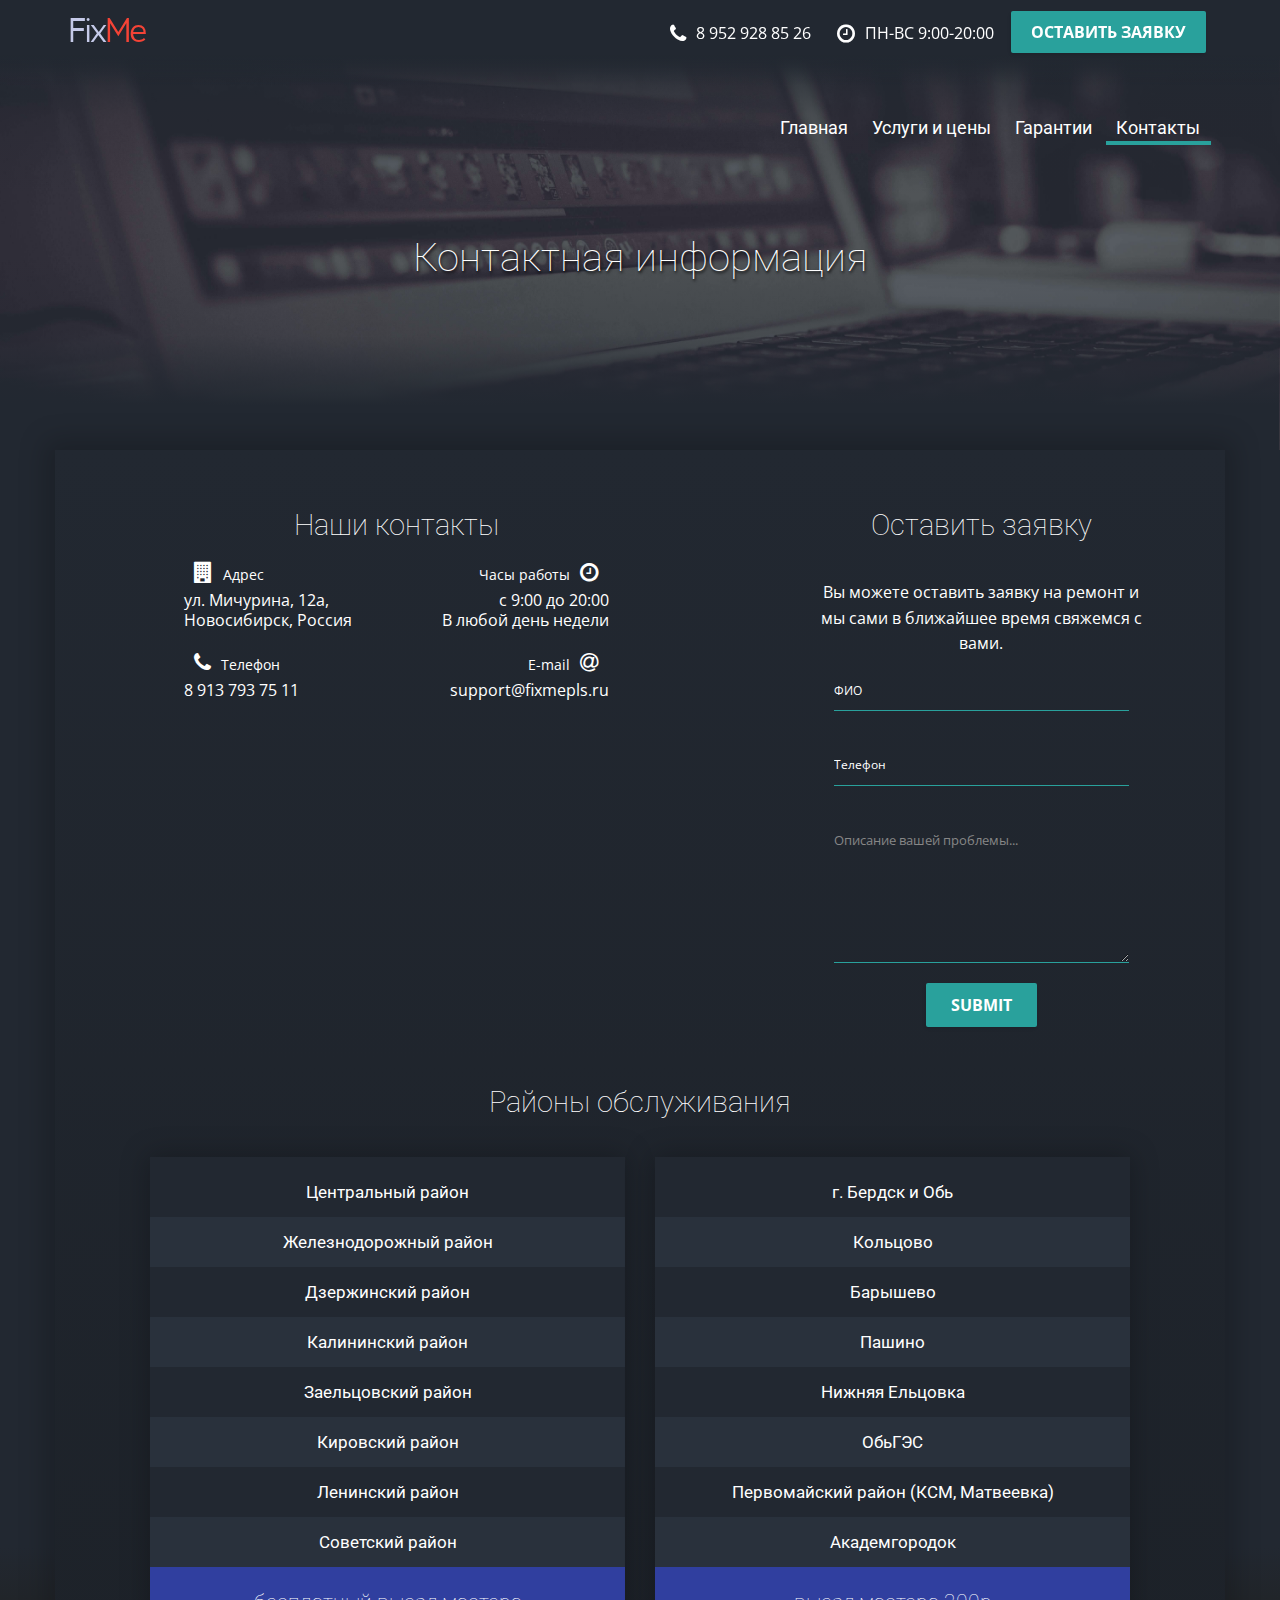
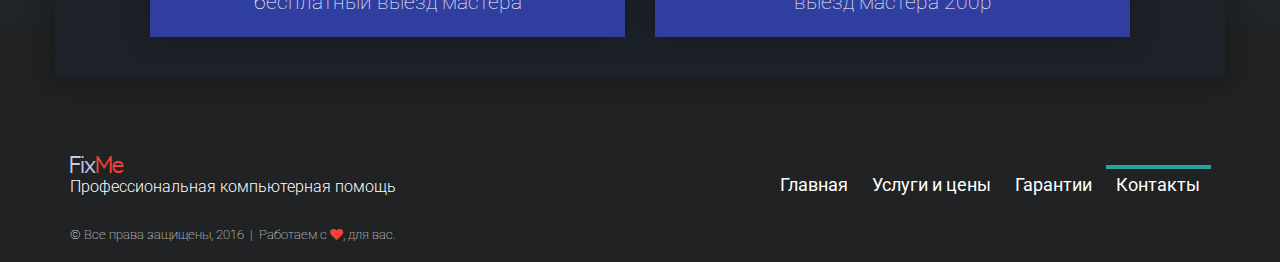
==== contacts.html @ e031663e "Merge pull request #1 from Michael-Zhigulin/Michael-Zhigulin-patch-1" ====
<!DOCTYPE html>
<!--[if lt IE 7 ]><html class="ie ie6" lang="en"> <![endif]-->
<!--[if IE 7 ]><html class="ie ie7" lang="en"> <![endif]-->
<!--[if IE 8 ]><html class="ie ie8" lang="en"> <![endif]-->
<!--[if (gte IE 9)|!(IE)]><!--><html lang="ru" class="no-js"> <!--<![endif]-->

<head>

  <meta charset="utf-8">

  <title>FixMe - Контакты</title>
  <meta name="description" content="Компания FixMe предоставляет качественные услуги по ремонту компьютеров и ноутбуков, настройки роутеров и прокладки сетевого кабеля в Новосибирске. Диагностика, настройка и ремонт производятся на дому.">

  <!-- Grid Styles and Normalize.css -->
  <style>html{font-family:sans-serif;-ms-text-size-adjust:100%;-webkit-text-size-adjust:100%}body{margin:0}article,aside,details,figcaption,figure,footer,header,hgroup,main,menu,nav,section,summary{display:block}audio,canvas,progress,video{display:inline-block;vertical-align:baseline}audio:not([controls]){display:none;height:0}[hidden],template{display:none}a{background-color:transparent}a:active,a:hover{outline:0}abbr[title]{border-bottom:1px dotted}b,strong{font-weight:bold}dfn{font-style:italic}h1{font-size:2em;margin:0.67em 0}mark{background:#ff0;color:#000}small{font-size:80%}sub,sup{font-size:75%;line-height:0;position:relative;vertical-align:baseline}sup{top:-0.5em}sub{bottom:-0.25em}img{border:0}svg:not(:root){overflow:hidden}figure{margin:1em 40px}hr{-moz-box-sizing:content-box;-webkit-box-sizing:content-box;box-sizing:content-box;height:0}pre{overflow:auto}code,kbd,pre,samp{font-family:monospace, monospace;font-size:1em}button,input,optgroup,select,textarea{color:inherit;font:inherit;margin:0}button{overflow:visible}button,select{text-transform:none}button,html input[type="button"],input[type="reset"],input[type="submit"]{-webkit-appearance:button;cursor:pointer}button[disabled],html input[disabled]{cursor:default}button::-moz-focus-inner,input::-moz-focus-inner{border:0;padding:0}input{line-height:normal}input[type="checkbox"],input[type="radio"]{-webkit-box-sizing:border-box;-moz-box-sizing:border-box;box-sizing:border-box;padding:0}input[type="number"]::-webkit-inner-spin-button,input[type="number"]::-webkit-outer-spin-button{height:auto}input[type="search"]{-webkit-appearance:textfield;-moz-box-sizing:content-box;-webkit-box-sizing:content-box;box-sizing:content-box}input[type="search"]::-webkit-search-cancel-button,input[type="search"]::-webkit-search-decoration{-webkit-appearance:none}fieldset{border:1px solid #c0c0c0;margin:0 2px;padding:0.35em 0.625em 0.75em}legend{border:0;padding:0}textarea{overflow:auto}optgroup{font-weight:bold}table{border-collapse:collapse;border-spacing:0}td,th{padding:0}*{-webkit-box-sizing:border-box;-moz-box-sizing:border-box;box-sizing:border-box}*:before,*:after{-webkit-box-sizing:border-box;-moz-box-sizing:border-box;box-sizing:border-box}html{font-size:10px;-webkit-tap-highlight-color:rgba(0,0,0,0)}body{font-family:"Helvetica Neue",Helvetica,Arial,sans-serif;font-size:14px;line-height:1.42857143;color:#333;background-color:#fff}input,button,select,textarea{font-family:inherit;font-size:inherit;line-height:inherit}a{color:#337ab7;text-decoration:none}a:hover,a:focus{color:#23527c;text-decoration:underline}a:focus{outline:thin dotted;outline:5px auto -webkit-focus-ring-color;outline-offset:-2px}figure{margin:0}img{vertical-align:middle}.img-responsive{display:block;max-width:100%;height:auto}.img-rounded{border-radius:6px}.img-thumbnail{padding:4px;line-height:1.42857143;background-color:#fff;border:1px solid #ddd;border-radius:4px;-webkit-transition:all .2s ease-in-out;-o-transition:all .2s ease-in-out;transition:all .2s ease-in-out;display:inline-block;max-width:100%;height:auto}.img-circle{border-radius:50%}hr{margin-top:20px;margin-bottom:20px;border:0;border-top:1px solid #eee}.sr-only{position:absolute;width:1px;height:1px;margin:-1px;padding:0;overflow:hidden;clip:rect(0, 0, 0, 0);border:0}.sr-only-focusable:active,.sr-only-focusable:focus{position:static;width:auto;height:auto;margin:0;overflow:visible;clip:auto}[role="button"]{cursor:pointer}.container{margin-right:auto;margin-left:auto;padding-left:15px;padding-right:15px}@media (min-width:768px){.container{width:750px}}@media (min-width:992px){.container{width:970px}}@media (min-width:1200px){.container{width:1170px}}.container-fluid{margin-right:auto;margin-left:auto;padding-left:15px;padding-right:15px}.row{margin-left:-15px;margin-right:-15px}.col-xs-1, .col-sm-1, .col-md-1, .col-lg-1, .col-xs-2, .col-sm-2, .col-md-2, .col-lg-2, .col-xs-3, .col-sm-3, .col-md-3, .col-lg-3, .col-xs-4, .col-sm-4, .col-md-4, .col-lg-4, .col-xs-5, .col-sm-5, .col-md-5, .col-lg-5, .col-xs-6, .col-sm-6, .col-md-6, .col-lg-6, .col-xs-7, .col-sm-7, .col-md-7, .col-lg-7, .col-xs-8, .col-sm-8, .col-md-8, .col-lg-8, .col-xs-9, .col-sm-9, .col-md-9, .col-lg-9, .col-xs-10, .col-sm-10, .col-md-10, .col-lg-10, .col-xs-11, .col-sm-11, .col-md-11, .col-lg-11, .col-xs-12, .col-sm-12, .col-md-12, .col-lg-12{position:relative;min-height:1px;padding-left:15px;padding-right:15px}.col-xs-1, .col-xs-2, .col-xs-3, .col-xs-4, .col-xs-5, .col-xs-6, .col-xs-7, .col-xs-8, .col-xs-9, .col-xs-10, .col-xs-11, .col-xs-12{float:left}.col-xs-12{width:100%}.col-xs-11{width:91.66666667%}.col-xs-10{width:83.33333333%}.col-xs-9{width:75%}.col-xs-8{width:66.66666667%}.col-xs-7{width:58.33333333%}.col-xs-6{width:50%}.col-xs-5{width:41.66666667%}.col-xs-4{width:33.33333333%}.col-xs-3{width:25%}.col-xs-2{width:16.66666667%}.col-xs-1{width:8.33333333%}.col-xs-pull-12{right:100%}.col-xs-pull-11{right:91.66666667%}.col-xs-pull-10{right:83.33333333%}.col-xs-pull-9{right:75%}.col-xs-pull-8{right:66.66666667%}.col-xs-pull-7{right:58.33333333%}.col-xs-pull-6{right:50%}.col-xs-pull-5{right:41.66666667%}.col-xs-pull-4{right:33.33333333%}.col-xs-pull-3{right:25%}.col-xs-pull-2{right:16.66666667%}.col-xs-pull-1{right:8.33333333%}.col-xs-pull-0{right:auto}.col-xs-push-12{left:100%}.col-xs-push-11{left:91.66666667%}.col-xs-push-10{left:83.33333333%}.col-xs-push-9{left:75%}.col-xs-push-8{left:66.66666667%}.col-xs-push-7{left:58.33333333%}.col-xs-push-6{left:50%}.col-xs-push-5{left:41.66666667%}.col-xs-push-4{left:33.33333333%}.col-xs-push-3{left:25%}.col-xs-push-2{left:16.66666667%}.col-xs-push-1{left:8.33333333%}.col-xs-push-0{left:auto}.col-xs-offset-12{margin-left:100%}.col-xs-offset-11{margin-left:91.66666667%}.col-xs-offset-10{margin-left:83.33333333%}.col-xs-offset-9{margin-left:75%}.col-xs-offset-8{margin-left:66.66666667%}.col-xs-offset-7{margin-left:58.33333333%}.col-xs-offset-6{margin-left:50%}.col-xs-offset-5{margin-left:41.66666667%}.col-xs-offset-4{margin-left:33.33333333%}.col-xs-offset-3{margin-left:25%}.col-xs-offset-2{margin-left:16.66666667%}.col-xs-offset-1{margin-left:8.33333333%}.col-xs-offset-0{margin-left:0}@media (min-width:768px){.col-sm-1, .col-sm-2, .col-sm-3, .col-sm-4, .col-sm-5, .col-sm-6, .col-sm-7, .col-sm-8, .col-sm-9, .col-sm-10, .col-sm-11, .col-sm-12{float:left}.col-sm-12{width:100%}.col-sm-11{width:91.66666667%}.col-sm-10{width:83.33333333%}.col-sm-9{width:75%}.col-sm-8{width:66.66666667%}.col-sm-7{width:58.33333333%}.col-sm-6{width:50%}.col-sm-5{width:41.66666667%}.col-sm-4{width:33.33333333%}.col-sm-3{width:25%}.col-sm-2{width:16.66666667%}.col-sm-1{width:8.33333333%}.col-sm-pull-12{right:100%}.col-sm-pull-11{right:91.66666667%}.col-sm-pull-10{right:83.33333333%}.col-sm-pull-9{right:75%}.col-sm-pull-8{right:66.66666667%}.col-sm-pull-7{right:58.33333333%}.col-sm-pull-6{right:50%}.col-sm-pull-5{right:41.66666667%}.col-sm-pull-4{right:33.33333333%}.col-sm-pull-3{right:25%}.col-sm-pull-2{right:16.66666667%}.col-sm-pull-1{right:8.33333333%}.col-sm-pull-0{right:auto}.col-sm-push-12{left:100%}.col-sm-push-11{left:91.66666667%}.col-sm-push-10{left:83.33333333%}.col-sm-push-9{left:75%}.col-sm-push-8{left:66.66666667%}.col-sm-push-7{left:58.33333333%}.col-sm-push-6{left:50%}.col-sm-push-5{left:41.66666667%}.col-sm-push-4{left:33.33333333%}.col-sm-push-3{left:25%}.col-sm-push-2{left:16.66666667%}.col-sm-push-1{left:8.33333333%}.col-sm-push-0{left:auto}.col-sm-offset-12{margin-left:100%}.col-sm-offset-11{margin-left:91.66666667%}.col-sm-offset-10{margin-left:83.33333333%}.col-sm-offset-9{margin-left:75%}.col-sm-offset-8{margin-left:66.66666667%}.col-sm-offset-7{margin-left:58.33333333%}.col-sm-offset-6{margin-left:50%}.col-sm-offset-5{margin-left:41.66666667%}.col-sm-offset-4{margin-left:33.33333333%}.col-sm-offset-3{margin-left:25%}.col-sm-offset-2{margin-left:16.66666667%}.col-sm-offset-1{margin-left:8.33333333%}.col-sm-offset-0{margin-left:0}}@media (min-width:992px){.col-md-1, .col-md-2, .col-md-3, .col-md-4, .col-md-5, .col-md-6, .col-md-7, .col-md-8, .col-md-9, .col-md-10, .col-md-11, .col-md-12{float:left}.col-md-12{width:100%}.col-md-11{width:91.66666667%}.col-md-10{width:83.33333333%}.col-md-9{width:75%}.col-md-8{width:66.66666667%}.col-md-7{width:58.33333333%}.col-md-6{width:50%}.col-md-5{width:41.66666667%}.col-md-4{width:33.33333333%}.col-md-3{width:25%}.col-md-2{width:16.66666667%}.col-md-1{width:8.33333333%}.col-md-pull-12{right:100%}.col-md-pull-11{right:91.66666667%}.col-md-pull-10{right:83.33333333%}.col-md-pull-9{right:75%}.col-md-pull-8{right:66.66666667%}.col-md-pull-7{right:58.33333333%}.col-md-pull-6{right:50%}.col-md-pull-5{right:41.66666667%}.col-md-pull-4{right:33.33333333%}.col-md-pull-3{right:25%}.col-md-pull-2{right:16.66666667%}.col-md-pull-1{right:8.33333333%}.col-md-pull-0{right:auto}.col-md-push-12{left:100%}.col-md-push-11{left:91.66666667%}.col-md-push-10{left:83.33333333%}.col-md-push-9{left:75%}.col-md-push-8{left:66.66666667%}.col-md-push-7{left:58.33333333%}.col-md-push-6{left:50%}.col-md-push-5{left:41.66666667%}.col-md-push-4{left:33.33333333%}.col-md-push-3{left:25%}.col-md-push-2{left:16.66666667%}.col-md-push-1{left:8.33333333%}.col-md-push-0{left:auto}.col-md-offset-12{margin-left:100%}.col-md-offset-11{margin-left:91.66666667%}.col-md-offset-10{margin-left:83.33333333%}.col-md-offset-9{margin-left:75%}.col-md-offset-8{margin-left:66.66666667%}.col-md-offset-7{margin-left:58.33333333%}.col-md-offset-6{margin-left:50%}.col-md-offset-5{margin-left:41.66666667%}.col-md-offset-4{margin-left:33.33333333%}.col-md-offset-3{margin-left:25%}.col-md-offset-2{margin-left:16.66666667%}.col-md-offset-1{margin-left:8.33333333%}.col-md-offset-0{margin-left:0}}@media (min-width:1200px){.col-lg-1, .col-lg-2, .col-lg-3, .col-lg-4, .col-lg-5, .col-lg-6, .col-lg-7, .col-lg-8, .col-lg-9, .col-lg-10, .col-lg-11, .col-lg-12{float:left}.col-lg-12{width:100%}.col-lg-11{width:91.66666667%}.col-lg-10{width:83.33333333%}.col-lg-9{width:75%}.col-lg-8{width:66.66666667%}.col-lg-7{width:58.33333333%}.col-lg-6{width:50%}.col-lg-5{width:41.66666667%}.col-lg-4{width:33.33333333%}.col-lg-3{width:25%}.col-lg-2{width:16.66666667%}.col-lg-1{width:8.33333333%}.col-lg-pull-12{right:100%}.col-lg-pull-11{right:91.66666667%}.col-lg-pull-10{right:83.33333333%}.col-lg-pull-9{right:75%}.col-lg-pull-8{right:66.66666667%}.col-lg-pull-7{right:58.33333333%}.col-lg-pull-6{right:50%}.col-lg-pull-5{right:41.66666667%}.col-lg-pull-4{right:33.33333333%}.col-lg-pull-3{right:25%}.col-lg-pull-2{right:16.66666667%}.col-lg-pull-1{right:8.33333333%}.col-lg-pull-0{right:auto}.col-lg-push-12{left:100%}.col-lg-push-11{left:91.66666667%}.col-lg-push-10{left:83.33333333%}.col-lg-push-9{left:75%}.col-lg-push-8{left:66.66666667%}.col-lg-push-7{left:58.33333333%}.col-lg-push-6{left:50%}.col-lg-push-5{left:41.66666667%}.col-lg-push-4{left:33.33333333%}.col-lg-push-3{left:25%}.col-lg-push-2{left:16.66666667%}.col-lg-push-1{left:8.33333333%}.col-lg-push-0{left:auto}.col-lg-offset-12{margin-left:100%}.col-lg-offset-11{margin-left:91.66666667%}.col-lg-offset-10{margin-left:83.33333333%}.col-lg-offset-9{margin-left:75%}.col-lg-offset-8{margin-left:66.66666667%}.col-lg-offset-7{margin-left:58.33333333%}.col-lg-offset-6{margin-left:50%}.col-lg-offset-5{margin-left:41.66666667%}.col-lg-offset-4{margin-left:33.33333333%}.col-lg-offset-3{margin-left:25%}.col-lg-offset-2{margin-left:16.66666667%}.col-lg-offset-1{margin-left:8.33333333%}.col-lg-offset-0{margin-left:0}}.clearfix:before,.clearfix:after,.container:before,.container:after,.container-fluid:before,.container-fluid:after,.row:before,.row:after{content:" ";display:table}.clearfix:after,.container:after,.container-fluid:after,.row:after{clear:both}.center-block{display:block;margin-left:auto;margin-right:auto}.pull-right{float:right !important}.pull-left{float:left !important}.hide{display:none !important}.show{display:block !important}.invisible{visibility:hidden}.text-hide{font:0/0 a;color:transparent;text-shadow:none;background-color:transparent;border:0}.hidden{display:none !important}.affix{position:fixed}@-ms-viewport{width:device-width}.visible-xs,.visible-sm,.visible-md,.visible-lg{display:none !important}.visible-xs-block,.visible-xs-inline,.visible-xs-inline-block,.visible-sm-block,.visible-sm-inline,.visible-sm-inline-block,.visible-md-block,.visible-md-inline,.visible-md-inline-block,.visible-lg-block,.visible-lg-inline,.visible-lg-inline-block{display:none !important}@media (max-width:767px){.visible-xs{display:block !important}table.visible-xs{display:table}tr.visible-xs{display:table-row !important}th.visible-xs,td.visible-xs{display:table-cell !important}}@media (max-width:767px){.visible-xs-block{display:block !important}}@media (max-width:767px){.visible-xs-inline{display:inline !important}}@media (max-width:767px){.visible-xs-inline-block{display:inline-block !important}}@media (min-width:768px) and (max-width:991px){.visible-sm{display:block !important}table.visible-sm{display:table}tr.visible-sm{display:table-row !important}th.visible-sm,td.visible-sm{display:table-cell !important}}@media (min-width:768px) and (max-width:991px){.visible-sm-block{display:block !important}}@media (min-width:768px) and (max-width:991px){.visible-sm-inline{display:inline !important}}@media (min-width:768px) and (max-width:991px){.visible-sm-inline-block{display:inline-block !important}}@media (min-width:992px) and (max-width:1199px){.visible-md{display:block !important}table.visible-md{display:table}tr.visible-md{display:table-row !important}th.visible-md,td.visible-md{display:table-cell !important}}@media (min-width:992px) and (max-width:1199px){.visible-md-block{display:block !important}}@media (min-width:992px) and (max-width:1199px){.visible-md-inline{display:inline !important}}@media (min-width:992px) and (max-width:1199px){.visible-md-inline-block{display:inline-block !important}}@media (min-width:1200px){.visible-lg{display:block !important}table.visible-lg{display:table}tr.visible-lg{display:table-row !important}th.visible-lg,td.visible-lg{display:table-cell !important}}@media (min-width:1200px){.visible-lg-block{display:block !important}}@media (min-width:1200px){.visible-lg-inline{display:inline !important}}@media (min-width:1200px){.visible-lg-inline-block{display:inline-block !important}}@media (max-width:767px){.hidden-xs{display:none !important}}@media (min-width:768px) and (max-width:991px){.hidden-sm{display:none !important}}@media (min-width:992px) and (max-width:1199px){.hidden-md{display:none !important}}@media (min-width:1200px){.hidden-lg{display:none !important}}.visible-print{display:none !important}@media print{.visible-print{display:block !important}table.visible-print{display:table}tr.visible-print{display:table-row !important}th.visible-print,td.visible-print{display:table-cell !important}}.visible-print-block{display:none !important}@media print{.visible-print-block{display:block !important}}.visible-print-inline{display:none !important}@media print{.visible-print-inline{display:inline !important}}.visible-print-inline-block{display:none !important}@media print{.visible-print-inline-block{display:inline-block !important}}@media print{.hidden-print{display:none !important}}</style>
  <!-- Header CSS -->
  <style>body{font-family:sans-serif;font-size:16px;min-width:320px;position:relative;line-height:1.6;font-family:"Open Sans",sans-serif;background-color:#222831;color:#fff;overflow-x:hidden}.hidden{display:none}.button{background-color:#29a19c;border:none;text-transform:uppercase;font:500 1em / 24px Roboto,sans-serif;padding:10px 25px;border-radius:2px;box-shadow:-1px 2px 3px 0 rgba(0,0,0,0.1);text-decoration:none;color:#fff;font:700 1em / 24px "Open Sans",sans-serif}.button:hover{background-color:#21807c;text-decoration:none;color:#fff}.button:active{color:#fff;text-decoration:none}.app-closed{display:none;height:100%;width:100%;position:fixed;z-index:1000;background-color:rgba(0,0,0,0.7)}.application-container{display:none}.application-container .application-popup{position:fixed;background-color:#222831;top:50%;-webkit-transform:translateY(-50%);-ms-transform:translateY(-50%);transform:translateY(-50%);padding:0;z-index:1100}.application-container .title{text-align:center;color:#fff;font:300 1.2em / 20px Roboto,sans-serif;padding:20px 0;background-color:#29303b;box-shadow:0 0 9.4px .6px rgba(0,0,0,0.15)}.application-container .description{margin:10px 20px;text-align:center;font-size:.8em}.application-container form{color:#fff;text-align:center}.application-container form label{color:#fff}.application-container form .submit{margin:10px 0 30px}.application-container form textarea + label{color:#878787}.fixed-top{height:85px;position:fixed;top:0;background-image:-webkit-linear-gradient(top,#222831 65%,rgba(34,40,49,0.2) 90%,transparent 100%);background-image:linear-gradient(to bottom,#222831 65%,rgba(34,40,49,0.2) 90%,transparent 100%);left:0;z-index:100}.fixed-top .panel{height:65px}.fixed-top .m-menu-btn{font-size:1.8em;float:right}.fixed-top .logo{font:400 2.1em / 40px Berlin,sans-serif;cursor:pointer;text-decoration:none;margin-top:13px}.fixed-top .logo a:hover{text-decoration:none}.fixed-top span:nth-of-type(1){color:#c5cae9}.fixed-top span:nth-of-type(2){color:#f44336}.fixed-top .info{font:400 1em / 40px "Open Sans",sans-serif;width:350px;margin-top:13px;float:right}.fixed-top .fa-phone{position:relative;top:2px;font-size:1.3em;margin-right:10px}.fixed-top .fa-clock-o{position:relative;top:2px;font-size:1.3em;margin-right:10px}.fixed-top .p{padding:0;text-align:center}.fixed-top .application-btn{margin-top:20px;margin-left:0}.fixed-top .application{font:700 1em / 24px "Open Sans",sans-serif;padding:10px}.fullscreen-container{height:100vh}.fullscreen-bg{position:absolute;top:0;right:0;bottom:0;left:-1px;overflow:hidden;background-color:#222831;z-index:-1000;height:120vh}.fullscreen-bg-image{background:url(/assets/images/image-bg.jpg) center center / cover no-repeat;position:absolute;top:50%;left:50%;width:auto;height:auto;min-width:100%;min-height:100%;-webkit-transform:translate(-50%,-50%);-ms-transform:translate(-50%,-50%);transform:translate(-50%,-50%)}.fullscreen-bg-video{position:absolute;top:50%;left:50%;width:auto;height:auto;min-width:100%;min-height:100%;-webkit-transform:translate(-50%,-50%);-ms-transform:translate(-50%,-50%);transform:translate(-50%,-50%);z-index:-50}.filter-bg{background-color:rgba(34,40,49,.9);position:absolute;left:0;width:auto;height:auto;min-width:105%;min-height:100%}.gradient-top{position:absolute;top:-5px;left:-1px;height:200px;padding:0;margin:0;background-image:-webkit-linear-gradient(top,#222831 25%,rgba(34,40,49,0.2) 60%,transparent 100%);background-image:linear-gradient(to bottom,#222831 25%,rgba(34,40,49,0.2) 60%,transparent 100%);z-index:-50;width:100%}.gradient-bottom{position:absolute;bottom:-5px;left:-1px;height:200px;padding:0;margin:0;background-image:-webkit-linear-gradient(bottom,#222831 25%,rgba(34,40,49,0.2) 60%,transparent 100%);background-image:linear-gradient(to top,#222831 25%,rgba(34,40,49,0.2) 60%,transparent 100%);z-index:-50;width:100%}.top-nav{margin-top:100px}.top-nav ul{margin-right:0;float:right}.top-nav li{display:inline-block;list-style-type:none!important}.top-nav li:hover a{text-decoration:none}.top-nav li:active a{text-decoration:none}.top-nav li a{color:#fff;font:400 18px / 20px Roboto,sans-serif;padding:10px}.top-nav li:nth-of-type(1):after{content:"";position:absolute;width:0;height:4px;margin-top:25px;margin-left:-45px;background-color:#29a19c;-webkit-transform:translateX(-50%);-ms-transform:translateX(-50%);transform:translateX(-50%);-webkit-transition:all 300ms;transition:all 300ms}.top-nav li:nth-of-type(1):hover:after{content:"";position:absolute;width:90px;height:4px;margin-top:25px;margin-left:-45px;background-color:#29a19c;-webkit-transform:translateX(-50%);-ms-transform:translateX(-50%);transform:translateX(-50%)}.top-nav li:nth-of-type(2):after{content:"";position:absolute;width:0;height:4px;margin-top:25px;margin-left:-70px;background-color:#29a19c;-webkit-transform:translateX(-50%);-ms-transform:translateX(-50%);transform:translateX(-50%);-webkit-transition:all 300ms;transition:all 300ms}.top-nav li:nth-of-type(2):hover:after{content:"";position:absolute;width:140px;height:4px;margin-top:25px;margin-left:-70px;background-color:#29a19c;-webkit-transform:translateX(-50%);-ms-transform:translateX(-50%);transform:translateX(-50%)}.top-nav li:nth-of-type(3):after{content:"";position:absolute;width:0;height:4px;margin-top:25px;margin-left:-50px;background-color:#29a19c;-webkit-transform:translateX(-50%);-ms-transform:translateX(-50%);transform:translateX(-50%);-webkit-transition:all 300ms;transition:all 300ms}.top-nav li:nth-of-type(3):hover:after{content:"";position:absolute;width:100px;height:4px;margin-top:25px;margin-left:-50px;background-color:#29a19c;-webkit-transform:translateX(-50%);-ms-transform:translateX(-50%);transform:translateX(-50%)}.top-nav li:nth-of-type(4):after{content:"";position:absolute;width:0;height:4px;margin-top:25px;margin-left:-52.5px;background-color:#29a19c;-webkit-transform:translateX(-50%);-ms-transform:translateX(-50%);transform:translateX(-50%);-webkit-transition:all 300ms;transition:all 300ms}.top-nav li:nth-of-type(4):hover:after{content:"";position:absolute;width:105px;height:4px;margin-top:25px;margin-left:-52.5px;background-color:#29a19c;-webkit-transform:translateX(-50%);-ms-transform:translateX(-50%);transform:translateX(-50%)}.active-t-1:before{content:"";position:absolute;width:90px;height:4px;margin-top:25px;background-color:#29a19c}.active-t-2:before{content:"";position:absolute;width:140px;height:4px;margin-top:25px;background-color:#29a19c}.active-t-3:before{content:"";position:absolute;width:100px;height:4px;margin-top:25px;background-color:#29a19c}.active-t-4:before{content:"";position:absolute;width:105px;height:4px;margin-top:25px;background-color:#29a19c}.header-promo{height:50vh}.header-promo .promo-container{margin-top:15vh}.header-promo .logo{font:400 48px / 40px Berlin,sans-serif;text-shadow:1px 2px 3px #000;margin-top:20px}.header-promo .logo span:nth-of-type(1){color:#c5cae9;font:inherit}.header-promo .logo span:nth-of-type(2){color:#f44336}.header-promo .slogan{color:#fff;font:300 30px / 20px Roboto,sans-serif;text-shadow:1px 2px 3px #000;margin-top:5px}.header-promo .terminal{color:#fff;font:200 36px / 20px Roboto,sans-serif;text-shadow:2px 2px 3px #000;margin-top:40px}.header-promo .promo{color:#fff;font:400 30px / 20px Roboto,sans-serif;text-shadow:1px 2px 3px #000;margin-top:20px}.header-promo .call{position:relative;top:35px}.m-menu{display:none;position:fixed;background-image:-webkit-linear-gradient(left,#202223 70%,transparent 100%);background-image:linear-gradient(to right,#202223 70%,transparent 100%);height:100%;width:320px;left:0;top:0;z-index:3000}.m-menu .logo{font:400 1.5em / 40px Berlin,sans-serif;margin-top:6px;margin-left:40px;cursor:pointer;text-decoration:none;margin-bottom:30px}.m-menu .logo a:hover{text-decoration:none}.m-menu span:nth-of-type(1){color:#c5cae9}.m-menu span:nth-of-type(2){color:#f44336}.m-menu .m-menu-nav li{display:block;list-style-type:none!important;text-align:center;font:400 1.3em / 40px Roboto,sans-serif;margin-bottom:10px;margin-left:-150px}.m-menu .m-menu-nav li:hover a{text-decoration:none}.m-menu .m-menu-nav li:active a{text-decoration:none}.m-menu .m-menu-nav li:nth-of-type(1){margin-top:60px}.m-menu .m-menu-nav .active-t-1:before{content:"";position:absolute;width:90px;height:4px;margin-top:32px;margin-left:-10px;background-color:#29a19c}.m-menu .m-menu-nav .active-t-2:before{content:"";position:absolute;width:140px;height:4px;margin-top:32px;background-color:#29a19c}.m-menu .m-menu-nav .active-t-3:before{content:"";position:absolute;width:100px;height:4px;margin-top:32px;margin-left:-10px;background-color:#29a19c}.m-menu .m-menu-nav .active-t-4:before{content:"";position:absolute;width:105px;height:4px;margin-top:32px;margin-left:-5px;background-color:#29a19c}.m-menu-closed{display:none;height:100%;width:100%;position:fixed;z-index:100;background-color:rgba(0,0,0,0.3);top:0;left:0}.m-menu .m-menu-close-btn{position:fixed;display:none;font-size:1.8em;float:right;z-index:9000;top:60px;left:80%}.m-menu .application-btn .application{padding:8px;margin-left:25px}.fullscreen-container-page{height:450px}.fullscreen-bg-page{position:absolute;top:0;right:0;bottom:0;left:0;overflow:hidden;background-color:#222831;z-index:-1000;height:450px}.fullscreen-bg-page-image{background:url(/assets/images/image-bg.jpg) center center / cover no-repeat;position:absolute;top:50%;left:50%;width:auto;height:auto;min-width:100%;min-height:100%;-webkit-transform:translate(-50%,-50%);-ms-transform:translate(-50%,-50%);transform:translate(-50%,-50%)}.page-title{text-align:center}.page-title .title{color:#fff;font:100 2.5em / 20px Roboto,sans-serif;text-shadow:1px 2px 3px #000;margin-top:90px}_:-ms-lang(x),.fullscreen-bg-video,.filter-bg{display:none}_:-ms-lang(x),_:-webkit-full-screen,.fixed-top .application{margin-left:30px}.fullscreen-bg-video,.filter-bg{display:none\0/;*display:none}</style>

  <!-- Fonts Loader from _fonts.css (HTML5 LocalStorage) -->
  <script>!function(){function e(e,t,n){e.addEventListener?e.addEventListener(t,n,!1):e.attachEvent&&e.attachEvent("on"+t,n)}function t(e){return window.localStorage&&localStorage.font_css_cache&&localStorage.font_css_cache_file===e}function n(){if(window.localStorage&&window.XMLHttpRequest)if(t(o))a(localStorage.font_css_cache);else{var n=new XMLHttpRequest;n.open("GET",o,!0),e(n,"load",function(){4===n.readyState&&(a(n.responseText),localStorage.font_css_cache=n.responseText,localStorage.font_css_cache_file=o)}),n.send()}else{var c=document.createElement("link");c.href=o,c.rel="stylesheet",c.type="text/css",document.getElementsByTagName("head")[0].appendChild(c),document.cookie="font_css_cache"}}function a(e){var t=document.createElement("style");t.innerHTML=e,document.getElementsByTagName("head")[0].appendChild(t)}var o="assets/styles/_fonts.css";window.localStorage&&localStorage.font_css_cache||document.cookie.indexOf("font_css_cache")>-1?n():e(window,"load",n)}();</script>


  <meta http-equiv="X-UA-Compatible" content="IE=edge">
  <meta name="viewport" content="width=device-width, initial-scale=1, maximum-scale=1">

  <link rel="shortcut icon" href="assets/images/favicon/favicon.ico" type="image/x-icon">
  <link rel="apple-touch-icon" href="assets/images/favicon/apple-touch-icon.png">
  <link rel="apple-touch-icon" sizes="72x72" href="assets/images/favicon/apple-touch-icon-72x72.png">
  <link rel="apple-touch-icon" sizes="114x114" href="assets/images/favicon/apple-touch-icon-114x114.png">

  <meta property="og:title" content="FixMe - Профессиональная компьютерная помощь">
  <meta property="og:site_name" content="FixMe">
  <meta property="og:url" content="http://fixmepls.ru/contacts.html">
  <meta property="og:description" content="Компания FixMe предоставляет качественные услуги по ремонту компьютеров и ноутбуков, настройки роутеров и прокладки сетевого кабеля в Новосибирске. Диагностика, настройка и ремонт производятся на дому.">
  <meta property="og:type" content="website">

  <!-- Load CSS Compilled without JS -->
  <noscript>
    <link href='https://fonts.googleapis.com/css?family=Roboto:400,300,100' rel='stylesheet' type='text/css'>
    <link href='https://fonts.googleapis.com/css?family=Open+Sans:400,400italic,300,300italic,700' rel='stylesheet' type='text/css'>
    <link rel="stylesheet" href="https://maxcdn.bootstrapcdn.com/font-awesome/4.5.0/css/font-awesome.min.css">
    <link rel="stylesheet" href="assets/styles/_fonts.css">
    <link rel="stylesheet" href="assets/libs/material/material.css">
    <link rel="stylesheet" href="assets/styles/_main.css">
    <link rel="stylesheet" href="assets/styles/_media.css">
  </noscript>

  <!-- Yandex.Metrika counter -->
  <script type="text/javascript">
    (function (d, w, c) {
      (w[c] = w[c] || []).push(function() {
        try {
          w.yaCounter36923445 = new Ya.Metrika({
            id:36923445,
            clickmap:true,
            trackLinks:true,
            accurateTrackBounce:true,
            webvisor:true
          });
        } catch(e) { }
      });

      var n = d.getElementsByTagName("script")[0],
          s = d.createElement("script"),
          f = function () { n.parentNode.insertBefore(s, n); };
      s.type = "text/javascript";
      s.async = true;
      s.src = "https://mc.yandex.ru/metrika/watch.js";

      if (w.opera == "[object Opera]") {
        d.addEventListener("DOMContentLoaded", f, false);
      } else { f(); }
    })(document, window, "yandex_metrika_callbacks");
  </script>
  <noscript><div><img src="https://mc.yandex.ru/watch/36923445" style="position:absolute; left:-9999px;" alt="" /></div></noscript>
  <!-- /Yandex.Metrika counter -->

</head>

<body>

  <div class="m-menu-closed"></div>
  <div class="m-menu">
    <div  class="logo"><a href="/"><span>Fix</span><span>Me</span></a></div>
    <div class="p application-btn">
      <a href="#form" class="button application">Оставить заявку</a>
    </div>
    <nav class="m-menu-nav">
      <ul>
        <li><a href="/">Главная</a></li>
        <li><a href="services.html">Услуги и цены</a></li>
        <li><a href="warranty.html">Гарантии</a></li>
        <li class="active-t-4"><a href="contacts.html">Контакты</a></li>
      </ul>
    </nav>
    <div class="m-menu-close-btn"><i class="fa fa-close"></i></div>
  </div>

  <div class="app-closed"></div>
  <div class="application-container">
    <div class="container-fluid">
      <div class="row">
        <div class="application-popup col-md-4 col-md-push-4">
          <div class="title">Форма связи</div>
          <p class="description">Вы можете оставить заявку на ремонт и мы сами в ближайшее время свяжемся с вами.</p>
          <form id="top-form" action="http://fixmepls.ru" method="POST">
            <input type="hidden" name="project_name" value="FixMe">
            <input type="hidden" name="admin_email" value="support@fixmepls.ru">
            <input type="hidden" name="form_subject" value="Заявка с сайта FixMe, с верхней формы">
            <div class="mdl-textfield mdl-js-textfield mdl-textfield--floating-label">
              <input class="mdl-textfield__input" name="name" type="text" id="sample3" required="">
              <label class="mdl-textfield__label" for="sample3">ФИО</label>
            </div>
            <div class="mdl-textfield mdl-js-textfield mdl-textfield--floating-label">
              <input class="mdl-textfield__input" type="text" id="sample3" name="phone_number" required="">
              <label class="mdl-textfield__label" for="sample3">Телефон</label>
            </div>
            <div class="mdl-textfield mdl-js-textfield">
              <textarea class="mdl-textfield__input" type="text" cols="40" rows= "5" id="sample5" form="top-form" name="description_problem"></textarea>
              <label class="mdl-textfield__label" for="sample5">Описание вашей проблемы...</label>
            </div>
            <div class="row">
              <input class="button submit" value="Отправить" type="submit">
            </div>
          </form>
        </div>
      </div>
    </div>
  </div>

  <header class="fullscreen-container-page container-fluid">
    <div class="row">
      <div class="fixed-top col-xs-12">
        <div class="container">
          <div class="panel row">
            <div class="col-xs-5">
              <div  class="logo"><a href="/"><span>Fix</span><span>Me</span></a></div>
            </div>
            <div class="col-xs-7 hidden-lg hidden-md hidden-sm">
              <div class="m-menu-btn"><i class="fa fa-bars"></i></div>
            </div>
            <div class="p col-xs-4">
              <div class="info">
                <div class="p col-xs-6 hidden-xs">
                  <div class="p-number"><i class="fa fa-phone"></i>8 952 928 85 26</div>
                </div>
                <div class="p col-xs-6 hidden-xs">
                  <div class="job-time"><i class="fa fa-clock-o"></i>ПН-ВС 9:00-20:00</div>
                </div>
              </div>
            </div>
            <div class="p application-btn row col-xs-3 hidden-xs">
              <a href="#form" class="button application">Оставить заявку</a>
            </div>
          </div>
        </div>
      </div>
    </div>
    <nav class="top-nav container hidden-xs">
      <ul class="row">
        <li><a href="/">Главная</a></li>
        <li><a href="services.html">Услуги и цены</a></li>
        <li><a href="warranty.html">Гарантии</a></li>
        <li class="active-t-4"><a href="contacts.html">Контакты</a></li>
      </ul>
    </nav>
    <div class="fullscreen-bg-page">
      <div class="fullscreen-bg-image">
        <div class="gradient-top"></div>
        <div class="gradient-bottom"></div>
      </div>
    </div>
    <div class="container">
      <div class="page-title row-fluid">
        <div class="title">Контактная информация</div>
      </div>
    </div>
  </header>
  <div class="container">
    <div class="row">
      <div class="page-container col-md-12">
        <div class="contacts-page">
          <div class="row">
            <div class="col-md-7">
              <div class="title">Наши контакты</div>
              <div class="table-contact row">
                <div class="col-sm-4 col-sm-push-2">
                  <div class="title-contact"><i class="fa fa-building hidden-xs"></i>Адреc</div>
                  <div class="info-contact">ул. Мичурина, 12а, Новосибирск, Россия</div>
                </div>
                <div class="col-sm-4 col-sm-push-2">
                  <div class="title-contact right">Часы работы<i class="fa fa-clock-o hidden-xs"></i></div>
                  <div class="info-contact right">с 9:00 до 20:00<br> В любой день недели</div>
                </div>
              </div>
              <div class="table-contact row">
                <div class="col-sm-4 col-sm-push-2">
                  <div class="title-contact"><i class="fa fa-phone hidden-xs"></i>Телефон</div>
                  <div class="info-contact">8 913 793 75 11</div>
                </div>
                <div class="col-sm-4 col-sm-push-2">
                  <div class="title-contact right">E-mail<i class="fa fa-at hidden-xs"></i></div>
                  <div class="info-contact right">support@fixmepls.ru</div>
                </div>
              </div> 
            </div>
            <div class="col-md-5">
              <div class="title">Оставить заявку</div>
              <div class="row">
                <div class="col-md-8 col-md-push-2">
                  <p class="description row">Вы можете оставить заявку на ремонт и мы сами в ближайшее время свяжемся с вами.</p>
                  <form id="bottom-form" action="http://fixmepls.ru" method="POST">
                    <input type="hidden" name="project_name" value="FixMe">
                    <input type="hidden" name="admin_email" value="support@fixmepls.ru">
                    <input type="hidden" name="form_subject" value="Заявка с сайта FixMe">
                    <div class="mdl-textfield mdl-js-textfield mdl-textfield--floating-label">
                      <input class="mdl-textfield__input" name="name" type="text" id="sample3" required="">
                      <label class="mdl-textfield__label" for="sample3">ФИО</label>
                    </div>
                    <div class="mdl-textfield mdl-js-textfield mdl-textfield--floating-label">
                      <input class="mdl-textfield__input" type="text" id="sample3" name="phone_number" required="">
                      <label class="mdl-textfield__label" for="sample3">Телефон</label>
                    </div>
                    <div class="mdl-textfield mdl-js-textfield">
                      <textarea class="mdl-textfield__input" type="text" cols="5" rows= "5" id="sample5" form="bottom-form" name="description_problem"></textarea>
                      <label class="mdl-textfield__label" for="sample5">Описание вашей проблемы...</label>
                    </div>
                    <div class="row">
                      <input class="button submit" type="submit">
                    </div>
                  </form>
                </div>
              </div>
            </div>
          </div>
          <div class="title">Районы обслуживания</div>
          <div class="areas-of-service row">
            <div class="areas col-sm-5 col-sm-push-1">
              <ul>
                <li>Центральный район</li>
                <li>Железнодорожный район</li>
                <li>Дзержинский район</li>
                <li>Калининский район</li>
                <li>Заельцовский район</li>
                <li>Кировский район</li>
                <li>Ленинский район</li>
                <li>Советский район</li>
                <li>бесплатный выезд мастера</li>
              </ul>
            </div>
            <div class="areas col-sm-5 col-sm-push-1">
              <ul>
                <li>г. Бердск и Обь</li>
                <li>Кольцово</li>
                <li>Барышево</li>
                <li>Пашино</li>
                <li>Нижняя Ельцовка</li>
                <li>ОбьГЭС</li>
                <li>Первомайский район (КСМ, Матвеевка)</li>
                <li>Академгородок</li>
                <li>выезд мастера 200р</li>
              </ul>
            </div>
          </div>
        </div>
      </div>
    </div>
  </div>
  <div class="footer-gradient row-fluid"></div>
  <div class="footer container-fluid">
    <footer class="container">
      <div class="footer-container row">
        <div class="col-md-4">
          <div class="logo"><a href="/"><span>Fix</span><span>Me</span></a></div>
          <p class="slogan">Профессиональная компьютерная помощь</p>
          <div class="copyright">© Все права защищены, 2016  |  Работаем с <i class="fa fa-heart"></i>, для вас.</div>
        </div>
        <div class="col-xs-8 hidden-sm hidden-xs">
          <nav class="bottom-nav">
            <ul>
              <li><a href="/">Главная</a></li>
              <li><a href="services.html">Услуги и цены</a></li>
              <li><a href="warranty.html">Гарантии</a></li>
              <li class="active-b-4"><a href="contacts.html">Контакты</a></li>
            </ul>
          </nav>
        </div>
      </div>
    </footer>
  </div>

  <div class="hidden"></div>

  <!--[if lt IE 9]>
<script src="assets/libs/html5shiv/es5-shim.min.js"></script>
<script src="assets/libs/html5shiv/html5shiv.min.js"></script>
<script src="assets/libs/html5shiv/html5shiv-printshiv.min.js"></script>
<script src="assets/libs/respond/respond.min.js"></script>
<![endif]-->

  <!-- Load CSS -->
  <script>
    function loadCSS(hf) {
      var ms=document.createElement("link");ms.rel="stylesheet";
      ms.href=hf;document.getElementsByTagName("head")[0].appendChild(ms);
    }
    loadCSS("https://fonts.googleapis.com/css?family=Roboto:400,300,100' rel='stylesheet' type='text/css");
    loadCSS("https://fonts.googleapis.com/css?family=Open+Sans:400,400italic,300,300italic,700' rel='stylesheet' type='text/css");
    loadCSS("https://maxcdn.bootstrapcdn.com/font-awesome/4.5.0/css/font-awesome.min.css");
    loadCSS("assets/libs/material/material.css");
    loadCSS("assets/styles/_main.css");
    loadCSS("assets/styles/_media.css");
  </script>

  <!-- Load Scripts -->
  <script>var scr = {"scripts":[
  {"src" : "assets/libs/modernizr/modernizr.js", "async" : false},
  {"src" : "assets/libs/jquery/jquery-1.11.2.min.js", "async" : false},
  {"src" : "assets/js/main.js", "async" : false}
]};!function(t,n,r){"use strict";var c=function(t){if("[object Array]"!==Object.prototype.toString.call(t))return!1;for(var r=0;r<t.length;r++){var c=n.createElement("script"),e=t[r];c.src=e.src,c.async=e.async,n.body.appendChild(c)}return!0};t.addEventListener?t.addEventListener("load",function(){c(r.scripts);},!1):t.attachEvent?t.attachEvent("onload",function(){c(r.scripts)}):t.onload=function(){c(r.scripts)}}(window,document,scr);
  </script>
  <script src="assets/libs/material/material.js"></script>

</body>
</html>
---- assets/styles/_fonts.css ----
@font-face {
  font-family: "Berlin";
  src: url("/assets/fonts/BerlinRegular/berlin.eot");
  src: url("/assets/fonts/BerlinRegular/berlin.eot?#iefix") format("embedded-opentype"),
    url("/assets/fonts/BerlinRegular/berlin.woff") format("woff"),
    url("/assets/fonts/BerlinRegular/berlin.ttf") format("truetype");
  font-style: normal;
  font-weight: normal;
}
---- assets/libs/material/material.css ----
a,.mdl-accordion,.mdl-button,.mdl-card,.mdl-checkbox,.mdl-dropdown-menu,.mdl-icon-toggle,.mdl-item,.mdl-radio,.mdl-slider,.mdl-switch,.mdl-tabs__tab{-webkit-tap-highlight-color:transparent;-webkit-tap-highlight-color:rgba(255,255,255,0)}[hidden]{display:none!important}.mdl-typography--display-4{font-family:"Roboto","Helvetica","Arial",sans-serif;font-size:112px;font-weight:300;line-height:1;letter-spacing:-.04em}.mdl-typography--display-4-color-contrast{font-family:"Roboto","Helvetica","Arial",sans-serif;font-size:112px;font-weight:300;line-height:1;letter-spacing:-.04em;opacity:.54}.mdl-typography--display-3{font-family:"Roboto","Helvetica","Arial",sans-serif;font-size:56px;font-weight:400;line-height:1.35;letter-spacing:-.02em}.mdl-typography--display-3-color-contrast{font-family:"Roboto","Helvetica","Arial",sans-serif;font-size:56px;font-weight:400;line-height:1.35;letter-spacing:-.02em;opacity:.54}.mdl-typography--display-2{font-family:"Roboto","Helvetica","Arial",sans-serif;font-size:45px;font-weight:400;line-height:48px}.mdl-typography--display-2-color-contrast{font-family:"Roboto","Helvetica","Arial",sans-serif;font-size:45px;font-weight:400;line-height:48px;opacity:.54}.mdl-typography--display-1{font-family:"Roboto","Helvetica","Arial",sans-serif;font-size:34px;font-weight:400;line-height:40px}.mdl-typography--display-1-color-contrast{font-family:"Roboto","Helvetica","Arial",sans-serif;font-size:34px;font-weight:400;line-height:40px;opacity:.54}.mdl-typography--headline{font-family:"Roboto","Helvetica","Arial",sans-serif;font-size:24px;font-weight:400;line-height:32px;-moz-osx-font-smoothing:grayscale}.mdl-typography--headline-color-contrast{font-family:"Roboto","Helvetica","Arial",sans-serif;font-size:24px;font-weight:400;line-height:32px;-moz-osx-font-smoothing:grayscale;opacity:.87}.mdl-typography--title{font-family:"Roboto","Helvetica","Arial",sans-serif;font-size:20px;font-weight:500;line-height:1;letter-spacing:.02em}.mdl-typography--title-color-contrast{font-family:"Roboto","Helvetica","Arial",sans-serif;font-size:20px;font-weight:500;line-height:1;letter-spacing:.02em;opacity:.87}.mdl-typography--subhead{font-family:"Roboto","Helvetica","Arial",sans-serif;font-size:16px;font-weight:400;line-height:24px;letter-spacing:.04em}.mdl-typography--subhead-color-contrast{font-family:"Roboto","Helvetica","Arial",sans-serif;font-size:16px;font-weight:400;line-height:24px;letter-spacing:.04em;opacity:.87}.mdl-typography--body-2{font-size:14px;font-weight:700;line-height:24px;letter-spacing:0}.mdl-typography--body-2-color-contrast{font-size:14px;font-weight:700;line-height:24px;letter-spacing:0;opacity:.87}.mdl-typography--body-1{font-size:14px;font-weight:400;line-height:24px;letter-spacing:0}.mdl-typography--body-1-color-contrast{font-size:14px;font-weight:400;line-height:24px;letter-spacing:0;opacity:.87}.mdl-typography--body-2-force-preferred-font{font-family:"Roboto","Helvetica","Arial",sans-serif;font-size:14px;font-weight:500;line-height:24px;letter-spacing:0}.mdl-typography--body-2-force-preferred-font-color-contrast{font-family:"Roboto","Helvetica","Arial",sans-serif;font-size:14px;font-weight:500;line-height:24px;letter-spacing:0;opacity:.87}.mdl-typography--body-1-force-preferred-font{font-family:"Roboto","Helvetica","Arial",sans-serif;font-size:14px;font-weight:400;line-height:24px;letter-spacing:0}.mdl-typography--body-1-force-preferred-font-color-contrast{font-family:"Roboto","Helvetica","Arial",sans-serif;font-size:14px;font-weight:400;line-height:24px;letter-spacing:0;opacity:.87}.mdl-typography--caption{font-size:12px;font-weight:400;line-height:1;letter-spacing:0}.mdl-typography--caption-force-preferred-font{font-family:"Roboto","Helvetica","Arial",sans-serif;font-size:12px;font-weight:400;line-height:1;letter-spacing:0}.mdl-typography--caption-color-contrast{font-size:12px;font-weight:400;line-height:1;letter-spacing:0;opacity:.54}.mdl-typography--caption-force-preferred-font-color-contrast{font-family:"Roboto","Helvetica","Arial",sans-serif;font-size:12px;font-weight:400;line-height:1;letter-spacing:0;opacity:.54}.mdl-typography--menu{font-family:"Roboto","Helvetica","Arial",sans-serif;font-size:14px;font-weight:500;line-height:1;letter-spacing:0}.mdl-typography--menu-color-contrast{font-family:"Roboto","Helvetica","Arial",sans-serif;font-size:14px;font-weight:500;line-height:1;letter-spacing:0;opacity:.87}.mdl-typography--button{font-family:"Roboto","Helvetica","Arial",sans-serif;font-size:14px;font-weight:500;text-transform:uppercase;line-height:1;letter-spacing:0}.mdl-typography--button-color-contrast{font-family:"Roboto","Helvetica","Arial",sans-serif;font-size:14px;font-weight:500;text-transform:uppercase;line-height:1;letter-spacing:0;opacity:.87}.mdl-typography--text-left{text-align:left}.mdl-typography--text-right{text-align:right}.mdl-typography--text-center{text-align:center}.mdl-typography--text-justify{text-align:justify}.mdl-typography--text-nowrap{white-space:nowrap}.mdl-typography--text-lowercase{text-transform:lowercase}.mdl-typography--text-uppercase{text-transform:uppercase}.mdl-typography--text-capitalize{text-transform:capitalize}.mdl-typography--font-thin{font-weight:200!important}.mdl-typography--font-light{font-weight:300!important}.mdl-typography--font-regular{font-weight:400!important}.mdl-typography--font-medium{font-weight:500!important}.mdl-typography--font-bold{font-weight:700!important}.mdl-typography--font-black{font-weight:900!important}.material-icons{font-family:'Material Icons';font-weight:400;font-style:normal;font-size:24px;line-height:1;letter-spacing:normal;text-transform:none;display:inline-block;word-wrap:normal;-moz-font-feature-settings:liga;font-feature-settings:liga;-webkit-font-feature-settings:liga;-webkit-font-smoothing:antialiased}.mdl-color-text--red{color:#f44336!important}.mdl-color--red{background-color:#f44336!important}.mdl-color-text--red-50{color:#ffebee!important}.mdl-color--red-50{background-color:#ffebee!important}.mdl-color-text--red-100{color:#ffcdd2!important}.mdl-color--red-100{background-color:#ffcdd2!important}.mdl-color-text--red-200{color:#ef9a9a!important}.mdl-color--red-200{background-color:#ef9a9a!important}.mdl-color-text--red-300{color:#e57373!important}.mdl-color--red-300{background-color:#e57373!important}.mdl-color-text--red-400{color:#ef5350!important}.mdl-color--red-400{background-color:#ef5350!important}.mdl-color-text--red-500{color:#f44336!important}.mdl-color--red-500{background-color:#f44336!important}.mdl-color-text--red-600{color:#e53935!important}.mdl-color--red-600{background-color:#e53935!important}.mdl-color-text--red-700{color:#d32f2f!important}.mdl-color--red-700{background-color:#d32f2f!important}.mdl-color-text--red-800{color:#c62828!important}.mdl-color--red-800{background-color:#c62828!important}.mdl-color-text--red-900{color:#b71c1c!important}.mdl-color--red-900{background-color:#b71c1c!important}.mdl-color-text--red-A100{color:#ff8a80!important}.mdl-color--red-A100{background-color:#ff8a80!important}.mdl-color-text--red-A200{color:#ff5252!important}.mdl-color--red-A200{background-color:#ff5252!important}.mdl-color-text--red-A400{color:#ff1744!important}.mdl-color--red-A400{background-color:#ff1744!important}.mdl-color-text--red-A700{color:#d50000!important}.mdl-color--red-A700{background-color:#d50000!important}.mdl-color-text--pink{color:#e91e63!important}.mdl-color--pink{background-color:#e91e63!important}.mdl-color-text--pink-50{color:#fce4ec!important}.mdl-color--pink-50{background-color:#fce4ec!important}.mdl-color-text--pink-100{color:#f8bbd0!important}.mdl-color--pink-100{background-color:#f8bbd0!important}.mdl-color-text--pink-200{color:#f48fb1!important}.mdl-color--pink-200{background-color:#f48fb1!important}.mdl-color-text--pink-300{color:#f06292!important}.mdl-color--pink-300{background-color:#f06292!important}.mdl-color-text--pink-400{color:#ec407a!important}.mdl-color--pink-400{background-color:#ec407a!important}.mdl-color-text--pink-500{color:#e91e63!important}.mdl-color--pink-500{background-color:#e91e63!important}.mdl-color-text--pink-600{color:#d81b60!important}.mdl-color--pink-600{background-color:#d81b60!important}.mdl-color-text--pink-700{color:#c2185b!important}.mdl-color--pink-700{background-color:#c2185b!important}.mdl-color-text--pink-800{color:#ad1457!important}.mdl-color--pink-800{background-color:#ad1457!important}.mdl-color-text--pink-900{color:#880e4f!important}.mdl-color--pink-900{background-color:#880e4f!important}.mdl-color-text--pink-A100{color:#ff80ab!important}.mdl-color--pink-A100{background-color:#ff80ab!important}.mdl-color-text--pink-A200{color:#ff4081!important}.mdl-color--pink-A200{background-color:#ff4081!important}.mdl-color-text--pink-A400{color:#f50057!important}.mdl-color--pink-A400{background-color:#f50057!important}.mdl-color-text--pink-A700{color:#c51162!important}.mdl-color--pink-A700{background-color:#c51162!important}.mdl-color-text--purple{color:#9c27b0!important}.mdl-color--purple{background-color:#9c27b0!important}.mdl-color-text--purple-50{color:#f3e5f5!important}.mdl-color--purple-50{background-color:#f3e5f5!important}.mdl-color-text--purple-100{color:#e1bee7!important}.mdl-color--purple-100{background-color:#e1bee7!important}.mdl-color-text--purple-200{color:#ce93d8!important}.mdl-color--purple-200{background-color:#ce93d8!important}.mdl-color-text--purple-300{color:#ba68c8!important}.mdl-color--purple-300{background-color:#ba68c8!important}.mdl-color-text--purple-400{color:#ab47bc!important}.mdl-color--purple-400{background-color:#ab47bc!important}.mdl-color-text--purple-500{color:#9c27b0!important}.mdl-color--purple-500{background-color:#9c27b0!important}.mdl-color-text--purple-600{color:#8e24aa!important}.mdl-color--purple-600{background-color:#8e24aa!important}.mdl-color-text--purple-700{color:#7b1fa2!important}.mdl-color--purple-700{background-color:#7b1fa2!important}.mdl-color-text--purple-800{color:#6a1b9a!important}.mdl-color--purple-800{background-color:#6a1b9a!important}.mdl-color-text--purple-900{color:#4a148c!important}.mdl-color--purple-900{background-color:#4a148c!important}.mdl-color-text--purple-A100{color:#ea80fc!important}.mdl-color--purple-A100{background-color:#ea80fc!important}.mdl-color-text--purple-A200{color:#e040fb!important}.mdl-color--purple-A200{background-color:#e040fb!important}.mdl-color-text--purple-A400{color:#d500f9!important}.mdl-color--purple-A400{background-color:#d500f9!important}.mdl-color-text--purple-A700{color:#a0f!important}.mdl-color--purple-A700{background-color:#a0f!important}.mdl-color-text--deep-purple{color:#673ab7!important}.mdl-color--deep-purple{background-color:#673ab7!important}.mdl-color-text--deep-purple-50{color:#ede7f6!important}.mdl-color--deep-purple-50{background-color:#ede7f6!important}.mdl-color-text--deep-purple-100{color:#d1c4e9!important}.mdl-color--deep-purple-100{background-color:#d1c4e9!important}.mdl-color-text--deep-purple-200{color:#b39ddb!important}.mdl-color--deep-purple-200{background-color:#b39ddb!important}.mdl-color-text--deep-purple-300{color:#9575cd!important}.mdl-color--deep-purple-300{background-color:#9575cd!important}.mdl-color-text--deep-purple-400{color:#7e57c2!important}.mdl-color--deep-purple-400{background-color:#7e57c2!important}.mdl-color-text--deep-purple-500{color:#673ab7!important}.mdl-color--deep-purple-500{background-color:#673ab7!important}.mdl-color-text--deep-purple-600{color:#5e35b1!important}.mdl-color--deep-purple-600{background-color:#5e35b1!important}.mdl-color-text--deep-purple-700{color:#512da8!important}.mdl-color--deep-purple-700{background-color:#512da8!important}.mdl-color-text--deep-purple-800{color:#4527a0!important}.mdl-color--deep-purple-800{background-color:#4527a0!important}.mdl-color-text--deep-purple-900{color:#311b92!important}.mdl-color--deep-purple-900{background-color:#311b92!important}.mdl-color-text--deep-purple-A100{color:#b388ff!important}.mdl-color--deep-purple-A100{background-color:#b388ff!important}.mdl-color-text--deep-purple-A200{color:#7c4dff!important}.mdl-color--deep-purple-A200{background-color:#7c4dff!important}.mdl-color-text--deep-purple-A400{color:#651fff!important}.mdl-color--deep-purple-A400{background-color:#651fff!important}.mdl-color-text--deep-purple-A700{color:#6200ea!important}.mdl-color--deep-purple-A700{background-color:#6200ea!important}.mdl-color-text--indigo{color:#3f51b5!important}.mdl-color--indigo{background-color:#3f51b5!important}.mdl-color-text--indigo-50{color:#e8eaf6!important}.mdl-color--indigo-50{background-color:#e8eaf6!important}.mdl-color-text--indigo-100{color:#c5cae9!important}.mdl-color--indigo-100{background-color:#c5cae9!important}.mdl-color-text--indigo-200{color:#9fa8da!important}.mdl-color--indigo-200{background-color:#9fa8da!important}.mdl-color-text--indigo-300{color:#7986cb!important}.mdl-color--indigo-300{background-color:#7986cb!important}.mdl-color-text--indigo-400{color:#5c6bc0!important}.mdl-color--indigo-400{background-color:#5c6bc0!important}.mdl-color-text--indigo-500{color:#3f51b5!important}.mdl-color--indigo-500{background-color:#3f51b5!important}.mdl-color-text--indigo-600{color:#3949ab!important}.mdl-color--indigo-600{background-color:#3949ab!important}.mdl-color-text--indigo-700{color:#303f9f!important}.mdl-color--indigo-700{background-color:#303f9f!important}.mdl-color-text--indigo-800{color:#283593!important}.mdl-color--indigo-800{background-color:#283593!important}.mdl-color-text--indigo-900{color:#1a237e!important}.mdl-color--indigo-900{background-color:#1a237e!important}.mdl-color-text--indigo-A100{color:#8c9eff!important}.mdl-color--indigo-A100{background-color:#8c9eff!important}.mdl-color-text--indigo-A200{color:#536dfe!important}.mdl-color--indigo-A200{background-color:#536dfe!important}.mdl-color-text--indigo-A400{color:#3d5afe!important}.mdl-color--indigo-A400{background-color:#3d5afe!important}.mdl-color-text--indigo-A700{color:#304ffe!important}.mdl-color--indigo-A700{background-color:#304ffe!important}.mdl-color-text--blue{color:#2196f3!important}.mdl-color--blue{background-color:#2196f3!important}.mdl-color-text--blue-50{color:#e3f2fd!important}.mdl-color--blue-50{background-color:#e3f2fd!important}.mdl-color-text--blue-100{color:#bbdefb!important}.mdl-color--blue-100{background-color:#bbdefb!important}.mdl-color-text--blue-200{color:#90caf9!important}.mdl-color--blue-200{background-color:#90caf9!important}.mdl-color-text--blue-300{color:#64b5f6!important}.mdl-color--blue-300{background-color:#64b5f6!important}.mdl-color-text--blue-400{color:#42a5f5!important}.mdl-color--blue-400{background-color:#42a5f5!important}.mdl-color-text--blue-500{color:#2196f3!important}.mdl-color--blue-500{background-color:#2196f3!important}.mdl-color-text--blue-600{color:#1e88e5!important}.mdl-color--blue-600{background-color:#1e88e5!important}.mdl-color-text--blue-700{color:#1976d2!important}.mdl-color--blue-700{background-color:#1976d2!important}.mdl-color-text--blue-800{color:#1565c0!important}.mdl-color--blue-800{background-color:#1565c0!important}.mdl-color-text--blue-900{color:#0d47a1!important}.mdl-color--blue-900{background-color:#0d47a1!important}.mdl-color-text--blue-A100{color:#82b1ff!important}.mdl-color--blue-A100{background-color:#82b1ff!important}.mdl-color-text--blue-A200{color:#448aff!important}.mdl-color--blue-A200{background-color:#448aff!important}.mdl-color-text--blue-A400{color:#2979ff!important}.mdl-color--blue-A400{background-color:#2979ff!important}.mdl-color-text--blue-A700{color:#2962ff!important}.mdl-color--blue-A700{background-color:#2962ff!important}.mdl-color-text--light-blue{color:#03a9f4!important}.mdl-color--light-blue{background-color:#03a9f4!important}.mdl-color-text--light-blue-50{color:#e1f5fe!important}.mdl-color--light-blue-50{background-color:#e1f5fe!important}.mdl-color-text--light-blue-100{color:#b3e5fc!important}.mdl-color--light-blue-100{background-color:#b3e5fc!important}.mdl-color-text--light-blue-200{color:#81d4fa!important}.mdl-color--light-blue-200{background-color:#81d4fa!important}.mdl-color-text--light-blue-300{color:#4fc3f7!important}.mdl-color--light-blue-300{background-color:#4fc3f7!important}.mdl-color-text--light-blue-400{color:#29b6f6!important}.mdl-color--light-blue-400{background-color:#29b6f6!important}.mdl-color-text--light-blue-500{color:#03a9f4!important}.mdl-color--light-blue-500{background-color:#03a9f4!important}.mdl-color-text--light-blue-600{color:#039be5!important}.mdl-color--light-blue-600{background-color:#039be5!important}.mdl-color-text--light-blue-700{color:#0288d1!important}.mdl-color--light-blue-700{background-color:#0288d1!important}.mdl-color-text--light-blue-800{color:#0277bd!important}.mdl-color--light-blue-800{background-color:#0277bd!important}.mdl-color-text--light-blue-900{color:#01579b!important}.mdl-color--light-blue-900{background-color:#01579b!important}.mdl-color-text--light-blue-A100{color:#80d8ff!important}.mdl-color--light-blue-A100{background-color:#80d8ff!important}.mdl-color-text--light-blue-A200{color:#40c4ff!important}.mdl-color--light-blue-A200{background-color:#40c4ff!important}.mdl-color-text--light-blue-A400{color:#00b0ff!important}.mdl-color--light-blue-A400{background-color:#00b0ff!important}.mdl-color-text--light-blue-A700{color:#0091ea!important}.mdl-color--light-blue-A700{background-color:#0091ea!important}.mdl-color-text--cyan{color:#00bcd4!important}.mdl-color--cyan{background-color:#00bcd4!important}.mdl-color-text--cyan-50{color:#e0f7fa!important}.mdl-color--cyan-50{background-color:#e0f7fa!important}.mdl-color-text--cyan-100{color:#b2ebf2!important}.mdl-color--cyan-100{background-color:#b2ebf2!important}.mdl-color-text--cyan-200{color:#80deea!important}.mdl-color--cyan-200{background-color:#80deea!important}.mdl-color-text--cyan-300{color:#4dd0e1!important}.mdl-color--cyan-300{background-color:#4dd0e1!important}.mdl-color-text--cyan-400{color:#26c6da!important}.mdl-color--cyan-400{background-color:#26c6da!important}.mdl-color-text--cyan-500{color:#00bcd4!important}.mdl-color--cyan-500{background-color:#00bcd4!important}.mdl-color-text--cyan-600{color:#00acc1!important}.mdl-color--cyan-600{background-color:#00acc1!important}.mdl-color-text--cyan-700{color:#0097a7!important}.mdl-color--cyan-700{background-color:#0097a7!important}.mdl-color-text--cyan-800{color:#00838f!important}.mdl-color--cyan-800{background-color:#00838f!important}.mdl-color-text--cyan-900{color:#006064!important}.mdl-color--cyan-900{background-color:#006064!important}.mdl-color-text--cyan-A100{color:#84ffff!important}.mdl-color--cyan-A100{background-color:#84ffff!important}.mdl-color-text--cyan-A200{color:#18ffff!important}.mdl-color--cyan-A200{background-color:#18ffff!important}.mdl-color-text--cyan-A400{color:#00e5ff!important}.mdl-color--cyan-A400{background-color:#00e5ff!important}.mdl-color-text--cyan-A700{color:#00b8d4!important}.mdl-color--cyan-A700{background-color:#00b8d4!important}.mdl-color-text--teal{color:#009688!important}.mdl-color--teal{background-color:#009688!important}.mdl-color-text--teal-50{color:#e0f2f1!important}.mdl-color--teal-50{background-color:#e0f2f1!important}.mdl-color-text--teal-100{color:#b2dfdb!important}.mdl-color--teal-100{background-color:#b2dfdb!important}.mdl-color-text--teal-200{color:#80cbc4!important}.mdl-color--teal-200{background-color:#80cbc4!important}.mdl-color-text--teal-300{color:#4db6ac!important}.mdl-color--teal-300{background-color:#4db6ac!important}.mdl-color-text--teal-400{color:#26a69a!important}.mdl-color--teal-400{background-color:#26a69a!important}.mdl-color-text--teal-500{color:#009688!important}.mdl-color--teal-500{background-color:#009688!important}.mdl-color-text--teal-600{color:#00897b!important}.mdl-color--teal-600{background-color:#00897b!important}.mdl-color-text--teal-700{color:#00796b!important}.mdl-color--teal-700{background-color:#00796b!important}.mdl-color-text--teal-800{color:#00695c!important}.mdl-color--teal-800{background-color:#00695c!important}.mdl-color-text--teal-900{color:#004d40!important}.mdl-color--teal-900{background-color:#004d40!important}.mdl-color-text--teal-A100{color:#a7ffeb!important}.mdl-color--teal-A100{background-color:#a7ffeb!important}.mdl-color-text--teal-A200{color:#64ffda!important}.mdl-color--teal-A200{background-color:#64ffda!important}.mdl-color-text--teal-A400{color:#1de9b6!important}.mdl-color--teal-A400{background-color:#1de9b6!important}.mdl-color-text--teal-A700{color:#00bfa5!important}.mdl-color--teal-A700{background-color:#00bfa5!important}.mdl-color-text--green{color:#4caf50!important}.mdl-color--green{background-color:#4caf50!important}.mdl-color-text--green-50{color:#e8f5e9!important}.mdl-color--green-50{background-color:#e8f5e9!important}.mdl-color-text--green-100{color:#c8e6c9!important}.mdl-color--green-100{background-color:#c8e6c9!important}.mdl-color-text--green-200{color:#a5d6a7!important}.mdl-color--green-200{background-color:#a5d6a7!important}.mdl-color-text--green-300{color:#81c784!important}.mdl-color--green-300{background-color:#81c784!important}.mdl-color-text--green-400{color:#66bb6a!important}.mdl-color--green-400{background-color:#66bb6a!important}.mdl-color-text--green-500{color:#4caf50!important}.mdl-color--green-500{background-color:#4caf50!important}.mdl-color-text--green-600{color:#43a047!important}.mdl-color--green-600{background-color:#43a047!important}.mdl-color-text--green-700{color:#388e3c!important}.mdl-color--green-700{background-color:#388e3c!important}.mdl-color-text--green-800{color:#2e7d32!important}.mdl-color--green-800{background-color:#2e7d32!important}.mdl-color-text--green-900{color:#1b5e20!important}.mdl-color--green-900{background-color:#1b5e20!important}.mdl-color-text--green-A100{color:#b9f6ca!important}.mdl-color--green-A100{background-color:#b9f6ca!important}.mdl-color-text--green-A200{color:#69f0ae!important}.mdl-color--green-A200{background-color:#69f0ae!important}.mdl-color-text--green-A400{color:#00e676!important}.mdl-color--green-A400{background-color:#00e676!important}.mdl-color-text--green-A700{color:#00c853!important}.mdl-color--green-A700{background-color:#00c853!important}.mdl-color-text--light-green{color:#8bc34a!important}.mdl-color--light-green{background-color:#8bc34a!important}.mdl-color-text--light-green-50{color:#f1f8e9!important}.mdl-color--light-green-50{background-color:#f1f8e9!important}.mdl-color-text--light-green-100{color:#dcedc8!important}.mdl-color--light-green-100{background-color:#dcedc8!important}.mdl-color-text--light-green-200{color:#c5e1a5!important}.mdl-color--light-green-200{background-color:#c5e1a5!important}.mdl-color-text--light-green-300{color:#aed581!important}.mdl-color--light-green-300{background-color:#aed581!important}.mdl-color-text--light-green-400{color:#9ccc65!important}.mdl-color--light-green-400{background-color:#9ccc65!important}.mdl-color-text--light-green-500{color:#8bc34a!important}.mdl-color--light-green-500{background-color:#8bc34a!important}.mdl-color-text--light-green-600{color:#7cb342!important}.mdl-color--light-green-600{background-color:#7cb342!important}.mdl-color-text--light-green-700{color:#689f38!important}.mdl-color--light-green-700{background-color:#689f38!important}.mdl-color-text--light-green-800{color:#558b2f!important}.mdl-color--light-green-800{background-color:#558b2f!important}.mdl-color-text--light-green-900{color:#33691e!important}.mdl-color--light-green-900{background-color:#33691e!important}.mdl-color-text--light-green-A100{color:#ccff90!important}.mdl-color--light-green-A100{background-color:#ccff90!important}.mdl-color-text--light-green-A200{color:#b2ff59!important}.mdl-color--light-green-A200{background-color:#b2ff59!important}.mdl-color-text--light-green-A400{color:#76ff03!important}.mdl-color--light-green-A400{background-color:#76ff03!important}.mdl-color-text--light-green-A700{color:#64dd17!important}.mdl-color--light-green-A700{background-color:#64dd17!important}.mdl-color-text--lime{color:#cddc39!important}.mdl-color--lime{background-color:#cddc39!important}.mdl-color-text--lime-50{color:#f9fbe7!important}.mdl-color--lime-50{background-color:#f9fbe7!important}.mdl-color-text--lime-100{color:#f0f4c3!important}.mdl-color--lime-100{background-color:#f0f4c3!important}.mdl-color-text--lime-200{color:#e6ee9c!important}.mdl-color--lime-200{background-color:#e6ee9c!important}.mdl-color-text--lime-300{color:#dce775!important}.mdl-color--lime-300{background-color:#dce775!important}.mdl-color-text--lime-400{color:#d4e157!important}.mdl-color--lime-400{background-color:#d4e157!important}.mdl-color-text--lime-500{color:#cddc39!important}.mdl-color--lime-500{background-color:#cddc39!important}.mdl-color-text--lime-600{color:#c0ca33!important}.mdl-color--lime-600{background-color:#c0ca33!important}.mdl-color-text--lime-700{color:#afb42b!important}.mdl-color--lime-700{background-color:#afb42b!important}.mdl-color-text--lime-800{color:#9e9d24!important}.mdl-color--lime-800{background-color:#9e9d24!important}.mdl-color-text--lime-900{color:#827717!important}.mdl-color--lime-900{background-color:#827717!important}.mdl-color-text--lime-A100{color:#f4ff81!important}.mdl-color--lime-A100{background-color:#f4ff81!important}.mdl-color-text--lime-A200{color:#eeff41!important}.mdl-color--lime-A200{background-color:#eeff41!important}.mdl-color-text--lime-A400{color:#c6ff00!important}.mdl-color--lime-A400{background-color:#c6ff00!important}.mdl-color-text--lime-A700{color:#aeea00!important}.mdl-color--lime-A700{background-color:#aeea00!important}.mdl-color-text--yellow{color:#ffeb3b!important}.mdl-color--yellow{background-color:#ffeb3b!important}.mdl-color-text--yellow-50{color:#fffde7!important}.mdl-color--yellow-50{background-color:#fffde7!important}.mdl-color-text--yellow-100{color:#fff9c4!important}.mdl-color--yellow-100{background-color:#fff9c4!important}.mdl-color-text--yellow-200{color:#fff59d!important}.mdl-color--yellow-200{background-color:#fff59d!important}.mdl-color-text--yellow-300{color:#fff176!important}.mdl-color--yellow-300{background-color:#fff176!important}.mdl-color-text--yellow-400{color:#ffee58!important}.mdl-color--yellow-400{background-color:#ffee58!important}.mdl-color-text--yellow-500{color:#ffeb3b!important}.mdl-color--yellow-500{background-color:#ffeb3b!important}.mdl-color-text--yellow-600{color:#fdd835!important}.mdl-color--yellow-600{background-color:#fdd835!important}.mdl-color-text--yellow-700{color:#fbc02d!important}.mdl-color--yellow-700{background-color:#fbc02d!important}.mdl-color-text--yellow-800{color:#f9a825!important}.mdl-color--yellow-800{background-color:#f9a825!important}.mdl-color-text--yellow-900{color:#f57f17!important}.mdl-color--yellow-900{background-color:#f57f17!important}.mdl-color-text--yellow-A100{color:#ffff8d!important}.mdl-color--yellow-A100{background-color:#ffff8d!important}.mdl-color-text--yellow-A200{color:#ff0!important}.mdl-color--yellow-A200{background-color:#ff0!important}.mdl-color-text--yellow-A400{color:#ffea00!important}.mdl-color--yellow-A400{background-color:#ffea00!important}.mdl-color-text--yellow-A700{color:#ffd600!important}.mdl-color--yellow-A700{background-color:#ffd600!important}.mdl-color-text--amber{color:#ffc107!important}.mdl-color--amber{background-color:#ffc107!important}.mdl-color-text--amber-50{color:#fff8e1!important}.mdl-color--amber-50{background-color:#fff8e1!important}.mdl-color-text--amber-100{color:#ffecb3!important}.mdl-color--amber-100{background-color:#ffecb3!important}.mdl-color-text--amber-200{color:#ffe082!important}.mdl-color--amber-200{background-color:#ffe082!important}.mdl-color-text--amber-300{color:#ffd54f!important}.mdl-color--amber-300{background-color:#ffd54f!important}.mdl-color-text--amber-400{color:#ffca28!important}.mdl-color--amber-400{background-color:#ffca28!important}.mdl-color-text--amber-500{color:#ffc107!important}.mdl-color--amber-500{background-color:#ffc107!important}.mdl-color-text--amber-600{color:#ffb300!important}.mdl-color--amber-600{background-color:#ffb300!important}.mdl-color-text--amber-700{color:#ffa000!important}.mdl-color--amber-700{background-color:#ffa000!important}.mdl-color-text--amber-800{color:#ff8f00!important}.mdl-color--amber-800{background-color:#ff8f00!important}.mdl-color-text--amber-900{color:#ff6f00!important}.mdl-color--amber-900{background-color:#ff6f00!important}.mdl-color-text--amber-A100{color:#ffe57f!important}.mdl-color--amber-A100{background-color:#ffe57f!important}.mdl-color-text--amber-A200{color:#ffd740!important}.mdl-color--amber-A200{background-color:#ffd740!important}.mdl-color-text--amber-A400{color:#ffc400!important}.mdl-color--amber-A400{background-color:#ffc400!important}.mdl-color-text--amber-A700{color:#ffab00!important}.mdl-color--amber-A700{background-color:#ffab00!important}.mdl-color-text--orange{color:#ff9800!important}.mdl-color--orange{background-color:#ff9800!important}.mdl-color-text--orange-50{color:#fff3e0!important}.mdl-color--orange-50{background-color:#fff3e0!important}.mdl-color-text--orange-100{color:#ffe0b2!important}.mdl-color--orange-100{background-color:#ffe0b2!important}.mdl-color-text--orange-200{color:#ffcc80!important}.mdl-color--orange-200{background-color:#ffcc80!important}.mdl-color-text--orange-300{color:#ffb74d!important}.mdl-color--orange-300{background-color:#ffb74d!important}.mdl-color-text--orange-400{color:#ffa726!important}.mdl-color--orange-400{background-color:#ffa726!important}.mdl-color-text--orange-500{color:#ff9800!important}.mdl-color--orange-500{background-color:#ff9800!important}.mdl-color-text--orange-600{color:#fb8c00!important}.mdl-color--orange-600{background-color:#fb8c00!important}.mdl-color-text--orange-700{color:#f57c00!important}.mdl-color--orange-700{background-color:#f57c00!important}.mdl-color-text--orange-800{color:#ef6c00!important}.mdl-color--orange-800{background-color:#ef6c00!important}.mdl-color-text--orange-900{color:#e65100!important}.mdl-color--orange-900{background-color:#e65100!important}.mdl-color-text--orange-A100{color:#ffd180!important}.mdl-color--orange-A100{background-color:#ffd180!important}.mdl-color-text--orange-A200{color:#ffab40!important}.mdl-color--orange-A200{background-color:#ffab40!important}.mdl-color-text--orange-A400{color:#ff9100!important}.mdl-color--orange-A400{background-color:#ff9100!important}.mdl-color-text--orange-A700{color:#ff6d00!important}.mdl-color--orange-A700{background-color:#ff6d00!important}.mdl-color-text--deep-orange{color:#ff5722!important}.mdl-color--deep-orange{background-color:#ff5722!important}.mdl-color-text--deep-orange-50{color:#fbe9e7!important}.mdl-color--deep-orange-50{background-color:#fbe9e7!important}.mdl-color-text--deep-orange-100{color:#ffccbc!important}.mdl-color--deep-orange-100{background-color:#ffccbc!important}.mdl-color-text--deep-orange-200{color:#ffab91!important}.mdl-color--deep-orange-200{background-color:#ffab91!important}.mdl-color-text--deep-orange-300{color:#ff8a65!important}.mdl-color--deep-orange-300{background-color:#ff8a65!important}.mdl-color-text--deep-orange-400{color:#ff7043!important}.mdl-color--deep-orange-400{background-color:#ff7043!important}.mdl-color-text--deep-orange-500{color:#ff5722!important}.mdl-color--deep-orange-500{background-color:#ff5722!important}.mdl-color-text--deep-orange-600{color:#f4511e!important}.mdl-color--deep-orange-600{background-color:#f4511e!important}.mdl-color-text--deep-orange-700{color:#e64a19!important}.mdl-color--deep-orange-700{background-color:#e64a19!important}.mdl-color-text--deep-orange-800{color:#d84315!important}.mdl-color--deep-orange-800{background-color:#d84315!important}.mdl-color-text--deep-orange-900{color:#bf360c!important}.mdl-color--deep-orange-900{background-color:#bf360c!important}.mdl-color-text--deep-orange-A100{color:#ff9e80!important}.mdl-color--deep-orange-A100{background-color:#ff9e80!important}.mdl-color-text--deep-orange-A200{color:#ff6e40!important}.mdl-color--deep-orange-A200{background-color:#ff6e40!important}.mdl-color-text--deep-orange-A400{color:#ff3d00!important}.mdl-color--deep-orange-A400{background-color:#ff3d00!important}.mdl-color-text--deep-orange-A700{color:#dd2c00!important}.mdl-color--deep-orange-A700{background-color:#dd2c00!important}.mdl-color-text--brown{color:#795548!important}.mdl-color--brown{background-color:#795548!important}.mdl-color-text--brown-50{color:#efebe9!important}.mdl-color--brown-50{background-color:#efebe9!important}.mdl-color-text--brown-100{color:#d7ccc8!important}.mdl-color--brown-100{background-color:#d7ccc8!important}.mdl-color-text--brown-200{color:#bcaaa4!important}.mdl-color--brown-200{background-color:#bcaaa4!important}.mdl-color-text--brown-300{color:#a1887f!important}.mdl-color--brown-300{background-color:#a1887f!important}.mdl-color-text--brown-400{color:#8d6e63!important}.mdl-color--brown-400{background-color:#8d6e63!important}.mdl-color-text--brown-500{color:#795548!important}.mdl-color--brown-500{background-color:#795548!important}.mdl-color-text--brown-600{color:#6d4c41!important}.mdl-color--brown-600{background-color:#6d4c41!important}.mdl-color-text--brown-700{color:#5d4037!important}.mdl-color--brown-700{background-color:#5d4037!important}.mdl-color-text--brown-800{color:#4e342e!important}.mdl-color--brown-800{background-color:#4e342e!important}.mdl-color-text--brown-900{color:#3e2723!important}.mdl-color--brown-900{background-color:#3e2723!important}.mdl-color-text--grey{color:#9e9e9e!important}.mdl-color--grey{background-color:#9e9e9e!important}.mdl-color-text--grey-50{color:#fafafa!important}.mdl-color--grey-50{background-color:#fafafa!important}.mdl-color-text--grey-100{color:#f5f5f5!important}.mdl-color--grey-100{background-color:#f5f5f5!important}.mdl-color-text--grey-200{color:#eee!important}.mdl-color--grey-200{background-color:#eee!important}.mdl-color-text--grey-300{color:#e0e0e0!important}.mdl-color--grey-300{background-color:#e0e0e0!important}.mdl-color-text--grey-400{color:#bdbdbd!important}.mdl-color--grey-400{background-color:#bdbdbd!important}.mdl-color-text--grey-500{color:#9e9e9e!important}.mdl-color--grey-500{background-color:#9e9e9e!important}.mdl-color-text--grey-600{color:#757575!important}.mdl-color--grey-600{background-color:#757575!important}.mdl-color-text--grey-700{color:#616161!important}.mdl-color--grey-700{background-color:#616161!important}.mdl-color-text--grey-800{color:#424242!important}.mdl-color--grey-800{background-color:#424242!important}.mdl-color-text--grey-900{color:#212121!important}.mdl-color--grey-900{background-color:#212121!important}.mdl-color-text--blue-grey{color:#607d8b!important}.mdl-color--blue-grey{background-color:#607d8b!important}.mdl-color-text--blue-grey-50{color:#eceff1!important}.mdl-color--blue-grey-50{background-color:#eceff1!important}.mdl-color-text--blue-grey-100{color:#cfd8dc!important}.mdl-color--blue-grey-100{background-color:#cfd8dc!important}.mdl-color-text--blue-grey-200{color:#b0bec5!important}.mdl-color--blue-grey-200{background-color:#b0bec5!important}.mdl-color-text--blue-grey-300{color:#90a4ae!important}.mdl-color--blue-grey-300{background-color:#90a4ae!important}.mdl-color-text--blue-grey-400{color:#78909c!important}.mdl-color--blue-grey-400{background-color:#78909c!important}.mdl-color-text--blue-grey-500{color:#607d8b!important}.mdl-color--blue-grey-500{background-color:#607d8b!important}.mdl-color-text--blue-grey-600{color:#546e7a!important}.mdl-color--blue-grey-600{background-color:#546e7a!important}.mdl-color-text--blue-grey-700{color:#455a64!important}.mdl-color--blue-grey-700{background-color:#455a64!important}.mdl-color-text--blue-grey-800{color:#37474f!important}.mdl-color--blue-grey-800{background-color:#37474f!important}.mdl-color-text--blue-grey-900{color:#263238!important}.mdl-color--blue-grey-900{background-color:#263238!important}.mdl-color--black{background-color:#000!important}.mdl-color-text--black{color:#000!important}.mdl-color--white{background-color:#fff!important}.mdl-color-text--white{color:#fff!important}.mdl-color--primary{background-color:#3f51b5!important}.mdl-color--primary-contrast{background-color:#fff!important}.mdl-color--primary-dark{background-color:#303f9f!important}.mdl-color--accent{background-color:#ff4081!important}.mdl-color--accent-contrast{background-color:#fff!important}.mdl-color-text--primary{color:#3f51b5!important}.mdl-color-text--primary-contrast{color:#fff!important}.mdl-color-text--primary-dark{color:#303f9f!important}.mdl-color-text--accent{color:#ff4081!important}.mdl-color-text--accent-contrast{color:#fff!important}.mdl-ripple{background:#000;border-radius:50%;height:50px;left:0;opacity:0;pointer-events:none;position:absolute;top:0;-webkit-transform:translate(-50%,-50%);transform:translate(-50%,-50%);width:50px;overflow:hidden}.mdl-ripple.is-animating{transition:width .3s cubic-bezier(0,0,0.2,1),height .3s cubic-bezier(0,0,0.2,1),opacity .6s cubic-bezier(0,0,0.2,1),-webkit-transform .3s cubic-bezier(0,0,0.2,1);transition:transform .3s cubic-bezier(0,0,0.2,1),width .3s cubic-bezier(0,0,0.2,1),height .3s cubic-bezier(0,0,0.2,1),opacity .6s cubic-bezier(0,0,0.2,1);transition:transform .3s cubic-bezier(0,0,0.2,1),width .3s cubic-bezier(0,0,0.2,1),height .3s cubic-bezier(0,0,0.2,1),opacity .6s cubic-bezier(0,0,0.2,1),-webkit-transform .3s cubic-bezier(0,0,0.2,1)}.mdl-ripple.is-visible{opacity:.3}.mdl-animation--default{transition-timing-function:cubic-bezier(0.4,0,0.2,1)}.mdl-animation--fast-out-slow-in{transition-timing-function:cubic-bezier(0.4,0,0.2,1)}.mdl-animation--linear-out-slow-in{transition-timing-function:cubic-bezier(0,0,0.2,1)}.mdl-animation--fast-out-linear-in{transition-timing-function:cubic-bezier(0.4,0,1,1)}.mdl-badge{position:relative;white-space:nowrap;margin-right:24px}.mdl-badge:not([data-badge]){margin-right:auto}.mdl-badge[data-badge]:after{content:attr(data-badge);display:-webkit-flex;display:-ms-flexbox;display:flex;-webkit-flex-direction:row;-ms-flex-direction:row;flex-direction:row;-webkit-flex-wrap:wrap;-ms-flex-wrap:wrap;flex-wrap:wrap;-webkit-justify-content:center;-ms-flex-pack:center;justify-content:center;-webkit-align-content:center;-ms-flex-line-pack:center;align-content:center;-webkit-align-items:center;-ms-flex-align:center;align-items:center;position:absolute;top:-11px;right:-24px;font-family:"Roboto","Helvetica","Arial",sans-serif;font-weight:600;font-size:12px;width:22px;height:22px;border-radius:50%;background:#ff4081;color:#fff}.mdl-button .mdl-badge[data-badge]:after{top:-10px;right:-5px}.mdl-badge.mdl-badge--no-background[data-badge]:after{color:#ff4081;background:rgba(255,255,255,0.2);box-shadow:0 0 1px gray}.mdl-badge.mdl-badge--overlap{margin-right:10px}.mdl-badge.mdl-badge--overlap:after{right:-10px}.mdl-button{background:transparent;border:none;border-radius:2px;color:#000;position:relative;height:36px;margin:0;min-width:64px;padding:0 16px;display:inline-block;text-transform:uppercase;line-height:1;letter-spacing:0;overflow:hidden;will-change:box-shadow;transition:box-shadow .2s cubic-bezier(0.4,0,1,1),background-color .2s cubic-bezier(0.4,0,0.2,1),color .2s cubic-bezier(0.4,0,0.2,1);outline:none;cursor:pointer;text-decoration:none;text-align:center;line-height:36px;vertical-align:middle}.mdl-button::-moz-focus-inner{border:0}.mdl-button:hover{background-color:rgba(158,158,158,0.20)}.mdl-button:focus:not(:active){background-color:rgba(0,0,0,0.12)}.mdl-button:active{background-color:rgba(158,158,158,0.40)}.mdl-button.mdl-button--colored{color:#3f51b5}.mdl-button.mdl-button--colored:focus:not(:active){background-color:rgba(0,0,0,0.12)}input.mdl-button[type="submit"]{-webkit-appearance:none}.mdl-button--raised{background:rgba(158,158,158,0.20);box-shadow:0 2px 2px 0 rgba(0,0,0,0.14),0 3px 1px -2px rgba(0,0,0,0.2),0 1px 5px 0 rgba(0,0,0,0.12)}.mdl-button--raised:active{box-shadow:0 4px 5px 0 rgba(0,0,0,0.14),0 1px 10px 0 rgba(0,0,0,0.12),0 2px 4px -1px rgba(0,0,0,0.2);background-color:rgba(158,158,158,0.40)}.mdl-button--raised:focus:not(:active){box-shadow:0 0 8px rgba(0,0,0,0.18),0 8px 16px rgba(0,0,0,0.36);background-color:rgba(158,158,158,0.40)}.mdl-button--raised.mdl-button--colored{background:#3f51b5;color:#fff}.mdl-button--raised.mdl-button--colored:hover{background-color:#3f51b5}.mdl-button--raised.mdl-button--colored:active{background-color:#3f51b5}.mdl-button--raised.mdl-button--colored:focus:not(:active){background-color:#3f51b5}.mdl-button--raised.mdl-button--colored .mdl-ripple{background:#fff}.mdl-button--fab{border-radius:50%;font-size:24px;height:56px;margin:auto;min-width:56px;width:56px;padding:0;overflow:hidden;background:rgba(158,158,158,0.20);box-shadow:0 1px 1.5px 0 rgba(0,0,0,0.12),0 1px 1px 0 rgba(0,0,0,0.24);position:relative;line-height:normal}.mdl-button--fab .material-icons{position:absolute;top:50%;left:50%;-webkit-transform:translate(-12px,-12px);transform:translate(-12px,-12px);line-height:24px;width:24px}.mdl-button--fab.mdl-button--mini-fab{height:40px;min-width:40px;width:40px}.mdl-button--fab .mdl-button__ripple-container{border-radius:50%;-webkit-mask-image:-webkit-radial-gradient(circle,white,black)}.mdl-button--fab:active{box-shadow:0 4px 5px 0 rgba(0,0,0,0.14),0 1px 10px 0 rgba(0,0,0,0.12),0 2px 4px -1px rgba(0,0,0,0.2);background-color:rgba(158,158,158,0.40)}.mdl-button--fab:focus:not(:active){box-shadow:0 0 8px rgba(0,0,0,0.18),0 8px 16px rgba(0,0,0,0.36);background-color:rgba(158,158,158,0.40)}.mdl-button--fab.mdl-button--colored{background:#ff4081;color:#fff}.mdl-button--fab.mdl-button--colored:hover{background-color:#ff4081}.mdl-button--fab.mdl-button--colored:focus:not(:active){background-color:#ff4081}.mdl-button--fab.mdl-button--colored:active{background-color:#ff4081}.mdl-button--fab.mdl-button--colored .mdl-ripple{background:#fff}.mdl-button--icon{border-radius:50%;font-size:24px;height:32px;margin-left:0;margin-right:0;min-width:32px;width:32px;padding:0;overflow:hidden;color:inherit;line-height:normal}.mdl-button--icon .material-icons{position:absolute;top:50%;left:50%;-webkit-transform:translate(-12px,-12px);transform:translate(-12px,-12px);line-height:24px;width:24px}.mdl-button--icon.mdl-button--mini-icon{height:24px;min-width:24px;width:24px}.mdl-button--icon.mdl-button--mini-icon .material-icons{top:0;left:0}.mdl-button--icon .mdl-button__ripple-container{border-radius:50%;-webkit-mask-image:-webkit-radial-gradient(circle,white,black)}.mdl-button__ripple-container{display:block;height:100%;left:0;position:absolute;top:0;width:100%;z-index:0;overflow:hidden}.mdl-button[disabled] .mdl-button__ripple-container .mdl-ripple,.mdl-button.mdl-button--disabled .mdl-button__ripple-container .mdl-ripple{background-color:transparent}.mdl-button--primary.mdl-button--primary{color:#3f51b5}.mdl-button--primary.mdl-button--primary .mdl-ripple{background:#fff}.mdl-button--primary.mdl-button--primary.mdl-button--raised,.mdl-button--primary.mdl-button--primary.mdl-button--fab{color:#fff;background-color:#3f51b5}.mdl-button--accent.mdl-button--accent{color:#ff4081}.mdl-button--accent.mdl-button--accent .mdl-ripple{background:#fff}.mdl-button--accent.mdl-button--accent.mdl-button--raised,.mdl-button--accent.mdl-button--accent.mdl-button--fab{color:#fff;background-color:#ff4081}.mdl-button[disabled][disabled],.mdl-button.mdl-button--disabled.mdl-button--disabled{color:rgba(0,0,0,0.26);cursor:default;background-color:transparent}.mdl-button--fab[disabled][disabled],.mdl-button--fab.mdl-button--disabled.mdl-button--disabled{background-color:rgba(0,0,0,0.12);color:rgba(0,0,0,0.26)}.mdl-button--raised[disabled][disabled],.mdl-button--raised.mdl-button--disabled.mdl-button--disabled{background-color:rgba(0,0,0,0.12);color:rgba(0,0,0,0.26);box-shadow:none}.mdl-button--colored[disabled][disabled],.mdl-button--colored.mdl-button--disabled.mdl-button--disabled{color:rgba(0,0,0,0.26)}.mdl-button .material-icons{vertical-align:middle}.mdl-card{display:-webkit-flex;display:-ms-flexbox;display:flex;-webkit-flex-direction:column;-ms-flex-direction:column;flex-direction:column;font-size:16px;font-weight:400;min-height:200px;overflow:hidden;width:330px;z-index:1;position:relative;background:#fff;border-radius:2px;box-sizing:border-box}.mdl-card__media{background-color:#ff4081;background-repeat:repeat;background-position:50% 50%;background-size:cover;background-origin:padding-box;background-attachment:scroll;box-sizing:border-box}.mdl-card__title{-webkit-align-items:center;-ms-flex-align:center;align-items:center;color:#000;display:block;display:-webkit-flex;display:-ms-flexbox;display:flex;-webkit-justify-content:stretch;-ms-flex-pack:stretch;justify-content:stretch;line-height:normal;padding:16px;-webkit-perspective-origin:165px 56px;perspective-origin:165px 56px;-webkit-transform-origin:165px 56px;transform-origin:165px 56px;box-sizing:border-box}.mdl-card__title.mdl-card--border{border-bottom:1px solid rgba(0,0,0,0.1)}.mdl-card__title-text{-webkit-align-self:flex-end;-ms-flex-item-align:end;align-self:flex-end;color:inherit;display:block;display:-webkit-flex;display:-ms-flexbox;display:flex;font-size:24px;font-weight:300;line-height:normal;overflow:hidden;-webkit-transform-origin:149px 48px;transform-origin:149px 48px;margin:0}.mdl-card__subtitle-text{font-size:14px;color:rgba(0,0,0,0.54);margin:0}.mdl-card__supporting-text{color:rgba(0,0,0,0.54);font-size:1rem;line-height:18px;overflow:hidden;padding:16px;width:90%}.mdl-card__actions{font-size:16px;line-height:normal;width:100%;background-color:transparent;padding:8px;box-sizing:border-box}.mdl-card__actions.mdl-card--border{border-top:1px solid rgba(0,0,0,0.1)}.mdl-card--expand{-webkit-flex-grow:1;-ms-flex-positive:1;flex-grow:1}.mdl-card__menu{position:absolute;right:16px;top:16px}.mdl-checkbox{position:relative;z-index:1;vertical-align:middle;display:inline-block;box-sizing:border-box;width:100%;height:24px;margin:0;padding:0}.mdl-checkbox.is-upgraded{padding-left:24px}.mdl-checkbox__input{line-height:24px}.mdl-checkbox.is-upgraded .mdl-checkbox__input{position:absolute;width:0;height:0;margin:0;padding:0;opacity:0;-ms-appearance:none;-moz-appearance:none;-webkit-appearance:none;appearance:none;border:none}.mdl-checkbox__box-outline{position:absolute;top:3px;left:0;display:inline-block;box-sizing:border-box;width:16px;height:16px;margin:0;cursor:pointer;overflow:hidden;border:2px solid rgba(0,0,0,0.54);border-radius:2px;z-index:2}.mdl-checkbox.is-checked .mdl-checkbox__box-outline{border:2px solid #3f51b5}fieldset[disabled] .mdl-checkbox .mdl-checkbox__box-outline,.mdl-checkbox.is-disabled .mdl-checkbox__box-outline{border:2px solid rgba(0,0,0,0.26);cursor:auto}.mdl-checkbox__focus-helper{position:absolute;top:3px;left:0;display:inline-block;box-sizing:border-box;width:16px;height:16px;border-radius:50%;background-color:transparent}.mdl-checkbox.is-focused .mdl-checkbox__focus-helper{box-shadow:0 0 0 8px rgba(0,0,0,0.1);background-color:rgba(0,0,0,0.1)}.mdl-checkbox.is-focused.is-checked .mdl-checkbox__focus-helper{box-shadow:0 0 0 8px rgba(63,81,181,0.26);background-color:rgba(63,81,181,0.26)}.mdl-checkbox__tick-outline{position:absolute;top:0;left:0;height:100%;width:100%;-webkit-mask:url([data-uri]);mask:url([data-uri]);background:transparent;transition-duration:.28s;transition-timing-function:cubic-bezier(0.4,0,0.2,1);transition-property:background}.mdl-checkbox.is-checked .mdl-checkbox__tick-outline{background:#3f51b5 url([data-uri])}fieldset[disabled] .mdl-checkbox.is-checked .mdl-checkbox__tick-outline,.mdl-checkbox.is-checked.is-disabled .mdl-checkbox__tick-outline{background:rgba(0,0,0,0.26) url([data-uri])}.mdl-checkbox__label{position:relative;cursor:pointer;font-size:16px;line-height:24px;margin:0}fieldset[disabled] .mdl-checkbox .mdl-checkbox__label,.mdl-checkbox.is-disabled .mdl-checkbox__label{color:rgba(0,0,0,0.26);cursor:auto}.mdl-checkbox__ripple-container{position:absolute;z-index:2;top:-6px;left:-10px;box-sizing:border-box;width:36px;height:36px;border-radius:50%;cursor:pointer;overflow:hidden;-webkit-mask-image:-webkit-radial-gradient(circle,white,black)}.mdl-checkbox__ripple-container .mdl-ripple{background:#3f51b5}fieldset[disabled] .mdl-checkbox .mdl-checkbox__ripple-container,.mdl-checkbox.is-disabled .mdl-checkbox__ripple-container{cursor:auto}fieldset[disabled] .mdl-checkbox .mdl-checkbox__ripple-container .mdl-ripple,.mdl-checkbox.is-disabled .mdl-checkbox__ripple-container .mdl-ripple{background:transparent}.mdl-data-table{position:relative;border:1px solid rgba(0,0,0,0.12);border-collapse:collapse;white-space:wrap;font-size:13px;background-color:#242a34}.mdl-data-table thead{padding-bottom:3px}.mdl-data-table thead .mdl-data-table__select{margin-top:0}.mdl-data-table tbody tr{position:relative;height:48px;transition-duration:.28s;transition-timing-function:cubic-bezier(0.4,0,0.2,1);transition-property:background-color}.mdl-data-table tbody tr.is-selected{background-color:#242a34}.mdl-data-table tbody tr:hover{background-color:#2f3743}.mdl-data-table td,.mdl-data-table th{padding:0 18px 12px 0;text-align:right}.mdl-data-table td:first-of-type,.mdl-data-table th:first-of-type{padding-left:24px}.mdl-data-table td:last-of-type,.mdl-data-table th:last-of-type{padding-right:24px}.mdl-data-table td{position:relative;vertical-align:middle;height:48px;border-top:1px solid rgba(0,0,0,0.12);border-bottom:1px solid rgba(0,0,0,0.12);padding-top:12px;box-sizing:border-box}.mdl-data-table td .mdl-data-table__select{vertical-align:middle}.mdl-data-table th{position:relative;vertical-align:bottom;text-overflow:ellipsis;font-size:14px;font-weight:700;line-height:24px;letter-spacing:0;height:48px;font-size:12px;color:#fff;padding-bottom:8px;box-sizing:border-box}.mdl-data-table th.mdl-data-table__header--sorted-ascending,.mdl-data-table th.mdl-data-table__header--sorted-descending{color:rgba(0,0,0,0.87)}.mdl-data-table th.mdl-data-table__header--sorted-ascending:before,.mdl-data-table th.mdl-data-table__header--sorted-descending:before{font-family:'Material Icons';font-weight:400;font-style:normal;font-size:24px;line-height:1;letter-spacing:normal;text-transform:none;display:inline-block;word-wrap:normal;-moz-font-feature-settings:liga;font-feature-settings:liga;-webkit-font-feature-settings:liga;-webkit-font-smoothing:antialiased;font-size:16px;content:"\e5d8";margin-right:5px;vertical-align:sub}.mdl-data-table th.mdl-data-table__header--sorted-ascending:hover,.mdl-data-table th.mdl-data-table__header--sorted-descending:hover{cursor:pointer}.mdl-data-table th.mdl-data-table__header--sorted-ascending:hover:before,.mdl-data-table th.mdl-data-table__header--sorted-descending:hover:before{color:rgba(0,0,0,0.26)}.mdl-data-table th.mdl-data-table__header--sorted-descending:before{content:"\e5db"}.mdl-data-table__select{width:16px}.mdl-data-table__cell--non-numeric.mdl-data-table__cell--non-numeric{text-align:left}.mdl-dialog{border:none;box-shadow:0 9px 46px 8px rgba(0,0,0,0.14),0 11px 15px -7px rgba(0,0,0,0.12),0 24px 38px 3px rgba(0,0,0,0.2);width:280px}.mdl-dialog__title{padding:24px 24px 0;margin:0;font-size:2.5rem}.mdl-dialog__actions{padding:8px 8px 8px 24px;display:-webkit-flex;display:-ms-flexbox;display:flex;-webkit-flex-direction:row-reverse;-ms-flex-direction:row-reverse;flex-direction:row-reverse;-webkit-flex-wrap:wrap;-ms-flex-wrap:wrap;flex-wrap:wrap}.mdl-dialog__actions > *{margin-right:8px;height:36px}.mdl-dialog__actions >:first-child{margin-right:0}.mdl-dialog__actions--full-width{padding:0 0 8px}.mdl-dialog__actions--full-width > *{height:48px;-webkit-flex:0 0 100%;-ms-flex:0 0 100%;flex:0 0 100%;padding-right:16px;margin-right:0;text-align:right}.mdl-dialog__content{padding:20px 24px 24px;color:rgba(0,0,0,0.54)}.mdl-mega-footer{padding:16px 40px;color:#9e9e9e;background-color:#424242}.mdl-mega-footer--top-section:after,.mdl-mega-footer--middle-section:after,.mdl-mega-footer--bottom-section:after,.mdl-mega-footer__top-section:after,.mdl-mega-footer__middle-section:after,.mdl-mega-footer__bottom-section:after{content:'';display:block;clear:both}.mdl-mega-footer--left-section,.mdl-mega-footer__left-section{margin-bottom:16px}.mdl-mega-footer--right-section,.mdl-mega-footer__right-section{margin-bottom:16px}.mdl-mega-footer--right-section a,.mdl-mega-footer__right-section a{display:block;margin-bottom:16px;color:inherit;text-decoration:none}@media screen and (min-width: 760px){.mdl-mega-footer--left-section,.mdl-mega-footer__left-section{float:left}.mdl-mega-footer--right-section,.mdl-mega-footer__right-section{float:right}.mdl-mega-footer--right-section a,.mdl-mega-footer__right-section a{display:inline-block;margin-left:16px;line-height:36px;vertical-align:middle}}.mdl-mega-footer--social-btn,.mdl-mega-footer__social-btn{width:36px;height:36px;padding:0;margin:0;background-color:#9e9e9e;border:none}.mdl-mega-footer--drop-down-section,.mdl-mega-footer__drop-down-section{display:block;position:relative}@media screen and (min-width: 760px){.mdl-mega-footer--drop-down-section,.mdl-mega-footer__drop-down-section{width:33%}.mdl-mega-footer--drop-down-section:nth-child(1),.mdl-mega-footer--drop-down-section:nth-child(2),.mdl-mega-footer__drop-down-section:nth-child(1),.mdl-mega-footer__drop-down-section:nth-child(2){float:left}.mdl-mega-footer--drop-down-section:nth-child(3),.mdl-mega-footer__drop-down-section:nth-child(3){float:right}.mdl-mega-footer--drop-down-section:nth-child(3):after,.mdl-mega-footer__drop-down-section:nth-child(3):after{clear:right}.mdl-mega-footer--drop-down-section:nth-child(4),.mdl-mega-footer__drop-down-section:nth-child(4){clear:right;float:right}.mdl-mega-footer--middle-section:after,.mdl-mega-footer__middle-section:after{content:'';display:block;clear:both}.mdl-mega-footer--bottom-section,.mdl-mega-footer__bottom-section{padding-top:0}}@media screen and (min-width: 1024px){.mdl-mega-footer--drop-down-section,.mdl-mega-footer--drop-down-section:nth-child(3),.mdl-mega-footer--drop-down-section:nth-child(4),.mdl-mega-footer__drop-down-section,.mdl-mega-footer__drop-down-section:nth-child(3),.mdl-mega-footer__drop-down-section:nth-child(4){width:24%;float:left}}.mdl-mega-footer--heading-checkbox,.mdl-mega-footer__heading-checkbox{position:absolute;width:100%;height:55.8px;padding:32px;margin:0;margin-top:-16px;cursor:pointer;z-index:1;opacity:0}.mdl-mega-footer--heading-checkbox + .mdl-mega-footer--heading:after,.mdl-mega-footer--heading-checkbox + .mdl-mega-footer__heading:after,.mdl-mega-footer__heading-checkbox + .mdl-mega-footer--heading:after,.mdl-mega-footer__heading-checkbox + .mdl-mega-footer__heading:after{font-family:'Material Icons';content:'\E5CE'}.mdl-mega-footer--heading-checkbox:checked ~ .mdl-mega-footer--link-list,.mdl-mega-footer--heading-checkbox:checked ~ .mdl-mega-footer__link-list,.mdl-mega-footer--heading-checkbox:checked + .mdl-mega-footer--heading + .mdl-mega-footer--link-list,.mdl-mega-footer--heading-checkbox:checked + .mdl-mega-footer__heading + .mdl-mega-footer__link-list,.mdl-mega-footer__heading-checkbox:checked ~ .mdl-mega-footer--link-list,.mdl-mega-footer__heading-checkbox:checked ~ .mdl-mega-footer__link-list,.mdl-mega-footer__heading-checkbox:checked + .mdl-mega-footer--heading + .mdl-mega-footer--link-list,.mdl-mega-footer__heading-checkbox:checked + .mdl-mega-footer__heading + .mdl-mega-footer__link-list{display:none}.mdl-mega-footer--heading-checkbox:checked + .mdl-mega-footer--heading:after,.mdl-mega-footer--heading-checkbox:checked + .mdl-mega-footer__heading:after,.mdl-mega-footer__heading-checkbox:checked + .mdl-mega-footer--heading:after,.mdl-mega-footer__heading-checkbox:checked + .mdl-mega-footer__heading:after{font-family:'Material Icons';content:'\E5CF'}.mdl-mega-footer--heading,.mdl-mega-footer__heading{position:relative;width:100%;padding-right:39.8px;margin-bottom:16px;box-sizing:border-box;font-size:14px;line-height:23.8px;font-weight:500;white-space:nowrap;text-overflow:ellipsis;overflow:hidden;color:#e0e0e0}.mdl-mega-footer--heading:after,.mdl-mega-footer__heading:after{content:'';position:absolute;top:0;right:0;display:block;width:23.8px;height:23.8px;background-size:cover}.mdl-mega-footer--link-list,.mdl-mega-footer__link-list{list-style:none;margin:0;padding:0;margin-bottom:32px}.mdl-mega-footer--link-list:after,.mdl-mega-footer__link-list:after{clear:both;display:block;content:''}.mdl-mega-footer--link-list li,.mdl-mega-footer__link-list li{font-size:14px;font-weight:400;line-height:24px;letter-spacing:0;line-height:20px}.mdl-mega-footer--link-list a,.mdl-mega-footer__link-list a{color:inherit;text-decoration:none;white-space:nowrap}@media screen and (min-width: 760px){.mdl-mega-footer--heading-checkbox,.mdl-mega-footer__heading-checkbox{display:none}.mdl-mega-footer--heading-checkbox + .mdl-mega-footer--heading:after,.mdl-mega-footer--heading-checkbox + .mdl-mega-footer__heading:after,.mdl-mega-footer__heading-checkbox + .mdl-mega-footer--heading:after,.mdl-mega-footer__heading-checkbox + .mdl-mega-footer__heading:after{content:''}.mdl-mega-footer--heading-checkbox:checked ~ .mdl-mega-footer--link-list,.mdl-mega-footer--heading-checkbox:checked ~ .mdl-mega-footer__link-list,.mdl-mega-footer--heading-checkbox:checked + .mdl-mega-footer__heading + .mdl-mega-footer__link-list,.mdl-mega-footer--heading-checkbox:checked + .mdl-mega-footer--heading + .mdl-mega-footer--link-list,.mdl-mega-footer__heading-checkbox:checked ~ .mdl-mega-footer--link-list,.mdl-mega-footer__heading-checkbox:checked ~ .mdl-mega-footer__link-list,.mdl-mega-footer__heading-checkbox:checked + .mdl-mega-footer__heading + .mdl-mega-footer__link-list,.mdl-mega-footer__heading-checkbox:checked + .mdl-mega-footer--heading + .mdl-mega-footer--link-list{display:block}.mdl-mega-footer--heading-checkbox:checked + .mdl-mega-footer--heading:after,.mdl-mega-footer--heading-checkbox:checked + .mdl-mega-footer__heading:after,.mdl-mega-footer__heading-checkbox:checked + .mdl-mega-footer--heading:after,.mdl-mega-footer__heading-checkbox:checked + .mdl-mega-footer__heading:after{content:''}}.mdl-mega-footer--bottom-section,.mdl-mega-footer__bottom-section{padding-top:16px;margin-bottom:16px}.mdl-logo{margin-bottom:16px;color:#fff}.mdl-mega-footer--bottom-section .mdl-mega-footer--link-list li,.mdl-mega-footer__bottom-section .mdl-mega-footer__link-list li{float:left;margin-bottom:0;margin-right:16px}@media screen and (min-width: 760px){.mdl-logo{float:left;margin-bottom:0;margin-right:16px}}.mdl-mini-footer{display:-webkit-flex;display:-ms-flexbox;display:flex;-webkit-flex-flow:row wrap;-ms-flex-flow:row wrap;flex-flow:row wrap;-webkit-justify-content:space-between;-ms-flex-pack:justify;justify-content:space-between;padding:32px 16px;color:#9e9e9e;background-color:#424242}.mdl-mini-footer:after{content:'';display:block}.mdl-mini-footer .mdl-logo{line-height:36px}.mdl-mini-footer--link-list,.mdl-mini-footer__link-list{display:-webkit-flex;display:-ms-flexbox;display:flex;-webkit-flex-flow:row nowrap;-ms-flex-flow:row nowrap;flex-flow:row nowrap;list-style:none;margin:0;padding:0}.mdl-mini-footer--link-list li,.mdl-mini-footer__link-list li{margin-bottom:0;margin-right:16px}@media screen and (min-width: 760px){.mdl-mini-footer--link-list li,.mdl-mini-footer__link-list li{line-height:36px}}.mdl-mini-footer--link-list a,.mdl-mini-footer__link-list a{color:inherit;text-decoration:none;white-space:nowrap}.mdl-mini-footer--left-section,.mdl-mini-footer__left-section{display:inline-block;-webkit-order:0;-ms-flex-order:0;order:0}.mdl-mini-footer--right-section,.mdl-mini-footer__right-section{display:inline-block;-webkit-order:1;-ms-flex-order:1;order:1}.mdl-mini-footer--social-btn,.mdl-mini-footer__social-btn{width:36px;height:36px;padding:0;margin:0;background-color:#9e9e9e;border:none}.mdl-icon-toggle{position:relative;z-index:1;vertical-align:middle;display:inline-block;height:32px;margin:0;padding:0}.mdl-icon-toggle__input{line-height:32px}.mdl-icon-toggle.is-upgraded .mdl-icon-toggle__input{position:absolute;width:0;height:0;margin:0;padding:0;opacity:0;-ms-appearance:none;-moz-appearance:none;-webkit-appearance:none;appearance:none;border:none}.mdl-icon-toggle__label{display:inline-block;position:relative;cursor:pointer;height:32px;width:32px;min-width:32px;color:#616161;border-radius:50%;padding:0;margin-left:0;margin-right:0;text-align:center;background-color:transparent;will-change:background-color;transition:background-color .2s cubic-bezier(0.4,0,0.2,1),color .2s cubic-bezier(0.4,0,0.2,1)}.mdl-icon-toggle__label.material-icons{line-height:32px;font-size:24px}.mdl-icon-toggle.is-checked .mdl-icon-toggle__label{color:#3f51b5}.mdl-icon-toggle.is-disabled .mdl-icon-toggle__label{color:rgba(0,0,0,0.26);cursor:auto;transition:none}.mdl-icon-toggle.is-focused .mdl-icon-toggle__label{background-color:rgba(0,0,0,0.12)}.mdl-icon-toggle.is-focused.is-checked .mdl-icon-toggle__label{background-color:rgba(63,81,181,0.26)}.mdl-icon-toggle__ripple-container{position:absolute;z-index:2;top:-2px;left:-2px;box-sizing:border-box;width:36px;height:36px;border-radius:50%;cursor:pointer;overflow:hidden;-webkit-mask-image:-webkit-radial-gradient(circle,white,black)}.mdl-icon-toggle__ripple-container .mdl-ripple{background:#616161}.mdl-icon-toggle.is-disabled .mdl-icon-toggle__ripple-container{cursor:auto}.mdl-icon-toggle.is-disabled .mdl-icon-toggle__ripple-container .mdl-ripple{background:transparent}.mdl-list{display:block;padding:8px 0;list-style:none}.mdl-list__item{font-family:"Roboto","Helvetica","Arial",sans-serif;font-size:16px;font-weight:400;line-height:24px;letter-spacing:.04em;line-height:1;display:-webkit-flex;display:-ms-flexbox;display:flex;min-height:48px;box-sizing:border-box;-webkit-flex-direction:row;-ms-flex-direction:row;flex-direction:row;-webkit-flex-wrap:nowrap;-ms-flex-wrap:nowrap;flex-wrap:nowrap;-webkit-align-items:center;-ms-flex-align:center;align-items:center;padding:16px;cursor:default;color:rgba(0,0,0,0.87);overflow:hidden}.mdl-list__item .mdl-list__item-primary-content{-webkit-order:0;-ms-flex-order:0;order:0;-webkit-flex-grow:2;-ms-flex-positive:2;flex-grow:2;text-decoration:none;box-sizing:border-box;display:-webkit-flex;display:-ms-flexbox;display:flex;-webkit-align-items:center;-ms-flex-align:center;align-items:center}.mdl-list__item .mdl-list__item-primary-content .mdl-list__item-icon{margin-right:32px}.mdl-list__item .mdl-list__item-primary-content .mdl-list__item-avatar{margin-right:16px}.mdl-list__item .mdl-list__item-secondary-content{display:-webkit-flex;display:-ms-flexbox;display:flex;-webkit-flex-flow:column;-ms-flex-flow:column;flex-flow:column;-webkit-align-items:flex-end;-ms-flex-align:end;align-items:flex-end;margin-left:16px}.mdl-list__item .mdl-list__item-secondary-content .mdl-list__item-secondary-action label{display:inline}.mdl-list__item .mdl-list__item-secondary-content .mdl-list__item-secondary-info{font-size:12px;font-weight:400;line-height:1;letter-spacing:0;color:rgba(0,0,0,0.54)}.mdl-list__item .mdl-list__item-secondary-content .mdl-list__item-sub-header{padding:0 0 0 16px}.mdl-list__item-icon,.mdl-list__item-icon.material-icons{height:24px;width:24px;font-size:24px;box-sizing:border-box;color:#757575}.mdl-list__item-avatar,.mdl-list__item-avatar.material-icons{height:40px;width:40px;box-sizing:border-box;border-radius:50%;background-color:#757575;font-size:40px;color:#fff}.mdl-list__item--two-line{height:72px}.mdl-list__item--two-line .mdl-list__item-primary-content{height:36px;line-height:20px;display:block}.mdl-list__item--two-line .mdl-list__item-primary-content .mdl-list__item-avatar{float:left}.mdl-list__item--two-line .mdl-list__item-primary-content .mdl-list__item-icon{float:left;margin-top:6px}.mdl-list__item--two-line .mdl-list__item-primary-content .mdl-list__item-secondary-content{height:36px}.mdl-list__item--two-line .mdl-list__item-primary-content .mdl-list__item-sub-title{font-size:14px;font-weight:400;line-height:24px;letter-spacing:0;line-height:18px;color:rgba(0,0,0,0.54);display:block;padding:0}.mdl-list__item--three-line{height:88px}.mdl-list__item--three-line .mdl-list__item-primary-content{height:52px;line-height:20px;display:block}.mdl-list__item--three-line .mdl-list__item-primary-content .mdl-list__item-avatar,.mdl-list__item--three-line .mdl-list__item-primary-content .mdl-list__item-icon{float:left}.mdl-list__item--three-line .mdl-list__item-secondary-content{height:52px}.mdl-list__item--three-line .mdl-list__item-text-body{font-size:14px;font-weight:400;line-height:24px;letter-spacing:0;line-height:18px;height:52px;color:rgba(0,0,0,0.54);display:block;padding:0}.mdl-menu__container{display:block;margin:0;padding:0;border:none;position:absolute;overflow:visible;height:0;width:0;visibility:hidden;z-index:-1}.mdl-menu__container.is-visible,.mdl-menu__container.is-animating{z-index:999;visibility:visible}.mdl-menu__outline{display:block;background:#fff;margin:0;padding:0;border:none;border-radius:2px;position:absolute;top:0;left:0;overflow:hidden;opacity:0;-webkit-transform:scale(0);transform:scale(0);-webkit-transform-origin:0 0;transform-origin:0 0;box-shadow:0 2px 2px 0 rgba(0,0,0,0.14),0 3px 1px -2px rgba(0,0,0,0.2),0 1px 5px 0 rgba(0,0,0,0.12);will-change:transform;transition:opacity .2s cubic-bezier(0.4,0,0.2,1),-webkit-transform .3s cubic-bezier(0.4,0,0.2,1);transition:transform .3s cubic-bezier(0.4,0,0.2,1),opacity .2s cubic-bezier(0.4,0,0.2,1);transition:transform .3s cubic-bezier(0.4,0,0.2,1),opacity .2s cubic-bezier(0.4,0,0.2,1),-webkit-transform .3s cubic-bezier(0.4,0,0.2,1);z-index:-1}.mdl-menu__container.is-visible .mdl-menu__outline{opacity:1;-webkit-transform:scale(1);transform:scale(1);z-index:999}.mdl-menu__outline.mdl-menu--bottom-right{-webkit-transform-origin:100% 0;transform-origin:100% 0}.mdl-menu__outline.mdl-menu--top-left{-webkit-transform-origin:0 100%;transform-origin:0 100%}.mdl-menu__outline.mdl-menu--top-right{-webkit-transform-origin:100% 100%;transform-origin:100% 100%}.mdl-menu{position:absolute;list-style:none;top:0;left:0;height:auto;width:auto;min-width:124px;padding:8px 0;margin:0;opacity:0;clip:rect(0 0 0 0);z-index:-1}.mdl-menu__container.is-visible .mdl-menu{opacity:1;z-index:999}.mdl-menu.is-animating{transition:opacity .2s cubic-bezier(0.4,0,0.2,1),clip .3s cubic-bezier(0.4,0,0.2,1)}.mdl-menu.mdl-menu--bottom-right{left:auto;right:0}.mdl-menu.mdl-menu--top-left{top:auto;bottom:0}.mdl-menu.mdl-menu--top-right{top:auto;left:auto;bottom:0;right:0}.mdl-menu.mdl-menu--unaligned{top:auto;left:auto}.mdl-menu__item{display:block;border:none;color:rgba(0,0,0,0.87);background-color:transparent;text-align:left;margin:0;padding:0 16px;outline-color:#bdbdbd;position:relative;overflow:hidden;font-size:14px;font-weight:400;line-height:24px;letter-spacing:0;text-decoration:none;cursor:pointer;height:48px;line-height:48px;white-space:nowrap;opacity:0;transition:opacity .2s cubic-bezier(0.4,0,0.2,1);-webkit-user-select:none;-moz-user-select:none;-ms-user-select:none;user-select:none}.mdl-menu__container.is-visible .mdl-menu__item{opacity:1}.mdl-menu__item::-moz-focus-inner{border:0}.mdl-menu__item--full-bleed-divider{border-bottom:1px solid rgba(0,0,0,0.12)}.mdl-menu__item[disabled],.mdl-menu__item[data-mdl-disabled]{color:#bdbdbd;background-color:transparent;cursor:auto}.mdl-menu__item[disabled]:hover,.mdl-menu__item[data-mdl-disabled]:hover{background-color:transparent}.mdl-menu__item[disabled]:focus,.mdl-menu__item[data-mdl-disabled]:focus{background-color:transparent}.mdl-menu__item[disabled] .mdl-ripple,.mdl-menu__item[data-mdl-disabled] .mdl-ripple{background:transparent}.mdl-menu__item:hover{background-color:#eee}.mdl-menu__item:focus{outline:none;background-color:#eee}.mdl-menu__item:active{background-color:#e0e0e0}.mdl-menu__item--ripple-container{display:block;height:100%;left:0;position:absolute;top:0;width:100%;z-index:0;overflow:hidden}.mdl-progress{display:block;position:relative;height:4px;width:500px;max-width:100%}.mdl-progress > .bar{display:block;position:absolute;top:0;bottom:0;width:0;transition:width .2s cubic-bezier(0.4,0,0.2,1)}.mdl-progress > .progressbar{background-color:#3f51b5;z-index:1;left:0}.mdl-progress > .bufferbar{background-image:linear-gradient(to right,rgba(255,255,255,0.7),rgba(255,255,255,0.7)),linear-gradient(to right,#3f51b5,#3f51b5);z-index:0;left:0}.mdl-progress > .auxbar{right:0}.mdl-progress:not(.mdl-progress--indeterminate) > .auxbar,.mdl-progress:not(.mdl-progress__indeterminate) > .auxbar{background-image:linear-gradient(to right,rgba(255,255,255,0.9),rgba(255,255,255,0.9)),linear-gradient(to right,#3f51b5,#3f51b5)}.mdl-progress.mdl-progress--indeterminate > .bar1,.mdl-progress.mdl-progress__indeterminate > .bar1{background-color:#3f51b5;-webkit-animation-name:indeterminate1;animation-name:indeterminate1;-webkit-animation-duration:2s;animation-duration:2s;-webkit-animation-iteration-count:infinite;animation-iteration-count:infinite;-webkit-animation-timing-function:linear;animation-timing-function:linear}.mdl-progress.mdl-progress--indeterminate > .bar3,.mdl-progress.mdl-progress__indeterminate > .bar3{background-image:none;background-color:#3f51b5;-webkit-animation-name:indeterminate2;animation-name:indeterminate2;-webkit-animation-duration:2s;animation-duration:2s;-webkit-animation-iteration-count:infinite;animation-iteration-count:infinite;-webkit-animation-timing-function:linear;animation-timing-function:linear}@-webkit-keyframes indeterminate1{0%{left:0;width:0}50%{left:25%;width:75%}75%{left:100%;width:0}}@keyframes indeterminate1{0%{left:0;width:0}50%{left:25%;width:75%}75%{left:100%;width:0}}@-webkit-keyframes indeterminate2{0%{left:0;width:0}50%{left:0;width:0}75%{left:0;width:25%}100%{left:100%;width:0}}@keyframes indeterminate2{0%{left:0;width:0}50%{left:0;width:0}75%{left:0;width:25%}100%{left:100%;width:0}}.mdl-navigation{display:-webkit-flex;display:-ms-flexbox;display:flex;-webkit-flex-wrap:nowrap;-ms-flex-wrap:nowrap;flex-wrap:nowrap;box-sizing:border-box}.mdl-navigation__link{color:#424242;text-decoration:none;margin:0;font-size:14px;font-weight:400;line-height:24px;letter-spacing:0;opacity:.87}.mdl-navigation__link .material-icons{vertical-align:middle}.mdl-layout{width:100%;height:100%;display:-webkit-flex;display:-ms-flexbox;display:flex;-webkit-flex-direction:column;-ms-flex-direction:column;flex-direction:column;overflow-y:auto;overflow-x:hidden;position:relative;-webkit-overflow-scrolling:touch}.mdl-layout.is-small-screen .mdl-layout--large-screen-only{display:none}.mdl-layout:not(.is-small-screen) .mdl-layout--small-screen-only{display:none}.mdl-layout__container{position:absolute;width:100%;height:100%}.mdl-layout__title,.mdl-layout-title{display:block;position:relative;font-family:"Roboto","Helvetica","Arial",sans-serif;font-size:20px;font-weight:500;line-height:1;letter-spacing:.02em;font-weight:400;box-sizing:border-box}.mdl-layout-spacer{-webkit-flex-grow:1;-ms-flex-positive:1;flex-grow:1}.mdl-layout__drawer{display:-webkit-flex;display:-ms-flexbox;display:flex;-webkit-flex-direction:column;-ms-flex-direction:column;flex-direction:column;-webkit-flex-wrap:nowrap;-ms-flex-wrap:nowrap;flex-wrap:nowrap;width:240px;height:100%;max-height:100%;position:absolute;top:0;left:0;box-shadow:0 2px 2px 0 rgba(0,0,0,0.14),0 3px 1px -2px rgba(0,0,0,0.2),0 1px 5px 0 rgba(0,0,0,0.12);box-sizing:border-box;border-right:1px solid #e0e0e0;background:#fafafa;-webkit-transform:translateX(-250px);transform:translateX(-250px);-webkit-transform-style:preserve-3d;transform-style:preserve-3d;will-change:transform;transition-duration:.2s;transition-timing-function:cubic-bezier(0.4,0,0.2,1);transition-property:-webkit-transform;transition-property:transform;transition-property:transform,-webkit-transform;color:#424242;overflow:visible;overflow-y:auto;z-index:5}.mdl-layout__drawer.is-visible{-webkit-transform:translateX(0);transform:translateX(0)}.mdl-layout__drawer.is-visible ~ .mdl-layout__content.mdl-layout__content{overflow:hidden}.mdl-layout__drawer > *{-webkit-flex-shrink:0;-ms-flex-negative:0;flex-shrink:0}.mdl-layout__drawer > .mdl-layout__title,.mdl-layout__drawer > .mdl-layout-title{line-height:64px;padding-left:40px}@media screen and (max-width: 1024px){.mdl-layout__drawer > .mdl-layout__title,.mdl-layout__drawer > .mdl-layout-title{line-height:56px;padding-left:16px}}.mdl-layout__drawer .mdl-navigation{-webkit-flex-direction:column;-ms-flex-direction:column;flex-direction:column;-webkit-align-items:stretch;-ms-flex-align:stretch;-ms-grid-row-align:stretch;align-items:stretch;padding-top:16px}.mdl-layout__drawer .mdl-navigation .mdl-navigation__link{display:block;-webkit-flex-shrink:0;-ms-flex-negative:0;flex-shrink:0;padding:16px 40px;margin:0;color:#757575}@media screen and (max-width: 1024px){.mdl-layout__drawer .mdl-navigation .mdl-navigation__link{padding:16px}}.mdl-layout__drawer .mdl-navigation .mdl-navigation__link:hover{background-color:#e0e0e0}.mdl-layout__drawer .mdl-navigation .mdl-navigation__link--current{background-color:#000;color:#e0e0e0}@media screen and (min-width: 1025px){.mdl-layout--fixed-drawer > .mdl-layout__drawer{-webkit-transform:translateX(0);transform:translateX(0)}}.mdl-layout__drawer-button{display:block;position:absolute;height:48px;width:48px;border:0;-webkit-flex-shrink:0;-ms-flex-negative:0;flex-shrink:0;overflow:hidden;text-align:center;cursor:pointer;font-size:26px;line-height:50px;font-family:Helvetica,Arial,sans-serif;margin:10px 12px;top:0;left:0;color:#fff;z-index:4}.mdl-layout__header .mdl-layout__drawer-button{position:absolute;color:#fff;background-color:inherit}@media screen and (max-width: 1024px){.mdl-layout__header .mdl-layout__drawer-button{margin:4px}}@media screen and (max-width: 1024px){.mdl-layout__drawer-button{margin:4px;color:rgba(0,0,0,0.5)}}@media screen and (min-width: 1025px){.mdl-layout--fixed-drawer > .mdl-layout__drawer-button{display:none}.mdl-layout--no-desktop-drawer-button .mdl-layout__drawer-button{display:none}}.mdl-layout--no-drawer-button .mdl-layout__drawer-button{display:none}.mdl-layout__header{display:-webkit-flex;display:-ms-flexbox;display:flex;-webkit-flex-direction:column;-ms-flex-direction:column;flex-direction:column;-webkit-flex-wrap:nowrap;-ms-flex-wrap:nowrap;flex-wrap:nowrap;-webkit-justify-content:flex-start;-ms-flex-pack:start;justify-content:flex-start;box-sizing:border-box;-webkit-flex-shrink:0;-ms-flex-negative:0;flex-shrink:0;width:100%;margin:0;padding:0;border:none;min-height:64px;max-height:1000px;z-index:3;background-color:#3f51b5;color:#fff;box-shadow:0 2px 2px 0 rgba(0,0,0,0.14),0 3px 1px -2px rgba(0,0,0,0.2),0 1px 5px 0 rgba(0,0,0,0.12);transition-duration:.2s;transition-timing-function:cubic-bezier(0.4,0,0.2,1);transition-property:max-height,box-shadow}@media screen and (max-width: 1024px){.mdl-layout__header{min-height:56px}}.mdl-layout--fixed-drawer.is-upgraded:not(.is-small-screen) > .mdl-layout__header{margin-left:240px;width:calc(100% - 240px)}@media screen and (min-width: 1025px){.mdl-layout--fixed-drawer > .mdl-layout__header .mdl-layout__header-row{padding-left:40px}}.mdl-layout__header > .mdl-layout-icon{position:absolute;left:40px;top:16px;height:32px;width:32px;overflow:hidden;z-index:3;display:block}@media screen and (max-width: 1024px){.mdl-layout__header > .mdl-layout-icon{left:16px;top:12px}}.mdl-layout.has-drawer .mdl-layout__header > .mdl-layout-icon{display:none}.mdl-layout__header.is-compact{max-height:64px}@media screen and (max-width: 1024px){.mdl-layout__header.is-compact{max-height:56px}}.mdl-layout__header.is-compact.has-tabs{height:112px}@media screen and (max-width: 1024px){.mdl-layout__header.is-compact.has-tabs{min-height:104px}}@media screen and (max-width: 1024px){.mdl-layout__header{display:none}.mdl-layout--fixed-header > .mdl-layout__header{display:-webkit-flex;display:-ms-flexbox;display:flex}}.mdl-layout__header--transparent.mdl-layout__header--transparent{background-color:transparent;box-shadow:none}.mdl-layout__header--seamed{box-shadow:none}.mdl-layout__header--scroll{box-shadow:none}.mdl-layout__header--waterfall{box-shadow:none;overflow:hidden}.mdl-layout__header--waterfall.is-casting-shadow{box-shadow:0 2px 2px 0 rgba(0,0,0,0.14),0 3px 1px -2px rgba(0,0,0,0.2),0 1px 5px 0 rgba(0,0,0,0.12)}.mdl-layout__header--waterfall.mdl-layout__header--waterfall-hide-top{-webkit-justify-content:flex-end;-ms-flex-pack:end;justify-content:flex-end}.mdl-layout__header-row{display:-webkit-flex;display:-ms-flexbox;display:flex;-webkit-flex-direction:row;-ms-flex-direction:row;flex-direction:row;-webkit-flex-wrap:nowrap;-ms-flex-wrap:nowrap;flex-wrap:nowrap;-webkit-flex-shrink:0;-ms-flex-negative:0;flex-shrink:0;box-sizing:border-box;-webkit-align-self:stretch;-ms-flex-item-align:stretch;align-self:stretch;-webkit-align-items:center;-ms-flex-align:center;align-items:center;height:64px;margin:0;padding:0 40px 0 80px}.mdl-layout--no-drawer-button .mdl-layout__header-row{padding-left:40px}@media screen and (min-width: 1025px){.mdl-layout--no-desktop-drawer-button .mdl-layout__header-row{padding-left:40px}}@media screen and (max-width: 1024px){.mdl-layout__header-row{height:56px;padding:0 16px 0 72px}.mdl-layout--no-drawer-button .mdl-layout__header-row{padding-left:16px}}.mdl-layout__header-row > *{-webkit-flex-shrink:0;-ms-flex-negative:0;flex-shrink:0}.mdl-layout__header--scroll .mdl-layout__header-row{width:100%}.mdl-layout__header-row .mdl-navigation{margin:0;padding:0;height:64px;-webkit-flex-direction:row;-ms-flex-direction:row;flex-direction:row;-webkit-align-items:center;-ms-flex-align:center;-ms-grid-row-align:center;align-items:center}@media screen and (max-width: 1024px){.mdl-layout__header-row .mdl-navigation{height:56px}}.mdl-layout__header-row .mdl-navigation__link{display:block;color:#fff;line-height:64px;padding:0 24px}@media screen and (max-width: 1024px){.mdl-layout__header-row .mdl-navigation__link{line-height:56px;padding:0 16px}}.mdl-layout__obfuscator{background-color:transparent;position:absolute;top:0;left:0;height:100%;width:100%;z-index:4;visibility:hidden;transition-property:background-color;transition-duration:.2s;transition-timing-function:cubic-bezier(0.4,0,0.2,1)}.mdl-layout__obfuscator.is-visible{background-color:rgba(0,0,0,0.5);visibility:visible;pointer-events:auto;opacity:1}.mdl-layout__content{-ms-flex:0 1 auto;position:relative;display:inline-block;overflow-y:auto;overflow-x:hidden;-webkit-flex-grow:1;-ms-flex-positive:1;flex-grow:1;z-index:1;-webkit-overflow-scrolling:touch}.mdl-layout--fixed-drawer > .mdl-layout__content{margin-left:240px}.mdl-layout__container.has-scrolling-header .mdl-layout__content{overflow:visible}@media screen and (max-width: 1024px){.mdl-layout--fixed-drawer > .mdl-layout__content{margin-left:0}.mdl-layout__container.has-scrolling-header .mdl-layout__content{overflow-y:auto;overflow-x:hidden}}.mdl-layout__tab-bar{height:96px;margin:0;width:calc(100% - 112px);padding:0 0 0 56px;display:-webkit-flex;display:-ms-flexbox;display:flex;background-color:#3f51b5;overflow-y:hidden;overflow-x:scroll}.mdl-layout__tab-bar::-webkit-scrollbar{display:none}.mdl-layout--no-drawer-button .mdl-layout__tab-bar{padding-left:16px;width:calc(100% - 32px)}@media screen and (min-width: 1025px){.mdl-layout--no-desktop-drawer-button .mdl-layout__tab-bar{padding-left:16px;width:calc(100% - 32px)}}@media screen and (max-width: 1024px){.mdl-layout__tab-bar{width:calc(100% - 60px);padding:0 0 0 60px}.mdl-layout--no-drawer-button .mdl-layout__tab-bar{width:calc(100% - 8px);padding-left:4px}}.mdl-layout--fixed-tabs .mdl-layout__tab-bar{padding:0;overflow:hidden;width:100%}.mdl-layout__tab-bar-container{position:relative;height:48px;width:100%;border:none;margin:0;z-index:2;-webkit-flex-grow:0;-ms-flex-positive:0;flex-grow:0;-webkit-flex-shrink:0;-ms-flex-negative:0;flex-shrink:0;overflow:hidden}.mdl-layout__container > .mdl-layout__tab-bar-container{position:absolute;top:0;left:0}.mdl-layout__tab-bar-button{display:inline-block;position:absolute;top:0;height:48px;width:56px;z-index:4;text-align:center;background-color:#3f51b5;color:transparent;cursor:pointer;-webkit-user-select:none;-moz-user-select:none;-ms-user-select:none;user-select:none}.mdl-layout--no-desktop-drawer-button .mdl-layout__tab-bar-button,.mdl-layout--no-drawer-button .mdl-layout__tab-bar-button{width:16px}.mdl-layout--no-desktop-drawer-button .mdl-layout__tab-bar-button .material-icons,.mdl-layout--no-drawer-button .mdl-layout__tab-bar-button .material-icons{position:relative;left:-4px}@media screen and (max-width: 1024px){.mdl-layout__tab-bar-button{display:none;width:60px}}.mdl-layout--fixed-tabs .mdl-layout__tab-bar-button{display:none}.mdl-layout__tab-bar-button .material-icons{line-height:48px}.mdl-layout__tab-bar-button.is-active{color:#fff}.mdl-layout__tab-bar-left-button{left:0}.mdl-layout__tab-bar-right-button{right:0}.mdl-layout__tab{margin:0;border:none;padding:0 24px;float:left;position:relative;display:block;-webkit-flex-grow:0;-ms-flex-positive:0;flex-grow:0;-webkit-flex-shrink:0;-ms-flex-negative:0;flex-shrink:0;text-decoration:none;height:48px;line-height:48px;text-align:center;font-weight:500;font-size:14px;text-transform:uppercase;color:rgba(255,255,255,0.6);overflow:hidden}@media screen and (max-width: 1024px){.mdl-layout__tab{padding:0 12px}}.mdl-layout--fixed-tabs .mdl-layout__tab{float:none;-webkit-flex-grow:1;-ms-flex-positive:1;flex-grow:1;padding:0}.mdl-layout.is-upgraded .mdl-layout__tab.is-active{color:#fff}.mdl-layout.is-upgraded .mdl-layout__tab.is-active::after{height:2px;width:100%;display:block;content:" ";bottom:0;left:0;position:absolute;background:#ff4081;-webkit-animation:border-expand .2s cubic-bezier(0.4,0,0.4,1) .01s alternate forwards;animation:border-expand .2s cubic-bezier(0.4,0,0.4,1) .01s alternate forwards;transition:all 1s cubic-bezier(0.4,0,1,1)}.mdl-layout__tab .mdl-layout__tab-ripple-container{display:block;position:absolute;height:100%;width:100%;left:0;top:0;z-index:1;overflow:hidden}.mdl-layout__tab .mdl-layout__tab-ripple-container .mdl-ripple{background-color:#fff}.mdl-layout__tab-panel{display:block}.mdl-layout.is-upgraded .mdl-layout__tab-panel{display:none}.mdl-layout.is-upgraded .mdl-layout__tab-panel.is-active{display:block}.mdl-radio{position:relative;font-size:16px;line-height:24px;display:inline-block;box-sizing:border-box;margin:0;padding-left:0}.mdl-radio.is-upgraded{padding-left:24px}.mdl-radio__button{line-height:24px}.mdl-radio.is-upgraded .mdl-radio__button{position:absolute;width:0;height:0;margin:0;padding:0;opacity:0;-ms-appearance:none;-moz-appearance:none;-webkit-appearance:none;appearance:none;border:none}.mdl-radio__outer-circle{position:absolute;top:4px;left:0;display:inline-block;box-sizing:border-box;width:16px;height:16px;margin:0;cursor:pointer;border:2px solid rgba(0,0,0,0.54);border-radius:50%;z-index:2}.mdl-radio.is-checked .mdl-radio__outer-circle{border:2px solid #3f51b5}.mdl-radio__outer-circle fieldset[disabled] .mdl-radio,.mdl-radio.is-disabled .mdl-radio__outer-circle{border:2px solid rgba(0,0,0,0.26);cursor:auto}.mdl-radio__inner-circle{position:absolute;z-index:1;margin:0;top:8px;left:4px;box-sizing:border-box;width:8px;height:8px;cursor:pointer;transition-duration:.28s;transition-timing-function:cubic-bezier(0.4,0,0.2,1);transition-property:-webkit-transform;transition-property:transform;transition-property:transform,-webkit-transform;-webkit-transform:scale3d(0,0,0);transform:scale3d(0,0,0);border-radius:50%;background:#3f51b5}.mdl-radio.is-checked .mdl-radio__inner-circle{-webkit-transform:scale3d(1,1,1);transform:scale3d(1,1,1)}fieldset[disabled] .mdl-radio .mdl-radio__inner-circle,.mdl-radio.is-disabled .mdl-radio__inner-circle{background:rgba(0,0,0,0.26);cursor:auto}.mdl-radio.is-focused .mdl-radio__inner-circle{box-shadow:0 0 0 10px rgba(0,0,0,0.1)}.mdl-radio__label{cursor:pointer}fieldset[disabled] .mdl-radio .mdl-radio__label,.mdl-radio.is-disabled .mdl-radio__label{color:rgba(0,0,0,0.26);cursor:auto}.mdl-radio__ripple-container{position:absolute;z-index:2;top:-9px;left:-13px;box-sizing:border-box;width:42px;height:42px;border-radius:50%;cursor:pointer;overflow:hidden;-webkit-mask-image:-webkit-radial-gradient(circle,white,black)}.mdl-radio__ripple-container .mdl-ripple{background:#3f51b5}fieldset[disabled] .mdl-radio .mdl-radio__ripple-container,.mdl-radio.is-disabled .mdl-radio__ripple-container{cursor:auto}fieldset[disabled] .mdl-radio .mdl-radio__ripple-container .mdl-ripple,.mdl-radio.is-disabled .mdl-radio__ripple-container .mdl-ripple{background:transparent}_:-ms-input-placeholder,:root .mdl-slider.mdl-slider.is-upgraded{-ms-appearance:none;height:32px;margin:0}.mdl-slider{width:calc(100% - 40px);margin:0 20px}.mdl-slider.is-upgraded{-webkit-appearance:none;-moz-appearance:none;appearance:none;height:2px;background:transparent;-webkit-user-select:none;-moz-user-select:none;-ms-user-select:none;user-select:none;outline:0;padding:0;color:#3f51b5;-webkit-align-self:center;-ms-flex-item-align:center;align-self:center;z-index:1;cursor:pointer}.mdl-slider.is-upgraded::-moz-focus-outer{border:0}.mdl-slider.is-upgraded::-ms-tooltip{display:none}.mdl-slider.is-upgraded::-webkit-slider-runnable-track{background:transparent}.mdl-slider.is-upgraded::-moz-range-track{background:transparent;border:none}.mdl-slider.is-upgraded::-ms-track{background:none;color:transparent;height:2px;width:100%;border:none}.mdl-slider.is-upgraded::-ms-fill-lower{padding:0;background:linear-gradient(to right,transparent,transparent 16px,#3f51b5 16px,#3f51b5 0)}.mdl-slider.is-upgraded::-ms-fill-upper{padding:0;background:linear-gradient(to left,transparent,transparent 16px,rgba(0,0,0,0.26) 16px,rgba(0,0,0,0.26) 0)}.mdl-slider.is-upgraded::-webkit-slider-thumb{-webkit-appearance:none;width:12px;height:12px;box-sizing:border-box;border-radius:50%;background:#3f51b5;border:none;transition:border .18s cubic-bezier(0.4,0,0.2,1),box-shadow .18s cubic-bezier(0.4,0,0.2,1),background .28s cubic-bezier(0.4,0,0.2,1),-webkit-transform .18s cubic-bezier(0.4,0,0.2,1);transition:transform .18s cubic-bezier(0.4,0,0.2,1),border .18s cubic-bezier(0.4,0,0.2,1),box-shadow .18s cubic-bezier(0.4,0,0.2,1),background .28s cubic-bezier(0.4,0,0.2,1);transition:transform .18s cubic-bezier(0.4,0,0.2,1),border .18s cubic-bezier(0.4,0,0.2,1),box-shadow .18s cubic-bezier(0.4,0,0.2,1),background .28s cubic-bezier(0.4,0,0.2,1),-webkit-transform .18s cubic-bezier(0.4,0,0.2,1)}.mdl-slider.is-upgraded::-moz-range-thumb{-moz-appearance:none;width:12px;height:12px;box-sizing:border-box;border-radius:50%;background-image:none;background:#3f51b5;border:none}.mdl-slider.is-upgraded:focus:not(:active)::-webkit-slider-thumb{box-shadow:0 0 0 10px rgba(63,81,181,0.26)}.mdl-slider.is-upgraded:focus:not(:active)::-moz-range-thumb{box-shadow:0 0 0 10px rgba(63,81,181,0.26)}.mdl-slider.is-upgraded:active::-webkit-slider-thumb{background-image:none;background:#3f51b5;-webkit-transform:scale(1.5);transform:scale(1.5)}.mdl-slider.is-upgraded:active::-moz-range-thumb{background-image:none;background:#3f51b5;transform:scale(1.5)}.mdl-slider.is-upgraded::-ms-thumb{width:32px;height:32px;border:none;border-radius:50%;background:#3f51b5;transform:scale(0.375);transition:background .28s cubic-bezier(0.4,0,0.2,1),-webkit-transform .18s cubic-bezier(0.4,0,0.2,1);transition:transform .18s cubic-bezier(0.4,0,0.2,1),background .28s cubic-bezier(0.4,0,0.2,1);transition:transform .18s cubic-bezier(0.4,0,0.2,1),background .28s cubic-bezier(0.4,0,0.2,1),-webkit-transform .18s cubic-bezier(0.4,0,0.2,1)}.mdl-slider.is-upgraded:focus:not(:active)::-ms-thumb{background:radial-gradient(circle closest-side,#3f51b5 0%,#3f51b5 37.5%,rgba(63,81,181,0.26) 37.5%,rgba(63,81,181,0.26) 100%);transform:scale(1)}.mdl-slider.is-upgraded:active::-ms-thumb{background:#3f51b5;transform:scale(0.5625)}.mdl-slider.is-upgraded.is-lowest-value::-webkit-slider-thumb{border:2px solid rgba(0,0,0,0.26);background:transparent}.mdl-slider.is-upgraded.is-lowest-value::-moz-range-thumb{border:2px solid rgba(0,0,0,0.26);background:transparent}.mdl-slider.is-upgraded.is-lowest-value + .mdl-slider__background-flex > .mdl-slider__background-upper{left:6px}.mdl-slider.is-upgraded.is-lowest-value:focus:not(:active)::-webkit-slider-thumb{box-shadow:0 0 0 10px rgba(0,0,0,0.12);background:rgba(0,0,0,0.12)}.mdl-slider.is-upgraded.is-lowest-value:focus:not(:active)::-moz-range-thumb{box-shadow:0 0 0 10px rgba(0,0,0,0.12);background:rgba(0,0,0,0.12)}.mdl-slider.is-upgraded.is-lowest-value:active::-webkit-slider-thumb{border:1.6px solid rgba(0,0,0,0.26);-webkit-transform:scale(1.5);transform:scale(1.5)}.mdl-slider.is-upgraded.is-lowest-value:active + .mdl-slider__background-flex > .mdl-slider__background-upper{left:9px}.mdl-slider.is-upgraded.is-lowest-value:active::-moz-range-thumb{border:1.5px solid rgba(0,0,0,0.26);transform:scale(1.5)}.mdl-slider.is-upgraded.is-lowest-value::-ms-thumb{background:radial-gradient(circle closest-side,transparent 0%,transparent 66.67%,rgba(0,0,0,0.26) 66.67%,rgba(0,0,0,0.26) 100%)}.mdl-slider.is-upgraded.is-lowest-value:focus:not(:active)::-ms-thumb{background:radial-gradient(circle closest-side,rgba(0,0,0,0.12) 0%,rgba(0,0,0,0.12) 25%,rgba(0,0,0,0.26) 25%,rgba(0,0,0,0.26) 37.5%,rgba(0,0,0,0.12) 37.5%,rgba(0,0,0,0.12) 100%);transform:scale(1)}.mdl-slider.is-upgraded.is-lowest-value:active::-ms-thumb{transform:scale(0.5625);background:radial-gradient(circle closest-side,transparent 0%,transparent 77.78%,rgba(0,0,0,0.26) 77.78%,rgba(0,0,0,0.26) 100%)}.mdl-slider.is-upgraded.is-lowest-value::-ms-fill-lower{background:transparent}.mdl-slider.is-upgraded.is-lowest-value::-ms-fill-upper{margin-left:6px}.mdl-slider.is-upgraded.is-lowest-value:active::-ms-fill-upper{margin-left:9px}.mdl-slider.is-upgraded:disabled:focus::-webkit-slider-thumb,.mdl-slider.is-upgraded:disabled:active::-webkit-slider-thumb,.mdl-slider.is-upgraded:disabled::-webkit-slider-thumb{-webkit-transform:scale(0.667);transform:scale(0.667);background:rgba(0,0,0,0.26)}.mdl-slider.is-upgraded:disabled:focus::-moz-range-thumb,.mdl-slider.is-upgraded:disabled:active::-moz-range-thumb,.mdl-slider.is-upgraded:disabled::-moz-range-thumb{transform:scale(0.667);background:rgba(0,0,0,0.26)}.mdl-slider.is-upgraded:disabled + .mdl-slider__background-flex > .mdl-slider__background-lower{background-color:rgba(0,0,0,0.26);left:-6px}.mdl-slider.is-upgraded:disabled + .mdl-slider__background-flex > .mdl-slider__background-upper{left:6px}.mdl-slider.is-upgraded.is-lowest-value:disabled:focus::-webkit-slider-thumb,.mdl-slider.is-upgraded.is-lowest-value:disabled:active::-webkit-slider-thumb,.mdl-slider.is-upgraded.is-lowest-value:disabled::-webkit-slider-thumb{border:3px solid rgba(0,0,0,0.26);background:transparent;-webkit-transform:scale(0.667);transform:scale(0.667)}.mdl-slider.is-upgraded.is-lowest-value:disabled:focus::-moz-range-thumb,.mdl-slider.is-upgraded.is-lowest-value:disabled:active::-moz-range-thumb,.mdl-slider.is-upgraded.is-lowest-value:disabled::-moz-range-thumb{border:3px solid rgba(0,0,0,0.26);background:transparent;transform:scale(0.667)}.mdl-slider.is-upgraded.is-lowest-value:disabled:active + .mdl-slider__background-flex > .mdl-slider__background-upper{left:6px}.mdl-slider.is-upgraded:disabled:focus::-ms-thumb,.mdl-slider.is-upgraded:disabled:active::-ms-thumb,.mdl-slider.is-upgraded:disabled::-ms-thumb{transform:scale(0.25);background:rgba(0,0,0,0.26)}.mdl-slider.is-upgraded.is-lowest-value:disabled:focus::-ms-thumb,.mdl-slider.is-upgraded.is-lowest-value:disabled:active::-ms-thumb,.mdl-slider.is-upgraded.is-lowest-value:disabled::-ms-thumb{transform:scale(0.25);background:radial-gradient(circle closest-side,transparent 0%,transparent 50%,rgba(0,0,0,0.26) 50%,rgba(0,0,0,0.26) 100%)}.mdl-slider.is-upgraded:disabled::-ms-fill-lower{margin-right:6px;background:linear-gradient(to right,transparent,transparent 25px,rgba(0,0,0,0.26) 25px,rgba(0,0,0,0.26) 0)}.mdl-slider.is-upgraded:disabled::-ms-fill-upper{margin-left:6px}.mdl-slider.is-upgraded.is-lowest-value:disabled:active::-ms-fill-upper{margin-left:6px}.mdl-slider__ie-container{height:18px;overflow:visible;border:none;margin:none;padding:none}.mdl-slider__container{height:18px;position:relative;background:none;display:-webkit-flex;display:-ms-flexbox;display:flex;-webkit-flex-direction:row;-ms-flex-direction:row;flex-direction:row}.mdl-slider__background-flex{background:transparent;position:absolute;height:2px;width:calc(100% - 52px);top:50%;left:0;margin:0 26px;display:-webkit-flex;display:-ms-flexbox;display:flex;overflow:hidden;border:0;padding:0;-webkit-transform:translate(0,-1px);transform:translate(0,-1px)}.mdl-slider__background-lower{background:#3f51b5;-webkit-flex:0;-ms-flex:0;flex:0;position:relative;border:0;padding:0}.mdl-slider__background-upper{background:rgba(0,0,0,0.26);-webkit-flex:0;-ms-flex:0;flex:0;position:relative;border:0;padding:0;transition:left .18s cubic-bezier(0.4,0,0.2,1)}.mdl-snackbar{position:fixed;bottom:0;left:50%;cursor:default;background-color:#323232;z-index:3;display:block;display:-webkit-flex;display:-ms-flexbox;display:flex;-webkit-justify-content:space-between;-ms-flex-pack:justify;justify-content:space-between;font-family:"Roboto","Helvetica","Arial",sans-serif;will-change:transform;-webkit-transform:translate(0,80px);transform:translate(0,80px);transition:-webkit-transform .25s cubic-bezier(0.4,0,1,1);transition:transform .25s cubic-bezier(0.4,0,1,1);transition:transform .25s cubic-bezier(0.4,0,1,1),-webkit-transform .25s cubic-bezier(0.4,0,1,1);pointer-events:none}@media (max-width: 479px){.mdl-snackbar{width:100%;left:0;min-height:48px;max-height:80px}}@media (min-width: 480px){.mdl-snackbar{min-width:288px;max-width:568px;border-radius:2px;-webkit-transform:translate(-50%,80px);transform:translate(-50%,80px)}}.mdl-snackbar--active{-webkit-transform:translate(0,0);transform:translate(0,0);pointer-events:auto;transition:-webkit-transform .25s cubic-bezier(0,0,0.2,1);transition:transform .25s cubic-bezier(0,0,0.2,1);transition:transform .25s cubic-bezier(0,0,0.2,1),-webkit-transform .25s cubic-bezier(0,0,0.2,1)}@media (min-width: 480px){.mdl-snackbar--active{-webkit-transform:translate(-50%,0);transform:translate(-50%,0)}}.mdl-snackbar__text{padding:14px 12px 14px 24px;vertical-align:middle;color:#fff;float:left}.mdl-snackbar__action{background:transparent;border:none;color:#ff4081;float:right;text-transform:uppercase;padding:14px 24px 14px 12px;font-family:"Roboto","Helvetica","Arial",sans-serif;font-size:14px;font-weight:500;text-transform:uppercase;line-height:1;letter-spacing:0;overflow:hidden;outline:none;opacity:0;pointer-events:none;cursor:pointer;text-decoration:none;text-align:center;-webkit-align-self:center;-ms-flex-item-align:center;align-self:center}.mdl-snackbar__action::-moz-focus-inner{border:0}.mdl-snackbar__action:not([aria-hidden]){opacity:1;pointer-events:auto}.mdl-spinner{display:inline-block;position:relative;width:28px;height:28px}.mdl-spinner:not(.is-upgraded).is-active:after{content:"Loading..."}.mdl-spinner.is-upgraded.is-active{-webkit-animation:mdl-spinner__container-rotate 1568.23529412ms linear infinite;animation:mdl-spinner__container-rotate 1568.23529412ms linear infinite}@-webkit-keyframes mdl-spinner__container-rotate{to{-webkit-transform:rotate(360deg);transform:rotate(360deg)}}@keyframes mdl-spinner__container-rotate{to{-webkit-transform:rotate(360deg);transform:rotate(360deg)}}.mdl-spinner__layer{position:absolute;width:100%;height:100%;opacity:0}.mdl-spinner__layer-1{border-color:#42a5f5}.mdl-spinner--single-color .mdl-spinner__layer-1{border-color:#3f51b5}.mdl-spinner.is-active .mdl-spinner__layer-1{-webkit-animation:mdl-spinner__fill-unfill-rotate 5332ms cubic-bezier(0.4,0,0.2,1) infinite both,mdl-spinner__layer-1-fade-in-out 5332ms cubic-bezier(0.4,0,0.2,1) infinite both;animation:mdl-spinner__fill-unfill-rotate 5332ms cubic-bezier(0.4,0,0.2,1) infinite both,mdl-spinner__layer-1-fade-in-out 5332ms cubic-bezier(0.4,0,0.2,1) infinite both}.mdl-spinner__layer-2{border-color:#f44336}.mdl-spinner--single-color .mdl-spinner__layer-2{border-color:#3f51b5}.mdl-spinner.is-active .mdl-spinner__layer-2{-webkit-animation:mdl-spinner__fill-unfill-rotate 5332ms cubic-bezier(0.4,0,0.2,1) infinite both,mdl-spinner__layer-2-fade-in-out 5332ms cubic-bezier(0.4,0,0.2,1) infinite both;animation:mdl-spinner__fill-unfill-rotate 5332ms cubic-bezier(0.4,0,0.2,1) infinite both,mdl-spinner__layer-2-fade-in-out 5332ms cubic-bezier(0.4,0,0.2,1) infinite both}.mdl-spinner__layer-3{border-color:#fdd835}.mdl-spinner--single-color .mdl-spinner__layer-3{border-color:#3f51b5}.mdl-spinner.is-active .mdl-spinner__layer-3{-webkit-animation:mdl-spinner__fill-unfill-rotate 5332ms cubic-bezier(0.4,0,0.2,1) infinite both,mdl-spinner__layer-3-fade-in-out 5332ms cubic-bezier(0.4,0,0.2,1) infinite both;animation:mdl-spinner__fill-unfill-rotate 5332ms cubic-bezier(0.4,0,0.2,1) infinite both,mdl-spinner__layer-3-fade-in-out 5332ms cubic-bezier(0.4,0,0.2,1) infinite both}.mdl-spinner__layer-4{border-color:#4caf50}.mdl-spinner--single-color .mdl-spinner__layer-4{border-color:#3f51b5}.mdl-spinner.is-active .mdl-spinner__layer-4{-webkit-animation:mdl-spinner__fill-unfill-rotate 5332ms cubic-bezier(0.4,0,0.2,1) infinite both,mdl-spinner__layer-4-fade-in-out 5332ms cubic-bezier(0.4,0,0.2,1) infinite both;animation:mdl-spinner__fill-unfill-rotate 5332ms cubic-bezier(0.4,0,0.2,1) infinite both,mdl-spinner__layer-4-fade-in-out 5332ms cubic-bezier(0.4,0,0.2,1) infinite both}@-webkit-keyframes mdl-spinner__fill-unfill-rotate{12.5%{-webkit-transform:rotate(135deg);transform:rotate(135deg)}25%{-webkit-transform:rotate(270deg);transform:rotate(270deg)}37.5%{-webkit-transform:rotate(405deg);transform:rotate(405deg)}50%{-webkit-transform:rotate(540deg);transform:rotate(540deg)}62.5%{-webkit-transform:rotate(675deg);transform:rotate(675deg)}75%{-webkit-transform:rotate(810deg);transform:rotate(810deg)}87.5%{-webkit-transform:rotate(945deg);transform:rotate(945deg)}to{-webkit-transform:rotate(1080deg);transform:rotate(1080deg)}}@keyframes mdl-spinner__fill-unfill-rotate{12.5%{-webkit-transform:rotate(135deg);transform:rotate(135deg)}25%{-webkit-transform:rotate(270deg);transform:rotate(270deg)}37.5%{-webkit-transform:rotate(405deg);transform:rotate(405deg)}50%{-webkit-transform:rotate(540deg);transform:rotate(540deg)}62.5%{-webkit-transform:rotate(675deg);transform:rotate(675deg)}75%{-webkit-transform:rotate(810deg);transform:rotate(810deg)}87.5%{-webkit-transform:rotate(945deg);transform:rotate(945deg)}to{-webkit-transform:rotate(1080deg);transform:rotate(1080deg)}}@-webkit-keyframes mdl-spinner__layer-1-fade-in-out{from{opacity:.99}25%{opacity:.99}26%{opacity:0}89%{opacity:0}90%{opacity:.99}100%{opacity:.99}}@keyframes mdl-spinner__layer-1-fade-in-out{from{opacity:.99}25%{opacity:.99}26%{opacity:0}89%{opacity:0}90%{opacity:.99}100%{opacity:.99}}@-webkit-keyframes mdl-spinner__layer-2-fade-in-out{from{opacity:0}15%{opacity:0}25%{opacity:.99}50%{opacity:.99}51%{opacity:0}}@keyframes mdl-spinner__layer-2-fade-in-out{from{opacity:0}15%{opacity:0}25%{opacity:.99}50%{opacity:.99}51%{opacity:0}}@-webkit-keyframes mdl-spinner__layer-3-fade-in-out{from{opacity:0}40%{opacity:0}50%{opacity:.99}75%{opacity:.99}76%{opacity:0}}@keyframes mdl-spinner__layer-3-fade-in-out{from{opacity:0}40%{opacity:0}50%{opacity:.99}75%{opacity:.99}76%{opacity:0}}@-webkit-keyframes mdl-spinner__layer-4-fade-in-out{from{opacity:0}65%{opacity:0}75%{opacity:.99}90%{opacity:.99}100%{opacity:0}}@keyframes mdl-spinner__layer-4-fade-in-out{from{opacity:0}65%{opacity:0}75%{opacity:.99}90%{opacity:.99}100%{opacity:0}}.mdl-spinner__gap-patch{position:absolute;box-sizing:border-box;top:0;left:45%;width:10%;height:100%;overflow:hidden;border-color:inherit}.mdl-spinner__gap-patch .mdl-spinner__circle{width:1000%;left:-450%}.mdl-spinner__circle-clipper{display:inline-block;position:relative;width:50%;height:100%;overflow:hidden;border-color:inherit}.mdl-spinner__circle-clipper .mdl-spinner__circle{width:200%}.mdl-spinner__circle{box-sizing:border-box;height:100%;border-width:3px;border-style:solid;border-color:inherit;border-bottom-color:transparent!important;border-radius:50%;-webkit-animation:none;animation:none;position:absolute;top:0;right:0;bottom:0;left:0}.mdl-spinner__left .mdl-spinner__circle{border-right-color:transparent!important;-webkit-transform:rotate(129deg);transform:rotate(129deg)}.mdl-spinner.is-active .mdl-spinner__left .mdl-spinner__circle{-webkit-animation:mdl-spinner__left-spin 1333ms cubic-bezier(0.4,0,0.2,1) infinite both;animation:mdl-spinner__left-spin 1333ms cubic-bezier(0.4,0,0.2,1) infinite both}.mdl-spinner__right .mdl-spinner__circle{left:-100%;border-left-color:transparent!important;-webkit-transform:rotate(-129deg);transform:rotate(-129deg)}.mdl-spinner.is-active .mdl-spinner__right .mdl-spinner__circle{-webkit-animation:mdl-spinner__right-spin 1333ms cubic-bezier(0.4,0,0.2,1) infinite both;animation:mdl-spinner__right-spin 1333ms cubic-bezier(0.4,0,0.2,1) infinite both}@-webkit-keyframes mdl-spinner__left-spin{from{-webkit-transform:rotate(130deg);transform:rotate(130deg)}50%{-webkit-transform:rotate(-5deg);transform:rotate(-5deg)}to{-webkit-transform:rotate(130deg);transform:rotate(130deg)}}@keyframes mdl-spinner__left-spin{from{-webkit-transform:rotate(130deg);transform:rotate(130deg)}50%{-webkit-transform:rotate(-5deg);transform:rotate(-5deg)}to{-webkit-transform:rotate(130deg);transform:rotate(130deg)}}@-webkit-keyframes mdl-spinner__right-spin{from{-webkit-transform:rotate(-130deg);transform:rotate(-130deg)}50%{-webkit-transform:rotate(5deg);transform:rotate(5deg)}to{-webkit-transform:rotate(-130deg);transform:rotate(-130deg)}}@keyframes mdl-spinner__right-spin{from{-webkit-transform:rotate(-130deg);transform:rotate(-130deg)}50%{-webkit-transform:rotate(5deg);transform:rotate(5deg)}to{-webkit-transform:rotate(-130deg);transform:rotate(-130deg)}}.mdl-switch{position:relative;z-index:1;vertical-align:middle;display:inline-block;box-sizing:border-box;width:100%;height:24px;margin:0;padding:0;overflow:visible;-webkit-touch-callout:none;-webkit-user-select:none;-moz-user-select:none;-ms-user-select:none;user-select:none}.mdl-switch.is-upgraded{padding-left:28px}.mdl-switch__input{line-height:24px}.mdl-switch.is-upgraded .mdl-switch__input{position:absolute;width:0;height:0;margin:0;padding:0;opacity:0;-ms-appearance:none;-moz-appearance:none;-webkit-appearance:none;appearance:none;border:none}.mdl-switch__track{background:rgba(0,0,0,0.26);position:absolute;left:0;top:5px;height:14px;width:36px;border-radius:14px;cursor:pointer}.mdl-switch.is-checked .mdl-switch__track{background:rgba(63,81,181,0.5)}.mdl-switch__track fieldset[disabled] .mdl-switch,.mdl-switch.is-disabled .mdl-switch__track{background:rgba(0,0,0,0.12);cursor:auto}.mdl-switch__thumb{background:#fafafa;position:absolute;left:0;top:2px;height:20px;width:20px;border-radius:50%;cursor:pointer;box-shadow:0 2px 2px 0 rgba(0,0,0,0.14),0 3px 1px -2px rgba(0,0,0,0.2),0 1px 5px 0 rgba(0,0,0,0.12);transition-duration:.28s;transition-timing-function:cubic-bezier(0.4,0,0.2,1);transition-property:left}.mdl-switch.is-checked .mdl-switch__thumb{background:#3f51b5;left:16px;box-shadow:0 3px 4px 0 rgba(0,0,0,0.14),0 3px 3px -2px rgba(0,0,0,0.2),0 1px 8px 0 rgba(0,0,0,0.12)}.mdl-switch__thumb fieldset[disabled] .mdl-switch,.mdl-switch.is-disabled .mdl-switch__thumb{background:#bdbdbd;cursor:auto}.mdl-switch__focus-helper{position:absolute;top:50%;left:50%;-webkit-transform:translate(-4px,-4px);transform:translate(-4px,-4px);display:inline-block;box-sizing:border-box;width:8px;height:8px;border-radius:50%;background-color:transparent}.mdl-switch.is-focused .mdl-switch__focus-helper{box-shadow:0 0 0 20px rgba(0,0,0,0.1);background-color:rgba(0,0,0,0.1)}.mdl-switch.is-focused.is-checked .mdl-switch__focus-helper{box-shadow:0 0 0 20px rgba(63,81,181,0.26);background-color:rgba(63,81,181,0.26)}.mdl-switch__label{position:relative;cursor:pointer;font-size:16px;line-height:24px;margin:0;left:24px}.mdl-switch__label fieldset[disabled] .mdl-switch,.mdl-switch.is-disabled .mdl-switch__label{color:#bdbdbd;cursor:auto}.mdl-switch__ripple-container{position:absolute;z-index:2;top:-12px;left:-14px;box-sizing:border-box;width:48px;height:48px;border-radius:50%;cursor:pointer;overflow:hidden;-webkit-mask-image:-webkit-radial-gradient(circle,white,black);transition-duration:.4s;transition-timing-function:step-end;transition-property:left}.mdl-switch__ripple-container .mdl-ripple{background:#3f51b5}.mdl-switch__ripple-container fieldset[disabled] .mdl-switch,.mdl-switch.is-disabled .mdl-switch__ripple-container{cursor:auto}fieldset[disabled] .mdl-switch .mdl-switch__ripple-container .mdl-ripple,.mdl-switch.is-disabled .mdl-switch__ripple-container .mdl-ripple{background:transparent}.mdl-switch.is-checked .mdl-switch__ripple-container{left:2px}.mdl-tabs{display:block;width:100%}.mdl-tabs__tab-bar{display:-webkit-flex;display:-ms-flexbox;display:flex;-webkit-flex-direction:row;-ms-flex-direction:row;flex-direction:row;-webkit-justify-content:center;-ms-flex-pack:center;justify-content:center;-webkit-align-content:space-between;-ms-flex-line-pack:justify;align-content:space-between;-webkit-align-items:flex-start;-ms-flex-align:start;align-items:flex-start;height:48px;padding:0;margin:0;border-bottom:1px solid #e0e0e0}.mdl-tabs__tab{margin:0;border:none;padding:0 24px;float:left;position:relative;display:block;text-decoration:none;height:48px;line-height:48px;text-align:center;font-weight:500;font-size:14px;text-transform:uppercase;color:rgba(0,0,0,0.54);overflow:hidden}.mdl-tabs.is-upgraded .mdl-tabs__tab.is-active{color:rgba(0,0,0,0.87)}.mdl-tabs.is-upgraded .mdl-tabs__tab.is-active:after{height:2px;width:100%;display:block;content:" ";bottom:0;left:0;position:absolute;background:#3f51b5;-webkit-animation:border-expand .2s cubic-bezier(0.4,0,0.4,1) .01s alternate forwards;animation:border-expand .2s cubic-bezier(0.4,0,0.4,1) .01s alternate forwards;transition:all 1s cubic-bezier(0.4,0,1,1)}.mdl-tabs__tab .mdl-tabs__ripple-container{display:block;position:absolute;height:100%;width:100%;left:0;top:0;z-index:1;overflow:hidden}.mdl-tabs__tab .mdl-tabs__ripple-container .mdl-ripple{background:#3f51b5}.mdl-tabs__panel{display:block}.mdl-tabs.is-upgraded .mdl-tabs__panel{display:none}.mdl-tabs.is-upgraded .mdl-tabs__panel.is-active{display:block}@-webkit-keyframes border-expand{0%{opacity:0;width:0}100%{opacity:1;width:100%}}@keyframes border-expand{0%{opacity:0;width:0}100%{opacity:1;width:100%}}.mdl-textfield{position:relative;font-size:16px;display:inline-block;box-sizing:border-box;width:300px;max-width:100%;margin:0;padding:20px 0}.mdl-textfield .mdl-button{position:absolute;bottom:20px}.mdl-textfield--align-right{text-align:right}.mdl-textfield--full-width{width:100%}.mdl-textfield--expandable{min-width:32px;width:auto;min-height:32px}.mdl-textfield__input{border:none;border-bottom:1px solid #29a19c;display:block;font-size:16px;font-family:"Helvetica","Arial",sans-serif;margin:0;padding:4px 0;width:100%;background:none;text-align:left;color:inherit}.mdl-textfield__input[type="number"]{-moz-appearance:textfield}.mdl-textfield__input[type="number"]::-webkit-inner-spin-button,.mdl-textfield__input[type="number"]::-webkit-outer-spin-button{-webkit-appearance:none;margin:0}.mdl-textfield.is-focused .mdl-textfield__input{outline:none}.mdl-textfield.is-invalid .mdl-textfield__input{border-color:#29a19c;box-shadow:none}fieldset[disabled] .mdl-textfield .mdl-textfield__input,.mdl-textfield.is-disabled .mdl-textfield__input{background-color:transparent;border-bottom:1px dotted rgba(0,0,0,0.12);color:rgba(0,0,0,0.26)}.mdl-textfield textarea.mdl-textfield__input{display:block}.mdl-textfield__label{bottom:0;color:rgba(0,0,0,0.26);font-size:13px;left:0;right:0;pointer-events:none;position:absolute;display:block;top:24px;width:100%;overflow:hidden;white-space:nowrap;text-align:left}.mdl-textfield.is-dirty .mdl-textfield__label,.mdl-textfield.has-placeholder .mdl-textfield__label{visibility:hidden}.mdl-textfield--floating-label .mdl-textfield__label{transition-duration:.2s;transition-timing-function:cubic-bezier(0.4,0,0.2,1)}.mdl-textfield--floating-label.has-placeholder .mdl-textfield__label{transition:none}fieldset[disabled] .mdl-textfield .mdl-textfield__label,.mdl-textfield.is-disabled.is-disabled .mdl-textfield__label{color:rgba(0,0,0,0.26)}.mdl-textfield--floating-label.is-focused .mdl-textfield__label,.mdl-textfield--floating-label.is-dirty .mdl-textfield__label,.mdl-textfield--floating-label.has-placeholder .mdl-textfield__label{color:#29a19c;font-size:12px;top:4px;visibility:visible}.mdl-textfield--floating-label.is-focused .mdl-textfield__expandable-holder .mdl-textfield__label,.mdl-textfield--floating-label.is-dirty .mdl-textfield__expandable-holder .mdl-textfield__label,.mdl-textfield--floating-label.has-placeholder .mdl-textfield__expandable-holder .mdl-textfield__label{top:-16px}.mdl-textfield--floating-label.is-invalid .mdl-textfield__label{color:#fff;font-size:12px}.mdl-textfield__label:after{background-color:#303f9f;bottom:20px;content:'';height:2px;left:45%;position:absolute;transition-duration:.2s;transition-timing-function:cubic-bezier(0.4,0,0.2,1);visibility:hidden;width:10px}.mdl-textfield.is-focused .mdl-textfield__label:after{left:0;visibility:visible;width:100%}.mdl-textfield.is-invalid .mdl-textfield__label:after{background-color:#303f9f}.mdl-textfield__error{color:#d50000;position:absolute;font-size:12px;margin-top:3px;visibility:hidden;display:block}.mdl-textfield.is-invalid .mdl-textfield__error{visibility:visible}.mdl-textfield__expandable-holder{display:inline-block;position:relative;margin-left:32px;transition-duration:.2s;transition-timing-function:cubic-bezier(0.4,0,0.2,1);display:inline-block;max-width:.1px}.mdl-textfield.is-focused .mdl-textfield__expandable-holder,.mdl-textfield.is-dirty .mdl-textfield__expandable-holder{max-width:600px}.mdl-textfield__expandable-holder .mdl-textfield__label:after{bottom:0}.mdl-tooltip{-webkit-transform:scale(0);transform:scale(0);-webkit-transform-origin:top center;transform-origin:top center;will-change:transform;z-index:999;background:rgba(97,97,97,0.9);border-radius:2px;color:#fff;display:inline-block;font-size:10px;font-weight:500;line-height:14px;max-width:170px;position:fixed;top:-500px;left:-500px;padding:8px;text-align:center}.mdl-tooltip.is-active{-webkit-animation:pulse 200ms cubic-bezier(0,0,0.2,1) forwards;animation:pulse 200ms cubic-bezier(0,0,0.2,1) forwards}.mdl-tooltip--large{line-height:14px;font-size:14px;padding:16px}@-webkit-keyframes pulse{0%{-webkit-transform:scale(0);transform:scale(0);opacity:0}50%{-webkit-transform:scale(0.99);transform:scale(0.99)}100%{-webkit-transform:scale(1);transform:scale(1);opacity:1;visibility:visible}}@keyframes pulse{0%{-webkit-transform:scale(0);transform:scale(0);opacity:0}50%{-webkit-transform:scale(0.99);transform:scale(0.99)}100%{-webkit-transform:scale(1);transform:scale(1);opacity:1;visibility:visible}}.mdl-shadow--2dp{box-shadow:0 2px 2px 0 rgba(0,0,0,0.14),0 3px 1px -2px rgba(0,0,0,0.2),0 1px 5px 0 rgba(0,0,0,0.12)}.mdl-shadow--3dp{box-shadow:0 3px 4px 0 rgba(0,0,0,0.14),0 3px 3px -2px rgba(0,0,0,0.2),0 1px 8px 0 rgba(0,0,0,0.12)}.mdl-shadow--4dp{box-shadow:0 4px 5px 0 rgba(0,0,0,0.14),0 1px 10px 0 rgba(0,0,0,0.12),0 2px 4px -1px rgba(0,0,0,0.2)}.mdl-shadow--6dp{box-shadow:0 6px 10px 0 rgba(0,0,0,0.14),0 1px 18px 0 rgba(0,0,0,0.12),0 3px 5px -1px rgba(0,0,0,0.2)}.mdl-shadow--8dp{box-shadow:0 8px 10px 1px rgba(0,0,0,0.14),0 3px 14px 2px rgba(0,0,0,0.12),0 5px 5px -3px rgba(0,0,0,0.2)}.mdl-shadow--16dp{box-shadow:0 16px 24px 2px rgba(0,0,0,0.14),0 6px 30px 5px rgba(0,0,0,0.12),0 8px 10px -5px rgba(0,0,0,0.2)}.mdl-shadow--24dp{box-shadow:0 9px 46px 8px rgba(0,0,0,0.14),0 11px 15px -7px rgba(0,0,0,0.12),0 24px 38px 3px rgba(0,0,0,0.2)}.mdl-grid{display:-webkit-flex;display:-ms-flexbox;display:flex;-webkit-flex-flow:row wrap;-ms-flex-flow:row wrap;flex-flow:row wrap;margin:0 auto;-webkit-align-items:stretch;-ms-flex-align:stretch;align-items:stretch}.mdl-grid.mdl-grid--no-spacing{padding:0}.mdl-cell{box-sizing:border-box}.mdl-cell--top{-webkit-align-self:flex-start;-ms-flex-item-align:start;align-self:flex-start}.mdl-cell--middle{-webkit-align-self:center;-ms-flex-item-align:center;align-self:center}.mdl-cell--bottom{-webkit-align-self:flex-end;-ms-flex-item-align:end;align-self:flex-end}.mdl-cell--stretch{-webkit-align-self:stretch;-ms-flex-item-align:stretch;align-self:stretch}.mdl-grid.mdl-grid--no-spacing > .mdl-cell{margin:0}.mdl-cell--order-1{-webkit-order:1;-ms-flex-order:1;order:1}.mdl-cell--order-2{-webkit-order:2;-ms-flex-order:2;order:2}.mdl-cell--order-3{-webkit-order:3;-ms-flex-order:3;order:3}.mdl-cell--order-4{-webkit-order:4;-ms-flex-order:4;order:4}.mdl-cell--order-5{-webkit-order:5;-ms-flex-order:5;order:5}.mdl-cell--order-6{-webkit-order:6;-ms-flex-order:6;order:6}.mdl-cell--order-7{-webkit-order:7;-ms-flex-order:7;order:7}.mdl-cell--order-8{-webkit-order:8;-ms-flex-order:8;order:8}.mdl-cell--order-9{-webkit-order:9;-ms-flex-order:9;order:9}.mdl-cell--order-10{-webkit-order:10;-ms-flex-order:10;order:10}.mdl-cell--order-11{-webkit-order:11;-ms-flex-order:11;order:11}.mdl-cell--order-12{-webkit-order:12;-ms-flex-order:12;order:12}@media (max-width: 479px){.mdl-grid{padding:8px}.mdl-cell{margin:8px;width:calc(100% - 16px)}.mdl-grid--no-spacing > .mdl-cell{width:100%}.mdl-cell--hide-phone{display:none!important}.mdl-cell--order-1-phone.mdl-cell--order-1-phone{-webkit-order:1;-ms-flex-order:1;order:1}.mdl-cell--order-2-phone.mdl-cell--order-2-phone{-webkit-order:2;-ms-flex-order:2;order:2}.mdl-cell--order-3-phone.mdl-cell--order-3-phone{-webkit-order:3;-ms-flex-order:3;order:3}.mdl-cell--order-4-phone.mdl-cell--order-4-phone{-webkit-order:4;-ms-flex-order:4;order:4}.mdl-cell--order-5-phone.mdl-cell--order-5-phone{-webkit-order:5;-ms-flex-order:5;order:5}.mdl-cell--order-6-phone.mdl-cell--order-6-phone{-webkit-order:6;-ms-flex-order:6;order:6}.mdl-cell--order-7-phone.mdl-cell--order-7-phone{-webkit-order:7;-ms-flex-order:7;order:7}.mdl-cell--order-8-phone.mdl-cell--order-8-phone{-webkit-order:8;-ms-flex-order:8;order:8}.mdl-cell--order-9-phone.mdl-cell--order-9-phone{-webkit-order:9;-ms-flex-order:9;order:9}.mdl-cell--order-10-phone.mdl-cell--order-10-phone{-webkit-order:10;-ms-flex-order:10;order:10}.mdl-cell--order-11-phone.mdl-cell--order-11-phone{-webkit-order:11;-ms-flex-order:11;order:11}.mdl-cell--order-12-phone.mdl-cell--order-12-phone{-webkit-order:12;-ms-flex-order:12;order:12}.mdl-cell--1-col,.mdl-cell--1-col-phone.mdl-cell--1-col-phone{width:calc(25% - 16px)}.mdl-grid--no-spacing > .mdl-cell--1-col,.mdl-grid--no-spacing > .mdl-cell--1-col-phone.mdl-cell--1-col-phone{width:25%}.mdl-cell--2-col,.mdl-cell--2-col-phone.mdl-cell--2-col-phone{width:calc(50% - 16px)}.mdl-grid--no-spacing > .mdl-cell--2-col,.mdl-grid--no-spacing > .mdl-cell--2-col-phone.mdl-cell--2-col-phone{width:50%}.mdl-cell--3-col,.mdl-cell--3-col-phone.mdl-cell--3-col-phone{width:calc(75% - 16px)}.mdl-grid--no-spacing > .mdl-cell--3-col,.mdl-grid--no-spacing > .mdl-cell--3-col-phone.mdl-cell--3-col-phone{width:75%}.mdl-cell--4-col,.mdl-cell--4-col-phone.mdl-cell--4-col-phone{width:calc(100% - 16px)}.mdl-grid--no-spacing > .mdl-cell--4-col,.mdl-grid--no-spacing > .mdl-cell--4-col-phone.mdl-cell--4-col-phone{width:100%}.mdl-cell--5-col,.mdl-cell--5-col-phone.mdl-cell--5-col-phone{width:calc(100% - 16px)}.mdl-grid--no-spacing > .mdl-cell--5-col,.mdl-grid--no-spacing > .mdl-cell--5-col-phone.mdl-cell--5-col-phone{width:100%}.mdl-cell--6-col,.mdl-cell--6-col-phone.mdl-cell--6-col-phone{width:calc(100% - 16px)}.mdl-grid--no-spacing > .mdl-cell--6-col,.mdl-grid--no-spacing > .mdl-cell--6-col-phone.mdl-cell--6-col-phone{width:100%}.mdl-cell--7-col,.mdl-cell--7-col-phone.mdl-cell--7-col-phone{width:calc(100% - 16px)}.mdl-grid--no-spacing > .mdl-cell--7-col,.mdl-grid--no-spacing > .mdl-cell--7-col-phone.mdl-cell--7-col-phone{width:100%}.mdl-cell--8-col,.mdl-cell--8-col-phone.mdl-cell--8-col-phone{width:calc(100% - 16px)}.mdl-grid--no-spacing > .mdl-cell--8-col,.mdl-grid--no-spacing > .mdl-cell--8-col-phone.mdl-cell--8-col-phone{width:100%}.mdl-cell--9-col,.mdl-cell--9-col-phone.mdl-cell--9-col-phone{width:calc(100% - 16px)}.mdl-grid--no-spacing > .mdl-cell--9-col,.mdl-grid--no-spacing > .mdl-cell--9-col-phone.mdl-cell--9-col-phone{width:100%}.mdl-cell--10-col,.mdl-cell--10-col-phone.mdl-cell--10-col-phone{width:calc(100% - 16px)}.mdl-grid--no-spacing > .mdl-cell--10-col,.mdl-grid--no-spacing > .mdl-cell--10-col-phone.mdl-cell--10-col-phone{width:100%}.mdl-cell--11-col,.mdl-cell--11-col-phone.mdl-cell--11-col-phone{width:calc(100% - 16px)}.mdl-grid--no-spacing > .mdl-cell--11-col,.mdl-grid--no-spacing > .mdl-cell--11-col-phone.mdl-cell--11-col-phone{width:100%}.mdl-cell--12-col,.mdl-cell--12-col-phone.mdl-cell--12-col-phone{width:calc(100% - 16px)}.mdl-grid--no-spacing > .mdl-cell--12-col,.mdl-grid--no-spacing > .mdl-cell--12-col-phone.mdl-cell--12-col-phone{width:100%}.mdl-cell--1-offset,.mdl-cell--1-offset-phone.mdl-cell--1-offset-phone{margin-left:calc(25% + 8px)}.mdl-grid.mdl-grid--no-spacing > .mdl-cell--1-offset,.mdl-grid.mdl-grid--no-spacing > .mdl-cell--1-offset-phone.mdl-cell--1-offset-phone{margin-left:25%}.mdl-cell--2-offset,.mdl-cell--2-offset-phone.mdl-cell--2-offset-phone{margin-left:calc(50% + 8px)}.mdl-grid.mdl-grid--no-spacing > .mdl-cell--2-offset,.mdl-grid.mdl-grid--no-spacing > .mdl-cell--2-offset-phone.mdl-cell--2-offset-phone{margin-left:50%}.mdl-cell--3-offset,.mdl-cell--3-offset-phone.mdl-cell--3-offset-phone{margin-left:calc(75% + 8px)}.mdl-grid.mdl-grid--no-spacing > .mdl-cell--3-offset,.mdl-grid.mdl-grid--no-spacing > .mdl-cell--3-offset-phone.mdl-cell--3-offset-phone{margin-left:75%}}@media (min-width: 480px) and (max-width: 839px){.mdl-grid{padding:8px}.mdl-cell{margin:8px;width:calc(50% - 16px)}.mdl-grid--no-spacing > .mdl-cell{width:50%}.mdl-cell--hide-tablet{display:none!important}.mdl-cell--order-1-tablet.mdl-cell--order-1-tablet{-webkit-order:1;-ms-flex-order:1;order:1}.mdl-cell--order-2-tablet.mdl-cell--order-2-tablet{-webkit-order:2;-ms-flex-order:2;order:2}.mdl-cell--order-3-tablet.mdl-cell--order-3-tablet{-webkit-order:3;-ms-flex-order:3;order:3}.mdl-cell--order-4-tablet.mdl-cell--order-4-tablet{-webkit-order:4;-ms-flex-order:4;order:4}.mdl-cell--order-5-tablet.mdl-cell--order-5-tablet{-webkit-order:5;-ms-flex-order:5;order:5}.mdl-cell--order-6-tablet.mdl-cell--order-6-tablet{-webkit-order:6;-ms-flex-order:6;order:6}.mdl-cell--order-7-tablet.mdl-cell--order-7-tablet{-webkit-order:7;-ms-flex-order:7;order:7}.mdl-cell--order-8-tablet.mdl-cell--order-8-tablet{-webkit-order:8;-ms-flex-order:8;order:8}.mdl-cell--order-9-tablet.mdl-cell--order-9-tablet{-webkit-order:9;-ms-flex-order:9;order:9}.mdl-cell--order-10-tablet.mdl-cell--order-10-tablet{-webkit-order:10;-ms-flex-order:10;order:10}.mdl-cell--order-11-tablet.mdl-cell--order-11-tablet{-webkit-order:11;-ms-flex-order:11;order:11}.mdl-cell--order-12-tablet.mdl-cell--order-12-tablet{-webkit-order:12;-ms-flex-order:12;order:12}.mdl-cell--1-col,.mdl-cell--1-col-tablet.mdl-cell--1-col-tablet{width:calc(12.5% - 16px)}.mdl-grid--no-spacing > .mdl-cell--1-col,.mdl-grid--no-spacing > .mdl-cell--1-col-tablet.mdl-cell--1-col-tablet{width:12.5%}.mdl-cell--2-col,.mdl-cell--2-col-tablet.mdl-cell--2-col-tablet{width:calc(25% - 16px)}.mdl-grid--no-spacing > .mdl-cell--2-col,.mdl-grid--no-spacing > .mdl-cell--2-col-tablet.mdl-cell--2-col-tablet{width:25%}.mdl-cell--3-col,.mdl-cell--3-col-tablet.mdl-cell--3-col-tablet{width:calc(37.5% - 16px)}.mdl-grid--no-spacing > .mdl-cell--3-col,.mdl-grid--no-spacing > .mdl-cell--3-col-tablet.mdl-cell--3-col-tablet{width:37.5%}.mdl-cell--4-col,.mdl-cell--4-col-tablet.mdl-cell--4-col-tablet{width:calc(50% - 16px)}.mdl-grid--no-spacing > .mdl-cell--4-col,.mdl-grid--no-spacing > .mdl-cell--4-col-tablet.mdl-cell--4-col-tablet{width:50%}.mdl-cell--5-col,.mdl-cell--5-col-tablet.mdl-cell--5-col-tablet{width:calc(62.5% - 16px)}.mdl-grid--no-spacing > .mdl-cell--5-col,.mdl-grid--no-spacing > .mdl-cell--5-col-tablet.mdl-cell--5-col-tablet{width:62.5%}.mdl-cell--6-col,.mdl-cell--6-col-tablet.mdl-cell--6-col-tablet{width:calc(75% - 16px)}.mdl-grid--no-spacing > .mdl-cell--6-col,.mdl-grid--no-spacing > .mdl-cell--6-col-tablet.mdl-cell--6-col-tablet{width:75%}.mdl-cell--7-col,.mdl-cell--7-col-tablet.mdl-cell--7-col-tablet{width:calc(87.5% - 16px)}.mdl-grid--no-spacing > .mdl-cell--7-col,.mdl-grid--no-spacing > .mdl-cell--7-col-tablet.mdl-cell--7-col-tablet{width:87.5%}.mdl-cell--8-col,.mdl-cell--8-col-tablet.mdl-cell--8-col-tablet{width:calc(100% - 16px)}.mdl-grid--no-spacing > .mdl-cell--8-col,.mdl-grid--no-spacing > .mdl-cell--8-col-tablet.mdl-cell--8-col-tablet{width:100%}.mdl-cell--9-col,.mdl-cell--9-col-tablet.mdl-cell--9-col-tablet{width:calc(100% - 16px)}.mdl-grid--no-spacing > .mdl-cell--9-col,.mdl-grid--no-spacing > .mdl-cell--9-col-tablet.mdl-cell--9-col-tablet{width:100%}.mdl-cell--10-col,.mdl-cell--10-col-tablet.mdl-cell--10-col-tablet{width:calc(100% - 16px)}.mdl-grid--no-spacing > .mdl-cell--10-col,.mdl-grid--no-spacing > .mdl-cell--10-col-tablet.mdl-cell--10-col-tablet{width:100%}.mdl-cell--11-col,.mdl-cell--11-col-tablet.mdl-cell--11-col-tablet{width:calc(100% - 16px)}.mdl-grid--no-spacing > .mdl-cell--11-col,.mdl-grid--no-spacing > .mdl-cell--11-col-tablet.mdl-cell--11-col-tablet{width:100%}.mdl-cell--12-col,.mdl-cell--12-col-tablet.mdl-cell--12-col-tablet{width:calc(100% - 16px)}.mdl-grid--no-spacing > .mdl-cell--12-col,.mdl-grid--no-spacing > .mdl-cell--12-col-tablet.mdl-cell--12-col-tablet{width:100%}.mdl-cell--1-offset,.mdl-cell--1-offset-tablet.mdl-cell--1-offset-tablet{margin-left:calc(12.5% + 8px)}.mdl-grid.mdl-grid--no-spacing > .mdl-cell--1-offset,.mdl-grid.mdl-grid--no-spacing > .mdl-cell--1-offset-tablet.mdl-cell--1-offset-tablet{margin-left:12.5%}.mdl-cell--2-offset,.mdl-cell--2-offset-tablet.mdl-cell--2-offset-tablet{margin-left:calc(25% + 8px)}.mdl-grid.mdl-grid--no-spacing > .mdl-cell--2-offset,.mdl-grid.mdl-grid--no-spacing > .mdl-cell--2-offset-tablet.mdl-cell--2-offset-tablet{margin-left:25%}.mdl-cell--3-offset,.mdl-cell--3-offset-tablet.mdl-cell--3-offset-tablet{margin-left:calc(37.5% + 8px)}.mdl-grid.mdl-grid--no-spacing > .mdl-cell--3-offset,.mdl-grid.mdl-grid--no-spacing > .mdl-cell--3-offset-tablet.mdl-cell--3-offset-tablet{margin-left:37.5%}.mdl-cell--4-offset,.mdl-cell--4-offset-tablet.mdl-cell--4-offset-tablet{margin-left:calc(50% + 8px)}.mdl-grid.mdl-grid--no-spacing > .mdl-cell--4-offset,.mdl-grid.mdl-grid--no-spacing > .mdl-cell--4-offset-tablet.mdl-cell--4-offset-tablet{margin-left:50%}.mdl-cell--5-offset,.mdl-cell--5-offset-tablet.mdl-cell--5-offset-tablet{margin-left:calc(62.5% + 8px)}.mdl-grid.mdl-grid--no-spacing > .mdl-cell--5-offset,.mdl-grid.mdl-grid--no-spacing > .mdl-cell--5-offset-tablet.mdl-cell--5-offset-tablet{margin-left:62.5%}.mdl-cell--6-offset,.mdl-cell--6-offset-tablet.mdl-cell--6-offset-tablet{margin-left:calc(75% + 8px)}.mdl-grid.mdl-grid--no-spacing > .mdl-cell--6-offset,.mdl-grid.mdl-grid--no-spacing > .mdl-cell--6-offset-tablet.mdl-cell--6-offset-tablet{margin-left:75%}.mdl-cell--7-offset,.mdl-cell--7-offset-tablet.mdl-cell--7-offset-tablet{margin-left:calc(87.5% + 8px)}.mdl-grid.mdl-grid--no-spacing > .mdl-cell--7-offset,.mdl-grid.mdl-grid--no-spacing > .mdl-cell--7-offset-tablet.mdl-cell--7-offset-tablet{margin-left:87.5%}}@media (min-width: 840px){.mdl-grid{padding:8px}.mdl-cell{margin:8px;width:calc(33.3333333333% - 16px)}.mdl-grid--no-spacing > .mdl-cell{width:33.3333333333%}.mdl-cell--hide-desktop{display:none!important}.mdl-cell--order-1-desktop.mdl-cell--order-1-desktop{-webkit-order:1;-ms-flex-order:1;order:1}.mdl-cell--order-2-desktop.mdl-cell--order-2-desktop{-webkit-order:2;-ms-flex-order:2;order:2}.mdl-cell--order-3-desktop.mdl-cell--order-3-desktop{-webkit-order:3;-ms-flex-order:3;order:3}.mdl-cell--order-4-desktop.mdl-cell--order-4-desktop{-webkit-order:4;-ms-flex-order:4;order:4}.mdl-cell--order-5-desktop.mdl-cell--order-5-desktop{-webkit-order:5;-ms-flex-order:5;order:5}.mdl-cell--order-6-desktop.mdl-cell--order-6-desktop{-webkit-order:6;-ms-flex-order:6;order:6}.mdl-cell--order-7-desktop.mdl-cell--order-7-desktop{-webkit-order:7;-ms-flex-order:7;order:7}.mdl-cell--order-8-desktop.mdl-cell--order-8-desktop{-webkit-order:8;-ms-flex-order:8;order:8}.mdl-cell--order-9-desktop.mdl-cell--order-9-desktop{-webkit-order:9;-ms-flex-order:9;order:9}.mdl-cell--order-10-desktop.mdl-cell--order-10-desktop{-webkit-order:10;-ms-flex-order:10;order:10}.mdl-cell--order-11-desktop.mdl-cell--order-11-desktop{-webkit-order:11;-ms-flex-order:11;order:11}.mdl-cell--order-12-desktop.mdl-cell--order-12-desktop{-webkit-order:12;-ms-flex-order:12;order:12}.mdl-cell--1-col,.mdl-cell--1-col-desktop.mdl-cell--1-col-desktop{width:calc(8.3333333333% - 16px)}.mdl-grid--no-spacing > .mdl-cell--1-col,.mdl-grid--no-spacing > .mdl-cell--1-col-desktop.mdl-cell--1-col-desktop{width:8.3333333333%}.mdl-cell--2-col,.mdl-cell--2-col-desktop.mdl-cell--2-col-desktop{width:calc(16.6666666667% - 16px)}.mdl-grid--no-spacing > .mdl-cell--2-col,.mdl-grid--no-spacing > .mdl-cell--2-col-desktop.mdl-cell--2-col-desktop{width:16.6666666667%}.mdl-cell--3-col,.mdl-cell--3-col-desktop.mdl-cell--3-col-desktop{width:calc(25% - 16px)}.mdl-grid--no-spacing > .mdl-cell--3-col,.mdl-grid--no-spacing > .mdl-cell--3-col-desktop.mdl-cell--3-col-desktop{width:25%}.mdl-cell--4-col,.mdl-cell--4-col-desktop.mdl-cell--4-col-desktop{width:calc(33.3333333333% - 16px)}.mdl-grid--no-spacing > .mdl-cell--4-col,.mdl-grid--no-spacing > .mdl-cell--4-col-desktop.mdl-cell--4-col-desktop{width:33.3333333333%}.mdl-cell--5-col,.mdl-cell--5-col-desktop.mdl-cell--5-col-desktop{width:calc(41.6666666667% - 16px)}.mdl-grid--no-spacing > .mdl-cell--5-col,.mdl-grid--no-spacing > .mdl-cell--5-col-desktop.mdl-cell--5-col-desktop{width:41.6666666667%}.mdl-cell--6-col,.mdl-cell--6-col-desktop.mdl-cell--6-col-desktop{width:calc(50% - 16px)}.mdl-grid--no-spacing > .mdl-cell--6-col,.mdl-grid--no-spacing > .mdl-cell--6-col-desktop.mdl-cell--6-col-desktop{width:50%}.mdl-cell--7-col,.mdl-cell--7-col-desktop.mdl-cell--7-col-desktop{width:calc(58.3333333333% - 16px)}.mdl-grid--no-spacing > .mdl-cell--7-col,.mdl-grid--no-spacing > .mdl-cell--7-col-desktop.mdl-cell--7-col-desktop{width:58.3333333333%}.mdl-cell--8-col,.mdl-cell--8-col-desktop.mdl-cell--8-col-desktop{width:calc(66.6666666667% - 16px)}.mdl-grid--no-spacing > .mdl-cell--8-col,.mdl-grid--no-spacing > .mdl-cell--8-col-desktop.mdl-cell--8-col-desktop{width:66.6666666667%}.mdl-cell--9-col,.mdl-cell--9-col-desktop.mdl-cell--9-col-desktop{width:calc(75% - 16px)}.mdl-grid--no-spacing > .mdl-cell--9-col,.mdl-grid--no-spacing > .mdl-cell--9-col-desktop.mdl-cell--9-col-desktop{width:75%}.mdl-cell--10-col,.mdl-cell--10-col-desktop.mdl-cell--10-col-desktop{width:calc(83.3333333333% - 16px)}.mdl-grid--no-spacing > .mdl-cell--10-col,.mdl-grid--no-spacing > .mdl-cell--10-col-desktop.mdl-cell--10-col-desktop{width:83.3333333333%}.mdl-cell--11-col,.mdl-cell--11-col-desktop.mdl-cell--11-col-desktop{width:calc(91.6666666667% - 16px)}.mdl-grid--no-spacing > .mdl-cell--11-col,.mdl-grid--no-spacing > .mdl-cell--11-col-desktop.mdl-cell--11-col-desktop{width:91.6666666667%}.mdl-cell--12-col,.mdl-cell--12-col-desktop.mdl-cell--12-col-desktop{width:calc(100% - 16px)}.mdl-grid--no-spacing > .mdl-cell--12-col,.mdl-grid--no-spacing > .mdl-cell--12-col-desktop.mdl-cell--12-col-desktop{width:100%}.mdl-cell--1-offset,.mdl-cell--1-offset-desktop.mdl-cell--1-offset-desktop{margin-left:calc(8.3333333333% + 8px)}.mdl-grid.mdl-grid--no-spacing > .mdl-cell--1-offset,.mdl-grid.mdl-grid--no-spacing > .mdl-cell--1-offset-desktop.mdl-cell--1-offset-desktop{margin-left:8.3333333333%}.mdl-cell--2-offset,.mdl-cell--2-offset-desktop.mdl-cell--2-offset-desktop{margin-left:calc(16.6666666667% + 8px)}.mdl-grid.mdl-grid--no-spacing > .mdl-cell--2-offset,.mdl-grid.mdl-grid--no-spacing > .mdl-cell--2-offset-desktop.mdl-cell--2-offset-desktop{margin-left:16.6666666667%}.mdl-cell--3-offset,.mdl-cell--3-offset-desktop.mdl-cell--3-offset-desktop{margin-left:calc(25% + 8px)}.mdl-grid.mdl-grid--no-spacing > .mdl-cell--3-offset,.mdl-grid.mdl-grid--no-spacing > .mdl-cell--3-offset-desktop.mdl-cell--3-offset-desktop{margin-left:25%}.mdl-cell--4-offset,.mdl-cell--4-offset-desktop.mdl-cell--4-offset-desktop{margin-left:calc(33.3333333333% + 8px)}.mdl-grid.mdl-grid--no-spacing > .mdl-cell--4-offset,.mdl-grid.mdl-grid--no-spacing > .mdl-cell--4-offset-desktop.mdl-cell--4-offset-desktop{margin-left:33.3333333333%}.mdl-cell--5-offset,.mdl-cell--5-offset-desktop.mdl-cell--5-offset-desktop{margin-left:calc(41.6666666667% + 8px)}.mdl-grid.mdl-grid--no-spacing > .mdl-cell--5-offset,.mdl-grid.mdl-grid--no-spacing > .mdl-cell--5-offset-desktop.mdl-cell--5-offset-desktop{margin-left:41.6666666667%}.mdl-cell--6-offset,.mdl-cell--6-offset-desktop.mdl-cell--6-offset-desktop{margin-left:calc(50% + 8px)}.mdl-grid.mdl-grid--no-spacing > .mdl-cell--6-offset,.mdl-grid.mdl-grid--no-spacing > .mdl-cell--6-offset-desktop.mdl-cell--6-offset-desktop{margin-left:50%}.mdl-cell--7-offset,.mdl-cell--7-offset-desktop.mdl-cell--7-offset-desktop{margin-left:calc(58.3333333333% + 8px)}.mdl-grid.mdl-grid--no-spacing > .mdl-cell--7-offset,.mdl-grid.mdl-grid--no-spacing > .mdl-cell--7-offset-desktop.mdl-cell--7-offset-desktop{margin-left:58.3333333333%}.mdl-cell--8-offset,.mdl-cell--8-offset-desktop.mdl-cell--8-offset-desktop{margin-left:calc(66.6666666667% + 8px)}.mdl-grid.mdl-grid--no-spacing > .mdl-cell--8-offset,.mdl-grid.mdl-grid--no-spacing > .mdl-cell--8-offset-desktop.mdl-cell--8-offset-desktop{margin-left:66.6666666667%}.mdl-cell--9-offset,.mdl-cell--9-offset-desktop.mdl-cell--9-offset-desktop{margin-left:calc(75% + 8px)}.mdl-grid.mdl-grid--no-spacing > .mdl-cell--9-offset,.mdl-grid.mdl-grid--no-spacing > .mdl-cell--9-offset-desktop.mdl-cell--9-offset-desktop{margin-left:75%}.mdl-cell--10-offset,.mdl-cell--10-offset-desktop.mdl-cell--10-offset-desktop{margin-left:calc(83.3333333333% + 8px)}.mdl-grid.mdl-grid--no-spacing > .mdl-cell--10-offset,.mdl-grid.mdl-grid--no-spacing > .mdl-cell--10-offset-desktop.mdl-cell--10-offset-desktop{margin-left:83.3333333333%}.mdl-cell--11-offset,.mdl-cell--11-offset-desktop.mdl-cell--11-offset-desktop{margin-left:calc(91.6666666667% + 8px)}.mdl-grid.mdl-grid--no-spacing > .mdl-cell--11-offset,.mdl-grid.mdl-grid--no-spacing > .mdl-cell--11-offset-desktop.mdl-cell--11-offset-desktop{margin-left:91.6666666667%}}
---- assets/styles/_main.css ----
/* Generated by less 2.5.1 */
.r {
  outline: 2px solid red;
}
.services {
  background-color: #222831;
  z-index: 500;
  background-image: linear-gradient(180deg, #222831 0%, #1d2229 100%);
  box-shadow: 0px 0px 26.68px 10.32px rgba(0, 0, 0, 0.2);
  border-radius: 3px;
}
.services .title {
  margin-top: 60px;
  text-align: center;
}
.services .title a {
  color: #98e5ec;
  font: 100 1.8em / 20px "Roboto", sans-serif;
  cursor: pointer;
}
.services .title a:hover {
  text-decoration: none;
}
.services .description {
  color: #ffffff;
  font: 300 1em / 30px "Open Sans", sans-serif;
  text-align: center;
  margin: 40px 10px 20px 10px;
}
.services .btn-container {
  text-align: center;
  padding: 20px 0 70px 0;
}
.popular-services-container {
  background-color: #2c3440;
  text-align: center;
  margin-top: 90px;
  margin-top: 40px;
  padding: 0;
  box-shadow: 0px 0px 9.4px 0.6px rgba(0, 0, 0, 0.15);
}
.popular-services-container .popular-services {
  background-color: #303f9f;
  color: #ffffff;
  font: 400 1.1em / 40px "Roboto", sans-serif;
  text-decoration: underline;
  padding: 10px 0;
  box-shadow: 0px 0px 9.4px 0.6px rgba(0, 0, 0, 0.15);
}
.popular-services-container .category {
  color: #98e5ec;
  font: 300 1em / 40px "Open Sans", sans-serif;
  padding: 6px 0;
  border-bottom: 2px solid #29313c;
  cursor: pointer;
}
.popular-services-container .category:hover {
  background-color: #313946;
}
.popular-services-container .list {
  background-color: #29313c;
  margin: 0;
}
.popular-services-container .list li {
  list-style-type: none;
  color: #98e5ec;
  font: 300 0.8em / 30px "Open Sans", sans-serif;
  margin-left: -40px;
  padding: 4px 0;
  border-left: 4px solid #2c3440;
  border-right: 4px solid #2c3440;
}
.popular-services-container .list li:hover {
  color: #2ccad8;
  cursor: pointer;
}
.popular-services-container .full-services {
  padding: 25px 0;
}
.separator {
  height: 390px;
  z-index: -1000;
  margin-top: -130px;
}
.separator .one {
  background: url("/assets/images/separator-one.jpg") center center / cover no-repeat;
  position: relative;
  top: 50%;
  left: 50%;
  width: auto;
  height: auto;
  min-width: 100%;
  min-height: 100%;
  transform: translate(-50%, -50%);
  z-index: -1000;
}
.separator .one .title {
  color: #98e5ec;
  position: absolute;
  top: 50%;
  transform: translateY(-50%);
  z-index: 500;
  text-shadow: 1px 2px 3px #000000;
  z-index: 9999;
}
.separator .one .title a {
  color: #98e5ec;
  cursor: pointer;
  font: 100 1.8em / 20px "Roboto", sans-serif;
}
.separator .one .title a:hover {
  text-decoration: none;
}
.separator .two {
  background: url("/assets/images/separator-two.jpg") center center / cover no-repeat;
  position: relative;
  top: 50%;
  left: 50%;
  width: auto;
  height: auto;
  min-width: 100%;
  min-height: 100%;
  transform: translate(-50%, -50%);
  z-index: -1000;
  text-align: center;
}
.separator .two .title {
  color: #98e5ec;
  z-index: 500;
  margin-top: 165px;
  text-shadow: 1px 2px 3px #000000;
  z-index: 9999;
}
.separator .two .title a {
  color: #98e5ec;
  font: 100 1.8em / 20px "Roboto", sans-serif;
  cursor: pointer;
}
.separator .two .title a:hover {
  text-decoration: none;
}
.separator .two .description {
  color: #ffffff;
  font: 400 1.1em / 20px "Open Sans", sans-serif;
  margin: 20px 0;
  text-shadow: 1px 2px 3px #000000;
}
.warranty {
  background-color: #222831;
  background-image: linear-gradient(180deg, #222831 0%, #1d2229 100%);
  text-align: center;
  margin-top: -130px;
  box-shadow: 0px 0px 26.68px 10.32px rgba(0, 0, 0, 0.2);
}
.warranty .top-container {
  margin-top: 40px;
  box-shadow: 0px 0px 9.4px 0.6px rgba(0, 0, 0, 0.15);
  padding: 0;
  background-color: #303f9f;
}
.warranty .icon {
  font-size: 3em;
}
.warranty .title {
  color: #ffffff;
  text-decoration: underline;
  padding-bottom: 20px;
}
.warranty .title a {
  font: 400 1.1em / 20px "Roboto", sans-serif;
}
.warranty .description {
  color: #ffffff;
  font: 300 0.9em / 20px "Open Sans", sans-serif;
  background-color: #2c3440;
  padding: 20px 0;
}
.warranty .content {
  margin-top: 40px;
  color: #ffffff;
  font: 300 1em / 30px "Open Sans", sans-serif;
}
.warranty .all-warranty {
  padding: 40px 0;
}
.areas-of-service {
  margin-top: -130px;
}
.areas-of-service .areas {
  background-color: #222831;
  box-shadow: 0px 0px 26.68px 2.32px rgba(0, 0, 0, 0.25);
  padding: 0;
}
.areas-of-service .areas:nth-child(1) {
  margin-right: 15px;
  margin-left: -15px;
}
.areas-of-service .areas:nth-child(2) {
  margin-right: -15px;
  margin-left: 15px;
}
.areas-of-service .areas ul {
  text-align: center;
  padding: 0;
  margin: 0;
}
.areas-of-service .areas ul li {
  list-style-type: none;
  color: #ffffff;
  font: 400 1.05em / 50px "Roboto", sans-serif;
}
.areas-of-service .areas ul li:nth-child(even) {
  background-color: #29313c;
}
.areas-of-service .areas ul li:first-child {
  padding-top: 10px;
}
.areas-of-service .areas ul li:last-child {
  padding: 10px 0;
  color: #ffffff;
  font: 100 1.6em / 50px "Roboto", sans-serif;
  background-color: #303f9f;
}
.footer {
  background-color: #202223;
}
.footer-gradient {
  margin-top: -130px;
  height: 200px;
  z-index: -500;
  background-image: linear-gradient(to top, #202223 50%, transparent 100%);
}
.footer .logo {
  font: 400 1.5em / 40px "Berlin", sans-serif;
  cursor: pointer;
  text-decoration: none;
}
.footer .logo a:hover {
  text-decoration: none;
}
.footer .logo span:nth-of-type(1) {
  color: #c5cae9;
}
.footer .logo span:nth-of-type(2) {
  color: #f44336;
}
.footer .slogan {
  color: #ffffff;
  font: 300 1em / 20px "Roboto", sans-serif;
  margin-top: -10px;
}
.footer .copyright {
  color: #ffffff;
  font: 100 0.8em / 15px "Roboto", sans-serif;
  margin-top: 30px;
  margin-bottom: 20px;
}
.footer .copyright .fa-heart {
  color: #f44336;
}
.footer .bottom-nav {
  margin-top: 10px;
  float: right;
}
.footer .bottom-nav ul {
  margin-right: 0;
}
.footer .bottom-nav li {
  display: inline-block;
  list-style-type: none !important;
}
.footer .bottom-nav li:hover a {
  text-decoration: none;
}
.footer .bottom-nav li:active a {
  text-decoration: none;
}
.footer .bottom-nav li a {
  color: #ffffff;
  font: 400 1.1em / 20px "Roboto", sans-serif;
  padding: 10px;
}
.footer .bottom-nav li:nth-of-type(1):after {
  content: "";
  position: absolute;
  width: 0;
  height: 4px;
  margin-top: -8px;
  margin-left: -45px;
  background-color: #29a19c;
  transform: translateX(-50%);
  transition: all 300ms;
}
.footer .bottom-nav li:nth-of-type(1):hover:after {
  content: "";
  position: absolute;
  width: 90px;
  height: 4px;
  margin-top: -8px;
  margin-left: -45px;
  background-color: #29a19c;
  transform: translateX(-50%);
}
.footer .bottom-nav li:nth-of-type(2):after {
  content: "";
  position: absolute;
  width: 0;
  height: 4px;
  margin-top: -8px;
  margin-left: -70px;
  background-color: #29a19c;
  transform: translateX(-50%);
  transition: all 300ms;
}
.footer .bottom-nav li:nth-of-type(2):hover:after {
  content: "";
  position: absolute;
  width: 140px;
  height: 4px;
  margin-top: -8px;
  margin-left: -70px;
  background-color: #29a19c;
  transform: translateX(-50%);
}
.footer .bottom-nav li:nth-of-type(3):after {
  content: "";
  position: absolute;
  width: 0;
  height: 4px;
  margin-top: -8px;
  margin-left: -50px;
  background-color: #29a19c;
  transform: translateX(-50%);
  transition: all 300ms;
}
.footer .bottom-nav li:nth-of-type(3):hover:after {
  content: "";
  position: absolute;
  width: 100px;
  height: 4px;
  margin-top: -8px;
  margin-left: -50px;
  background-color: #29a19c;
  transform: translateX(-50%);
}
.footer .bottom-nav li:nth-of-type(4):after {
  content: "";
  position: absolute;
  width: 0;
  height: 4px;
  margin-top: -8px;
  margin-left: -52.5px;
  background-color: #29a19c;
  transform: translateX(-50%);
  transition: all 300ms;
}
.footer .bottom-nav li:nth-of-type(4):hover:after {
  content: "";
  position: absolute;
  width: 105px;
  height: 4px;
  margin-top: -8px;
  margin-left: -52.5px;
  background-color: #29a19c;
  transform: translateX(-50%);
}
.active-b-1:before {
  content: "";
  position: absolute;
  width: 90px;
  height: 4px;
  margin-top: -8px;
  background-color: #29a19c;
}
.active-b-2:before {
  content: "";
  position: absolute;
  width: 140px;
  height: 4px;
  margin-top: -8px;
  background-color: #29a19c;
}
.active-b-3:before {
  content: "";
  position: absolute;
  width: 100px;
  height: 4px;
  margin-top: -8px;
  background-color: #29a19c;
}
.active-b-4:before {
  content: "";
  position: absolute;
  width: 105px;
  height: 4px;
  margin-top: -8px;
  background-color: #29a19c;
}
/* --- PAGES --- */
.page-container {
  background-color: #222831;
  background-image: linear-gradient(180deg, #222831 0%, #1d2229 100%);
  box-shadow: 0px 0px 26.68px 10.32px rgba(0, 0, 0, 0.2);
}
.warranty-page {
  text-align: center;
}
.warranty-page-title {
  color: #ffffff;
  font: 400 1.1em / 30px "Open Sans", sans-serif;
  margin-top: 60px;
}
.warranty-page-content {
  color: #ffffff;
  font: 300 1em / 30px "Open Sans", sans-serif;
  margin-top: 30px;
  margin-bottom: 60px;
}
.services-page {
  text-align: center;
}
.services-page .description {
  color: #ffffff;
  font: 300 1em / 30px "Open Sans", sans-serif;
  margin-top: 0;
  padding-top: 60px;
}
.services-page .title {
  color: #ffffff;
  font: 300 1.5em / 30px "Open Sans", sans-serif;
  margin-top: 70px;
}
.services-page .info {
  color: #ffffff;
  font: 300 0.8em / 20px "Open Sans", sans-serif;
  margin-top: 20px;
}
.services-page table {
  width: 100%;
  color: #ffffff;
  margin-top: 20px;
}
.services-page .btn-container {
  margin: 0;
  padding: 40px 0;
}
.services-page-filter {
  background-color: #2c3440;
  text-align: center;
  margin-top: 90px;
  margin-left: -50px;
  box-shadow: 0px 0px 9.4px 0.6px rgba(0, 0, 0, 0.15);
}
.services-page-filter .filter {
  background-color: #303f9f;
  color: #ffffff;
  font: 400 1.1em / 40px "Roboto", sans-serif;
  text-decoration: underline;
  padding: 10px 0;
  box-shadow: 0px 0px 9.4px 0.6px rgba(0, 0, 0, 0.15);
}
.services-page-filter .category {
  color: #98e5ec;
  font: 300 0.9em / 40px "Open Sans", sans-serif;
  padding: 6px 0;
  border-bottom: 2px solid #29313c;
  cursor: pointer;
}
.services-page-filter .category:hover {
  background-color: #313946;
}
.services-page-filter .filter-btn-container {
  margin: 30px 0;
}
.contacts-page {
  text-align: center;
}
.contacts-page .title {
  color: #ffffff;
  font: 100 1.8em / 30px Roboto;
  margin-top: 60px;
}
.contacts-page .table-contact {
  text-align: left;
  margin-top: 20px;
}
.contacts-page .table-contact .right {
  text-align: right;
}
.contacts-page .table-contact .fa {
  font-size: 1.5em;
  padding: 0 10px;
}
.contacts-page .table-contact .title-contact {
  color: #ffffff;
  font: 400 0.9em / 30px "Open Sans", sans-serif;
}
.contacts-page .table-contact .info-contact {
  color: #ffffff;
  font: 400 1em / 20px "Open Sans", sans-serif;
}
.contacts-page .description {
  margin-top: 40px;
  margin-bottom: 0;
}
.contacts-page textarea + label {
  color: #878787;
}
.contacts-page .areas-of-service {
  margin: 40px 0;
}
.contacts-page .areas-of-service .areas ul li:last-child {
  font: 100 1.3em / 50px Roboto;
}
a {
  color: #ffffff;
  transition: all 300ms;
}
a:focus {
  color: #ffffff;
  text-decoration: none;
}
.repair,
.optimization,
.internet {
  display: none;
}
.popup-closed {
  display: none;
  height: 100%;
  width: 100%;
  position: fixed;
  z-index: 1000;
  background-color: rgba(0, 0, 0, 0.7);
}
.popup-container {
  display: none;
}
.popup-container .services-popup {
  position: fixed;
  background-color: #222831;
  top: 50%;
  transform: translateY(-50%);
  padding: 0;
  z-index: 1100;
}
.popup-container .popup-title {
  text-align: center;
  color: #ffffff;
  font: 300 1.1em / 20px "Roboto", sans-serif;
  padding: 30px 0;
  background-color: #29303b;
  box-shadow: 0px 0px 9.4px 0.6px rgba(0, 0, 0, 0.15);
}
.popup-container .popup-description {
  margin: 10px 40px;
  text-align: left;
  font-size: .8em;
  padding: 20px 0;
}
.popup-container .popup-price {
  background-color: #303f9f;
  text-align: center;
  color: #ffffff;
  font: 300 1em / 20px "Roboto", sans-serif;
  padding: 30px 0;
  box-shadow: 0px 0px 9.4px 0.6px rgba(0, 0, 0, 0.15);
}
_:-ms-lang(x),
_:-webkit-full-screen,
.fixed-top .application {
  margin-left: 30px;
}
---- assets/styles/_media.css ----
/* Generated by less 2.5.1 */
/*==========  Desktop First Method  ==========*/
/* Large Devices, Wide Screens */
/* Medium Devices, Desktops */
/* Small Devices, Tablets */
@media only screen and (max-width: 768px) {
  .areas-of-service .areas ul li:last-child {
    font: 400 1.1em / 50px "Roboto", sans-serif;
  }
  .application-container .application-popup {
    top: 80px;
    transform: none;
  }
  .application-container .application-popup form {
    overflow-y: scroll;
    overflow-x: hidden;
    height: 300px;
  }
  .popup-container .services-popup {
    top: 80px;
    transform: none;
  }
  .popup-container .services-popup .popup-description {
    overflow-y: scroll;
    overflow-x: hidden;
    height: 300px;
  }
  .separator .one .title {
    margin-left: 100px;
  }
  .separator .two .title {
    position: absolute;
    margin-top: 160px;
    margin-left: 100px;
  }
  /*Disable Animation on Mobile Devices*/
  /* .animated {
  -o-transition-property: none !important;
  -moz-transition-property: none !important;
  -ms-transition-property: none !important;
  -webkit-transition-property: none !important;
  transition-property: none !important;
  -o-transform: none !important;
  -moz-transform: none !important;
  -ms-transform: none !important;
  -webkit-transform: none !important;
  transform: none !important;
  -webkit-animation: none !important;
  -moz-animation: none !important;
  -o-animation: none !important;
  -ms-animation: none !important;
  animation: none !important;
} */
}
/* Extra Small Devices, Phones */
@media only screen and (max-width: 440px) {
  .areas-of-service .areas:nth-child(1),
  .areas-of-service .areas:nth-child(2) {
    margin-left: 0;
    margin-right: 0;
    margin-bottom: 20px;
  }
  .promo-container {
    text-align: center;
    margin-top: 185px;
  }
  .separator .one .title {
    margin-left: 0;
  }
  .separator .two .title {
    margin-top: 180px;
    margin-left: 0;
  }
  .promo-container .logo {
    font: 400 40px / 40px "Berlin", sans-serif;
    margin-top: 100px;
  }
  .promo-container .slogan {
    font: 300 20px / 20px "Roboto", sans-serif;
  }
  .fullscreen-container {
    height: 300px;
  }
  .fullscreen-bg {
    height: 300px;
  }
  .fullscreen-container-page {
    height: 300px;
  }
  .fullscreen-bg-page {
    height: 300px;
  }
  .fixed-top {
    height: 65px;
  }
  .fixed-top .logo {
    font: 400 1.5em / 40px "Berlin", sans-serif;
    margin-top: 6px;
  }
  .page-title {
    margin-top: 150px;
  }
  .warranty-page-title {
    color: #ffffff;
    font: 400 1em / 30px "Open Sans", sans-serif;
    margin-top: 60px;
  }
  .warranty-page-content {
    color: #ffffff;
    font: 300 0.9em / 30px "Open Sans", sans-serif;
    margin-top: 30px;
    margin-bottom: 60px;
  }
  .contacts-page .areas-of-service .areas {
    margin-left: 0;
    margin-right: 0;
    margin-bottom: 20px;
  }
  .contacts-page .table-contact {
    text-align: center;
  }
  .contacts-page .table-contact .info-contact {
    font: 400 0.9em / 20px "Open Sans", sans-serif;
  }
  .contacts-page .table-contact > div[class^="col-"] {
    margin-bottom: 20px;
  }
  .contacts-page .table-contact .right {
    text-align: center;
  }
  .page-title {
    font-size: 12px;
  }
}
/* Custom, iPhone Retina */
@media only screen and (max-width: 375px) {
  .footer .slogan {
    font: 300 0.8em / 20px "Roboto", sans-serif;
  }
  .footer .copyright {
    font: 100 0.7em / 15px "Roboto", sans-serif;
  }
}
/* Custom, iPhone Retina */
@media only screen and (max-width: 320px) {
  .page-title {
    font-size: 10px;
  }
  .popup-container .services-popup {
    top: 0px;
  }
  .application-container .application-popup {
    top: 0px;
  }
}
/*==========  Mobile First Method  ==========*/
/* Custom, iPhone Retina */
/* Extra Small Devices, Phones */
/* Small Devices, Tablets */
/* Medium Devices, Desktops */
/* Large Devices, Wide Screens */
@media only screen and (min-width: 1200px) {
  .fixed-top .info {
    margin-right: -70px;
  }
  .fixed-top .application {
    padding: 10px 20px;
    margin-right: -60px;
  }
}
@media only screen and (min-width: 2000px) {
  .fullscreen-container {
    height: 550px;
  }
  .fullscreen-bg {
    height: 550px;
  }
  .header-promo .promo-container {
    margin-top: 0;
  }
}
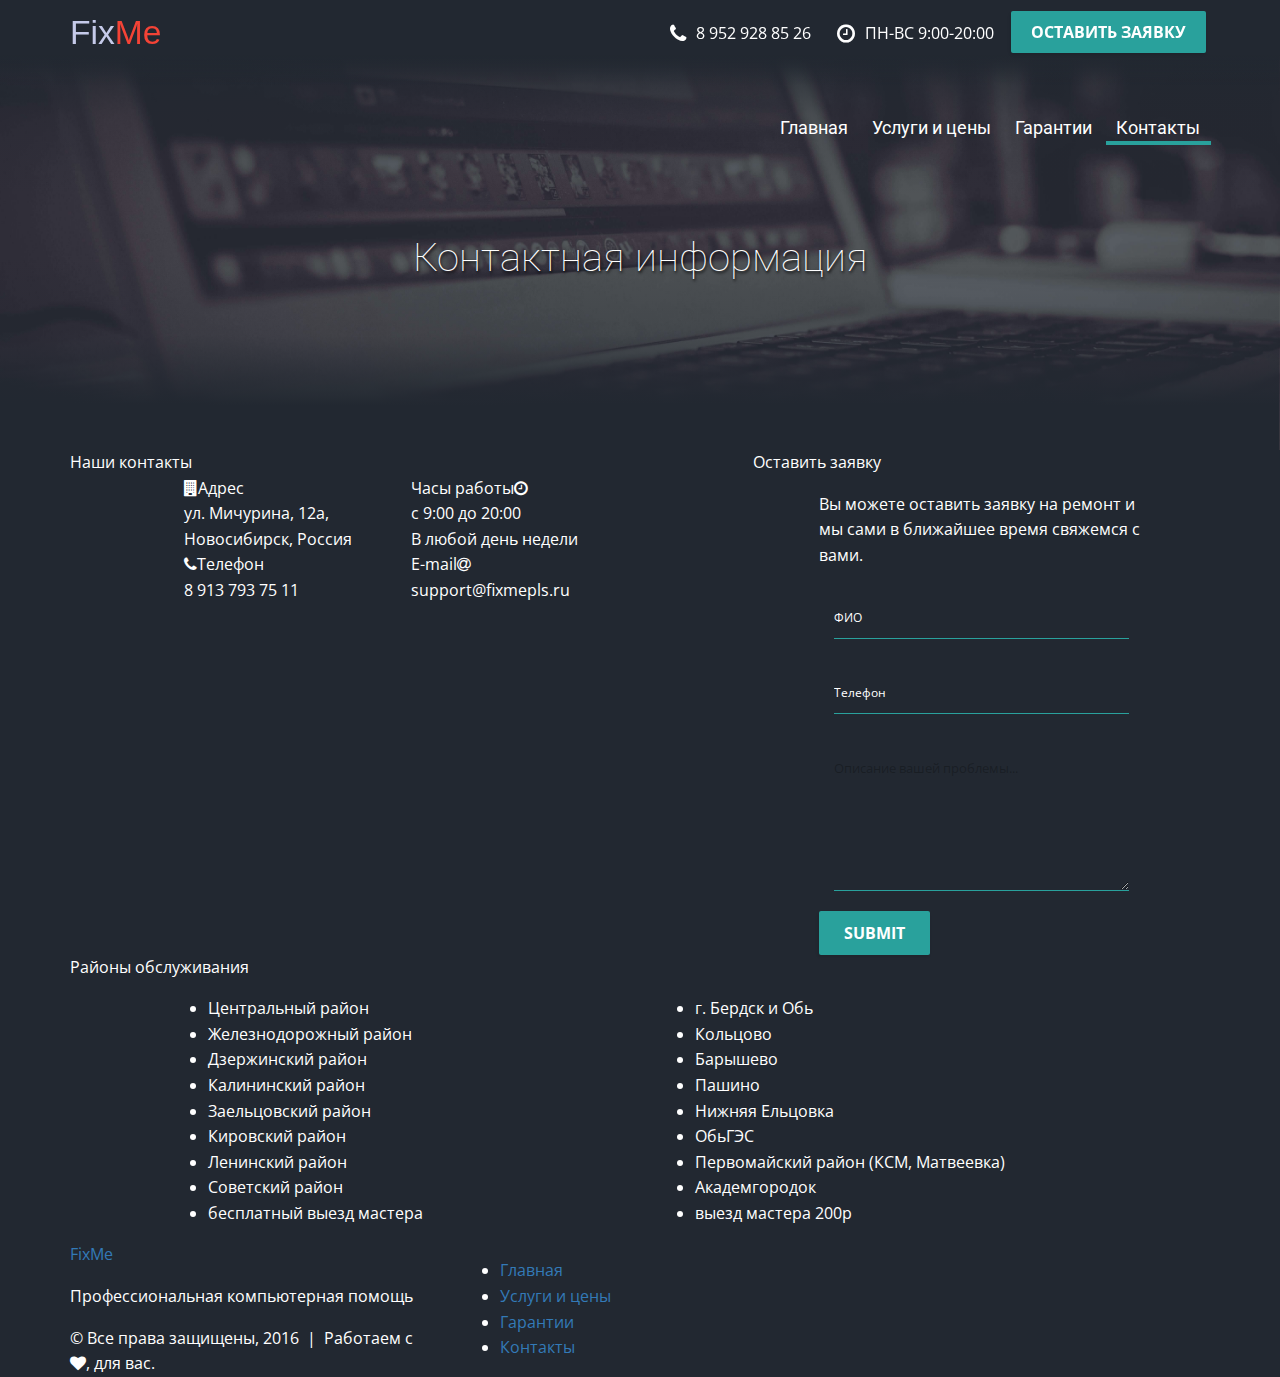
==== commit 270b7131: "Update contacts.html" ====
--- a/contacts.html
+++ b/contacts.html
@@ -1,8 +1,4 @@
 <!DOCTYPE html>
-<!--[if lt IE 7 ]><html class="ie ie6" lang="en"> <![endif]-->
-<!--[if IE 7 ]><html class="ie ie7" lang="en"> <![endif]-->
-<!--[if IE 8 ]><html class="ie ie8" lang="en"> <![endif]-->
-<!--[if (gte IE 9)|!(IE)]><!--><html lang="ru" class="no-js"> <!--<![endif]-->
 
 <head>
 
@@ -14,10 +10,8 @@
   <!-- Grid Styles and Normalize.css -->
   <style>html{font-family:sans-serif;-ms-text-size-adjust:100%;-webkit-text-size-adjust:100%}body{margin:0}article,aside,details,figcaption,figure,footer,header,hgroup,main,menu,nav,section,summary{display:block}audio,canvas,progress,video{display:inline-block;vertical-align:baseline}audio:not([controls]){display:none;height:0}[hidden],template{display:none}a{background-color:transparent}a:active,a:hover{outline:0}abbr[title]{border-bottom:1px dotted}b,strong{font-weight:bold}dfn{font-style:italic}h1{font-size:2em;margin:0.67em 0}mark{background:#ff0;color:#000}small{font-size:80%}sub,sup{font-size:75%;line-height:0;position:relative;vertical-align:baseline}sup{top:-0.5em}sub{bottom:-0.25em}img{border:0}svg:not(:root){overflow:hidden}figure{margin:1em 40px}hr{-moz-box-sizing:content-box;-webkit-box-sizing:content-box;box-sizing:content-box;height:0}pre{overflow:auto}code,kbd,pre,samp{font-family:monospace, monospace;font-size:1em}button,input,optgroup,select,textarea{color:inherit;font:inherit;margin:0}button{overflow:visible}button,select{text-transform:none}button,html input[type="button"],input[type="reset"],input[type="submit"]{-webkit-appearance:button;cursor:pointer}button[disabled],html input[disabled]{cursor:default}button::-moz-focus-inner,input::-moz-focus-inner{border:0;padding:0}input{line-height:normal}input[type="checkbox"],input[type="radio"]{-webkit-box-sizing:border-box;-moz-box-sizing:border-box;box-sizing:border-box;padding:0}input[type="number"]::-webkit-inner-spin-button,input[type="number"]::-webkit-outer-spin-button{height:auto}input[type="search"]{-webkit-appearance:textfield;-moz-box-sizing:content-box;-webkit-box-sizing:content-box;box-sizing:content-box}input[type="search"]::-webkit-search-cancel-button,input[type="search"]::-webkit-search-decoration{-webkit-appearance:none}fieldset{border:1px solid #c0c0c0;margin:0 2px;padding:0.35em 0.625em 0.75em}legend{border:0;padding:0}textarea{overflow:auto}optgroup{font-weight:bold}table{border-collapse:collapse;border-spacing:0}td,th{padding:0}*{-webkit-box-sizing:border-box;-moz-box-sizing:border-box;box-sizing:border-box}*:before,*:after{-webkit-box-sizing:border-box;-moz-box-sizing:border-box;box-sizing:border-box}html{font-size:10px;-webkit-tap-highlight-color:rgba(0,0,0,0)}body{font-family:"Helvetica Neue",Helvetica,Arial,sans-serif;font-size:14px;line-height:1.42857143;color:#333;background-color:#fff}input,button,select,textarea{font-family:inherit;font-size:inherit;line-height:inherit}a{color:#337ab7;text-decoration:none}a:hover,a:focus{color:#23527c;text-decoration:underline}a:focus{outline:thin dotted;outline:5px auto -webkit-focus-ring-color;outline-offset:-2px}figure{margin:0}img{vertical-align:middle}.img-responsive{display:block;max-width:100%;height:auto}.img-rounded{border-radius:6px}.img-thumbnail{padding:4px;line-height:1.42857143;background-color:#fff;border:1px solid #ddd;border-radius:4px;-webkit-transition:all .2s ease-in-out;-o-transition:all .2s ease-in-out;transition:all .2s ease-in-out;display:inline-block;max-width:100%;height:auto}.img-circle{border-radius:50%}hr{margin-top:20px;margin-bottom:20px;border:0;border-top:1px solid #eee}.sr-only{position:absolute;width:1px;height:1px;margin:-1px;padding:0;overflow:hidden;clip:rect(0, 0, 0, 0);border:0}.sr-only-focusable:active,.sr-only-focusable:focus{position:static;width:auto;height:auto;margin:0;overflow:visible;clip:auto}[role="button"]{cursor:pointer}.container{margin-right:auto;margin-left:auto;padding-left:15px;padding-right:15px}@media (min-width:768px){.container{width:750px}}@media (min-width:992px){.container{width:970px}}@media (min-width:1200px){.container{width:1170px}}.container-fluid{margin-right:auto;margin-left:auto;padding-left:15px;padding-right:15px}.row{margin-left:-15px;margin-right:-15px}.col-xs-1, .col-sm-1, .col-md-1, .col-lg-1, .col-xs-2, .col-sm-2, .col-md-2, .col-lg-2, .col-xs-3, .col-sm-3, .col-md-3, .col-lg-3, .col-xs-4, .col-sm-4, .col-md-4, .col-lg-4, .col-xs-5, .col-sm-5, .col-md-5, .col-lg-5, .col-xs-6, .col-sm-6, .col-md-6, .col-lg-6, .col-xs-7, .col-sm-7, .col-md-7, .col-lg-7, .col-xs-8, .col-sm-8, .col-md-8, .col-lg-8, .col-xs-9, .col-sm-9, .col-md-9, .col-lg-9, .col-xs-10, .col-sm-10, .col-md-10, .col-lg-10, .col-xs-11, .col-sm-11, .col-md-11, .col-lg-11, .col-xs-12, .col-sm-12, .col-md-12, .col-lg-12{position:relative;min-height:1px;padding-left:15px;padding-right:15px}.col-xs-1, .col-xs-2, .col-xs-3, .col-xs-4, .col-xs-5, .col-xs-6, .col-xs-7, .col-xs-8, .col-xs-9, .col-xs-10, .col-xs-11, .col-xs-12{float:left}.col-xs-12{width:100%}.col-xs-11{width:91.66666667%}.col-xs-10{width:83.33333333%}.col-xs-9{width:75%}.col-xs-8{width:66.66666667%}.col-xs-7{width:58.33333333%}.col-xs-6{width:50%}.col-xs-5{width:41.66666667%}.col-xs-4{width:33.33333333%}.col-xs-3{width:25%}.col-xs-2{width:16.66666667%}.col-xs-1{width:8.33333333%}.col-xs-pull-12{right:100%}.col-xs-pull-11{right:91.66666667%}.col-xs-pull-10{right:83.33333333%}.col-xs-pull-9{right:75%}.col-xs-pull-8{right:66.66666667%}.col-xs-pull-7{right:58.33333333%}.col-xs-pull-6{right:50%}.col-xs-pull-5{right:41.66666667%}.col-xs-pull-4{right:33.33333333%}.col-xs-pull-3{right:25%}.col-xs-pull-2{right:16.66666667%}.col-xs-pull-1{right:8.33333333%}.col-xs-pull-0{right:auto}.col-xs-push-12{left:100%}.col-xs-push-11{left:91.66666667%}.col-xs-push-10{left:83.33333333%}.col-xs-push-9{left:75%}.col-xs-push-8{left:66.66666667%}.col-xs-push-7{left:58.33333333%}.col-xs-push-6{left:50%}.col-xs-push-5{left:41.66666667%}.col-xs-push-4{left:33.33333333%}.col-xs-push-3{left:25%}.col-xs-push-2{left:16.66666667%}.col-xs-push-1{left:8.33333333%}.col-xs-push-0{left:auto}.col-xs-offset-12{margin-left:100%}.col-xs-offset-11{margin-left:91.66666667%}.col-xs-offset-10{margin-left:83.33333333%}.col-xs-offset-9{margin-left:75%}.col-xs-offset-8{margin-left:66.66666667%}.col-xs-offset-7{margin-left:58.33333333%}.col-xs-offset-6{margin-left:50%}.col-xs-offset-5{margin-left:41.66666667%}.col-xs-offset-4{margin-left:33.33333333%}.col-xs-offset-3{margin-left:25%}.col-xs-offset-2{margin-left:16.66666667%}.col-xs-offset-1{margin-left:8.33333333%}.col-xs-offset-0{margin-left:0}@media (min-width:768px){.col-sm-1, .col-sm-2, .col-sm-3, .col-sm-4, .col-sm-5, .col-sm-6, .col-sm-7, .col-sm-8, .col-sm-9, .col-sm-10, .col-sm-11, .col-sm-12{float:left}.col-sm-12{width:100%}.col-sm-11{width:91.66666667%}.col-sm-10{width:83.33333333%}.col-sm-9{width:75%}.col-sm-8{width:66.66666667%}.col-sm-7{width:58.33333333%}.col-sm-6{width:50%}.col-sm-5{width:41.66666667%}.col-sm-4{width:33.33333333%}.col-sm-3{width:25%}.col-sm-2{width:16.66666667%}.col-sm-1{width:8.33333333%}.col-sm-pull-12{right:100%}.col-sm-pull-11{right:91.66666667%}.col-sm-pull-10{right:83.33333333%}.col-sm-pull-9{right:75%}.col-sm-pull-8{right:66.66666667%}.col-sm-pull-7{right:58.33333333%}.col-sm-pull-6{right:50%}.col-sm-pull-5{right:41.66666667%}.col-sm-pull-4{right:33.33333333%}.col-sm-pull-3{right:25%}.col-sm-pull-2{right:16.66666667%}.col-sm-pull-1{right:8.33333333%}.col-sm-pull-0{right:auto}.col-sm-push-12{left:100%}.col-sm-push-11{left:91.66666667%}.col-sm-push-10{left:83.33333333%}.col-sm-push-9{left:75%}.col-sm-push-8{left:66.66666667%}.col-sm-push-7{left:58.33333333%}.col-sm-push-6{left:50%}.col-sm-push-5{left:41.66666667%}.col-sm-push-4{left:33.33333333%}.col-sm-push-3{left:25%}.col-sm-push-2{left:16.66666667%}.col-sm-push-1{left:8.33333333%}.col-sm-push-0{left:auto}.col-sm-offset-12{margin-left:100%}.col-sm-offset-11{margin-left:91.66666667%}.col-sm-offset-10{margin-left:83.33333333%}.col-sm-offset-9{margin-left:75%}.col-sm-offset-8{margin-left:66.66666667%}.col-sm-offset-7{margin-left:58.33333333%}.col-sm-offset-6{margin-left:50%}.col-sm-offset-5{margin-left:41.66666667%}.col-sm-offset-4{margin-left:33.33333333%}.col-sm-offset-3{margin-left:25%}.col-sm-offset-2{margin-left:16.66666667%}.col-sm-offset-1{margin-left:8.33333333%}.col-sm-offset-0{margin-left:0}}@media (min-width:992px){.col-md-1, .col-md-2, .col-md-3, .col-md-4, .col-md-5, .col-md-6, .col-md-7, .col-md-8, .col-md-9, .col-md-10, .col-md-11, .col-md-12{float:left}.col-md-12{width:100%}.col-md-11{width:91.66666667%}.col-md-10{width:83.33333333%}.col-md-9{width:75%}.col-md-8{width:66.66666667%}.col-md-7{width:58.33333333%}.col-md-6{width:50%}.col-md-5{width:41.66666667%}.col-md-4{width:33.33333333%}.col-md-3{width:25%}.col-md-2{width:16.66666667%}.col-md-1{width:8.33333333%}.col-md-pull-12{right:100%}.col-md-pull-11{right:91.66666667%}.col-md-pull-10{right:83.33333333%}.col-md-pull-9{right:75%}.col-md-pull-8{right:66.66666667%}.col-md-pull-7{right:58.33333333%}.col-md-pull-6{right:50%}.col-md-pull-5{right:41.66666667%}.col-md-pull-4{right:33.33333333%}.col-md-pull-3{right:25%}.col-md-pull-2{right:16.66666667%}.col-md-pull-1{right:8.33333333%}.col-md-pull-0{right:auto}.col-md-push-12{left:100%}.col-md-push-11{left:91.66666667%}.col-md-push-10{left:83.33333333%}.col-md-push-9{left:75%}.col-md-push-8{left:66.66666667%}.col-md-push-7{left:58.33333333%}.col-md-push-6{left:50%}.col-md-push-5{left:41.66666667%}.col-md-push-4{left:33.33333333%}.col-md-push-3{left:25%}.col-md-push-2{left:16.66666667%}.col-md-push-1{left:8.33333333%}.col-md-push-0{left:auto}.col-md-offset-12{margin-left:100%}.col-md-offset-11{margin-left:91.66666667%}.col-md-offset-10{margin-left:83.33333333%}.col-md-offset-9{margin-left:75%}.col-md-offset-8{margin-left:66.66666667%}.col-md-offset-7{margin-left:58.33333333%}.col-md-offset-6{margin-left:50%}.col-md-offset-5{margin-left:41.66666667%}.col-md-offset-4{margin-left:33.33333333%}.col-md-offset-3{margin-left:25%}.col-md-offset-2{margin-left:16.66666667%}.col-md-offset-1{margin-left:8.33333333%}.col-md-offset-0{margin-left:0}}@media (min-width:1200px){.col-lg-1, .col-lg-2, .col-lg-3, .col-lg-4, .col-lg-5, .col-lg-6, .col-lg-7, .col-lg-8, .col-lg-9, .col-lg-10, .col-lg-11, .col-lg-12{float:left}.col-lg-12{width:100%}.col-lg-11{width:91.66666667%}.col-lg-10{width:83.33333333%}.col-lg-9{width:75%}.col-lg-8{width:66.66666667%}.col-lg-7{width:58.33333333%}.col-lg-6{width:50%}.col-lg-5{width:41.66666667%}.col-lg-4{width:33.33333333%}.col-lg-3{width:25%}.col-lg-2{width:16.66666667%}.col-lg-1{width:8.33333333%}.col-lg-pull-12{right:100%}.col-lg-pull-11{right:91.66666667%}.col-lg-pull-10{right:83.33333333%}.col-lg-pull-9{right:75%}.col-lg-pull-8{right:66.66666667%}.col-lg-pull-7{right:58.33333333%}.col-lg-pull-6{right:50%}.col-lg-pull-5{right:41.66666667%}.col-lg-pull-4{right:33.33333333%}.col-lg-pull-3{right:25%}.col-lg-pull-2{right:16.66666667%}.col-lg-pull-1{right:8.33333333%}.col-lg-pull-0{right:auto}.col-lg-push-12{left:100%}.col-lg-push-11{left:91.66666667%}.col-lg-push-10{left:83.33333333%}.col-lg-push-9{left:75%}.col-lg-push-8{left:66.66666667%}.col-lg-push-7{left:58.33333333%}.col-lg-push-6{left:50%}.col-lg-push-5{left:41.66666667%}.col-lg-push-4{left:33.33333333%}.col-lg-push-3{left:25%}.col-lg-push-2{left:16.66666667%}.col-lg-push-1{left:8.33333333%}.col-lg-push-0{left:auto}.col-lg-offset-12{margin-left:100%}.col-lg-offset-11{margin-left:91.66666667%}.col-lg-offset-10{margin-left:83.33333333%}.col-lg-offset-9{margin-left:75%}.col-lg-offset-8{margin-left:66.66666667%}.col-lg-offset-7{margin-left:58.33333333%}.col-lg-offset-6{margin-left:50%}.col-lg-offset-5{margin-left:41.66666667%}.col-lg-offset-4{margin-left:33.33333333%}.col-lg-offset-3{margin-left:25%}.col-lg-offset-2{margin-left:16.66666667%}.col-lg-offset-1{margin-left:8.33333333%}.col-lg-offset-0{margin-left:0}}.clearfix:before,.clearfix:after,.container:before,.container:after,.container-fluid:before,.container-fluid:after,.row:before,.row:after{content:" ";display:table}.clearfix:after,.container:after,.container-fluid:after,.row:after{clear:both}.center-block{display:block;margin-left:auto;margin-right:auto}.pull-right{float:right !important}.pull-left{float:left !important}.hide{display:none !important}.show{display:block !important}.invisible{visibility:hidden}.text-hide{font:0/0 a;color:transparent;text-shadow:none;background-color:transparent;border:0}.hidden{display:none !important}.affix{position:fixed}@-ms-viewport{width:device-width}.visible-xs,.visible-sm,.visible-md,.visible-lg{display:none !important}.visible-xs-block,.visible-xs-inline,.visible-xs-inline-block,.visible-sm-block,.visible-sm-inline,.visible-sm-inline-block,.visible-md-block,.visible-md-inline,.visible-md-inline-block,.visible-lg-block,.visible-lg-inline,.visible-lg-inline-block{display:none !important}@media (max-width:767px){.visible-xs{display:block !important}table.visible-xs{display:table}tr.visible-xs{display:table-row !important}th.visible-xs,td.visible-xs{display:table-cell !important}}@media (max-width:767px){.visible-xs-block{display:block !important}}@media (max-width:767px){.visible-xs-inline{display:inline !important}}@media (max-width:767px){.visible-xs-inline-block{display:inline-block !important}}@media (min-width:768px) and (max-width:991px){.visible-sm{display:block !important}table.visible-sm{display:table}tr.visible-sm{display:table-row !important}th.visible-sm,td.visible-sm{display:table-cell !important}}@media (min-width:768px) and (max-width:991px){.visible-sm-block{display:block !important}}@media (min-width:768px) and (max-width:991px){.visible-sm-inline{display:inline !important}}@media (min-width:768px) and (max-width:991px){.visible-sm-inline-block{display:inline-block !important}}@media (min-width:992px) and (max-width:1199px){.visible-md{display:block !important}table.visible-md{display:table}tr.visible-md{display:table-row !important}th.visible-md,td.visible-md{display:table-cell !important}}@media (min-width:992px) and (max-width:1199px){.visible-md-block{display:block !important}}@media (min-width:992px) and (max-width:1199px){.visible-md-inline{display:inline !important}}@media (min-width:992px) and (max-width:1199px){.visible-md-inline-block{display:inline-block !important}}@media (min-width:1200px){.visible-lg{display:block !important}table.visible-lg{display:table}tr.visible-lg{display:table-row !important}th.visible-lg,td.visible-lg{display:table-cell !important}}@media (min-width:1200px){.visible-lg-block{display:block !important}}@media (min-width:1200px){.visible-lg-inline{display:inline !important}}@media (min-width:1200px){.visible-lg-inline-block{display:inline-block !important}}@media (max-width:767px){.hidden-xs{display:none !important}}@media (min-width:768px) and (max-width:991px){.hidden-sm{display:none !important}}@media (min-width:992px) and (max-width:1199px){.hidden-md{display:none !important}}@media (min-width:1200px){.hidden-lg{display:none !important}}.visible-print{display:none !important}@media print{.visible-print{display:block !important}table.visible-print{display:table}tr.visible-print{display:table-row !important}th.visible-print,td.visible-print{display:table-cell !important}}.visible-print-block{display:none !important}@media print{.visible-print-block{display:block !important}}.visible-print-inline{display:none !important}@media print{.visible-print-inline{display:inline !important}}.visible-print-inline-block{display:none !important}@media print{.visible-print-inline-block{display:inline-block !important}}@media print{.hidden-print{display:none !important}}</style>
   <!-- Header CSS -->
-  <style>body{font-family:sans-serif;font-size:16px;min-width:320px;position:relative;line-height:1.6;font-family:"Open Sans",sans-serif;background-color:#222831;color:#fff;overflow-x:hidden}.hidden{display:none}.button{background-color:#29a19c;border:none;text-transform:uppercase;font:500 1em / 24px Roboto,sans-serif;padding:10px 25px;border-radius:2px;box-shadow:-1px 2px 3px 0 rgba(0,0,0,0.1);text-decoration:none;color:#fff;font:700 1em / 24px "Open Sans",sans-serif}.button:hover{background-color:#21807c;text-decoration:none;color:#fff}.button:active{color:#fff;text-decoration:none}.app-closed{display:none;height:100%;width:100%;position:fixed;z-index:1000;background-color:rgba(0,0,0,0.7)}.application-container{display:none}.application-container .application-popup{position:fixed;background-color:#222831;top:50%;-webkit-transform:translateY(-50%);-ms-transform:translateY(-50%);transform:translateY(-50%);padding:0;z-index:1100}.application-container .title{text-align:center;color:#fff;font:300 1.2em / 20px Roboto,sans-serif;padding:20px 0;background-color:#29303b;box-shadow:0 0 9.4px .6px rgba(0,0,0,0.15)}.application-container .description{margin:10px 20px;text-align:center;font-size:.8em}.application-container form{color:#fff;text-align:center}.application-container form label{color:#fff}.application-container form .submit{margin:10px 0 30px}.application-container form textarea + label{color:#878787}.fixed-top{height:85px;position:fixed;top:0;background-image:-webkit-linear-gradient(top,#222831 65%,rgba(34,40,49,0.2) 90%,transparent 100%);background-image:linear-gradient(to bottom,#222831 65%,rgba(34,40,49,0.2) 90%,transparent 100%);left:0;z-index:100}.fixed-top .panel{height:65px}.fixed-top .m-menu-btn{font-size:1.8em;float:right}.fixed-top .logo{font:400 2.1em / 40px Berlin,sans-serif;cursor:pointer;text-decoration:none;margin-top:13px}.fixed-top .logo a:hover{text-decoration:none}.fixed-top span:nth-of-type(1){color:#c5cae9}.fixed-top span:nth-of-type(2){color:#f44336}.fixed-top .info{font:400 1em / 40px "Open Sans",sans-serif;width:350px;margin-top:13px;float:right}.fixed-top .fa-phone{position:relative;top:2px;font-size:1.3em;margin-right:10px}.fixed-top .fa-clock-o{position:relative;top:2px;font-size:1.3em;margin-right:10px}.fixed-top .p{padding:0;text-align:center}.fixed-top .application-btn{margin-top:20px;margin-left:0}.fixed-top .application{font:700 1em / 24px "Open Sans",sans-serif;padding:10px}.fullscreen-container{height:100vh}.fullscreen-bg{position:absolute;top:0;right:0;bottom:0;left:-1px;overflow:hidden;background-color:#222831;z-index:-1000;height:120vh}.fullscreen-bg-image{background:url(/assets/images/image-bg.jpg) center center / cover no-repeat;position:absolute;top:50%;left:50%;width:auto;height:auto;min-width:100%;min-height:100%;-webkit-transform:translate(-50%,-50%);-ms-transform:translate(-50%,-50%);transform:translate(-50%,-50%)}.fullscreen-bg-video{position:absolute;top:50%;left:50%;width:auto;height:auto;min-width:100%;min-height:100%;-webkit-transform:translate(-50%,-50%);-ms-transform:translate(-50%,-50%);transform:translate(-50%,-50%);z-index:-50}.filter-bg{background-color:rgba(34,40,49,.9);position:absolute;left:0;width:auto;height:auto;min-width:105%;min-height:100%}.gradient-top{position:absolute;top:-5px;left:-1px;height:200px;padding:0;margin:0;background-image:-webkit-linear-gradient(top,#222831 25%,rgba(34,40,49,0.2) 60%,transparent 100%);background-image:linear-gradient(to bottom,#222831 25%,rgba(34,40,49,0.2) 60%,transparent 100%);z-index:-50;width:100%}.gradient-bottom{position:absolute;bottom:-5px;left:-1px;height:200px;padding:0;margin:0;background-image:-webkit-linear-gradient(bottom,#222831 25%,rgba(34,40,49,0.2) 60%,transparent 100%);background-image:linear-gradient(to top,#222831 25%,rgba(34,40,49,0.2) 60%,transparent 100%);z-index:-50;width:100%}.top-nav{margin-top:100px}.top-nav ul{margin-right:0;float:right}.top-nav li{display:inline-block;list-style-type:none!important}.top-nav li:hover a{text-decoration:none}.top-nav li:active a{text-decoration:none}.top-nav li a{color:#fff;font:400 18px / 20px Roboto,sans-serif;padding:10px}.top-nav li:nth-of-type(1):after{content:"";position:absolute;width:0;height:4px;margin-top:25px;margin-left:-45px;background-color:#29a19c;-webkit-transform:translateX(-50%);-ms-transform:translateX(-50%);transform:translateX(-50%);-webkit-transition:all 300ms;transition:all 300ms}.top-nav li:nth-of-type(1):hover:after{content:"";position:absolute;width:90px;height:4px;margin-top:25px;margin-left:-45px;background-color:#29a19c;-webkit-transform:translateX(-50%);-ms-transform:translateX(-50%);transform:translateX(-50%)}.top-nav li:nth-of-type(2):after{content:"";position:absolute;width:0;height:4px;margin-top:25px;margin-left:-70px;background-color:#29a19c;-webkit-transform:translateX(-50%);-ms-transform:translateX(-50%);transform:translateX(-50%);-webkit-transition:all 300ms;transition:all 300ms}.top-nav li:nth-of-type(2):hover:after{content:"";position:absolute;width:140px;height:4px;margin-top:25px;margin-left:-70px;background-color:#29a19c;-webkit-transform:translateX(-50%);-ms-transform:translateX(-50%);transform:translateX(-50%)}.top-nav li:nth-of-type(3):after{content:"";position:absolute;width:0;height:4px;margin-top:25px;margin-left:-50px;background-color:#29a19c;-webkit-transform:translateX(-50%);-ms-transform:translateX(-50%);transform:translateX(-50%);-webkit-transition:all 300ms;transition:all 300ms}.top-nav li:nth-of-type(3):hover:after{content:"";position:absolute;width:100px;height:4px;margin-top:25px;margin-left:-50px;background-color:#29a19c;-webkit-transform:translateX(-50%);-ms-transform:translateX(-50%);transform:translateX(-50%)}.top-nav li:nth-of-type(4):after{content:"";position:absolute;width:0;height:4px;margin-top:25px;margin-left:-52.5px;background-color:#29a19c;-webkit-transform:translateX(-50%);-ms-transform:translateX(-50%);transform:translateX(-50%);-webkit-transition:all 300ms;transition:all 300ms}.top-nav li:nth-of-type(4):hover:after{content:"";position:absolute;width:105px;height:4px;margin-top:25px;margin-left:-52.5px;background-color:#29a19c;-webkit-transform:translateX(-50%);-ms-transform:translateX(-50%);transform:translateX(-50%)}.active-t-1:before{content:"";position:absolute;width:90px;height:4px;margin-top:25px;background-color:#29a19c}.active-t-2:before{content:"";position:absolute;width:140px;height:4px;margin-top:25px;background-color:#29a19c}.active-t-3:before{content:"";position:absolute;width:100px;height:4px;margin-top:25px;background-color:#29a19c}.active-t-4:before{content:"";position:absolute;width:105px;height:4px;margin-top:25px;background-color:#29a19c}.header-promo{height:50vh}.header-promo .promo-container{margin-top:15vh}.header-promo .logo{font:400 48px / 40px Berlin,sans-serif;text-shadow:1px 2px 3px #000;margin-top:20px}.header-promo .logo span:nth-of-type(1){color:#c5cae9;font:inherit}.header-promo .logo span:nth-of-type(2){color:#f44336}.header-promo .slogan{color:#fff;font:300 30px / 20px Roboto,sans-serif;text-shadow:1px 2px 3px #000;margin-top:5px}.header-promo .terminal{color:#fff;font:200 36px / 20px Roboto,sans-serif;text-shadow:2px 2px 3px #000;margin-top:40px}.header-promo .promo{color:#fff;font:400 30px / 20px Roboto,sans-serif;text-shadow:1px 2px 3px #000;margin-top:20px}.header-promo .call{position:relative;top:35px}.m-menu{display:none;position:fixed;background-image:-webkit-linear-gradient(left,#202223 70%,transparent 100%);background-image:linear-gradient(to right,#202223 70%,transparent 100%);height:100%;width:320px;left:0;top:0;z-index:3000}.m-menu .logo{font:400 1.5em / 40px Berlin,sans-serif;margin-top:6px;margin-left:40px;cursor:pointer;text-decoration:none;margin-bottom:30px}.m-menu .logo a:hover{text-decoration:none}.m-menu span:nth-of-type(1){color:#c5cae9}.m-menu span:nth-of-type(2){color:#f44336}.m-menu .m-menu-nav li{display:block;list-style-type:none!important;text-align:center;font:400 1.3em / 40px Roboto,sans-serif;margin-bottom:10px;margin-left:-150px}.m-menu .m-menu-nav li:hover a{text-decoration:none}.m-menu .m-menu-nav li:active a{text-decoration:none}.m-menu .m-menu-nav li:nth-of-type(1){margin-top:60px}.m-menu .m-menu-nav .active-t-1:before{content:"";position:absolute;width:90px;height:4px;margin-top:32px;margin-left:-10px;background-color:#29a19c}.m-menu .m-menu-nav .active-t-2:before{content:"";position:absolute;width:140px;height:4px;margin-top:32px;background-color:#29a19c}.m-menu .m-menu-nav .active-t-3:before{content:"";position:absolute;width:100px;height:4px;margin-top:32px;margin-left:-10px;background-color:#29a19c}.m-menu .m-menu-nav .active-t-4:before{content:"";position:absolute;width:105px;height:4px;margin-top:32px;margin-left:-5px;background-color:#29a19c}.m-menu-closed{display:none;height:100%;width:100%;position:fixed;z-index:100;background-color:rgba(0,0,0,0.3);top:0;left:0}.m-menu .m-menu-close-btn{position:fixed;display:none;font-size:1.8em;float:right;z-index:9000;top:60px;left:80%}.m-menu .application-btn .application{padding:8px;margin-left:25px}.fullscreen-container-page{height:450px}.fullscreen-bg-page{position:absolute;top:0;right:0;bottom:0;left:0;overflow:hidden;background-color:#222831;z-index:-1000;height:450px}.fullscreen-bg-page-image{background:url(/assets/images/image-bg.jpg) center center / cover no-repeat;position:absolute;top:50%;left:50%;width:auto;height:auto;min-width:100%;min-height:100%;-webkit-transform:translate(-50%,-50%);-ms-transform:translate(-50%,-50%);transform:translate(-50%,-50%)}.page-title{text-align:center}.page-title .title{color:#fff;font:100 2.5em / 20px Roboto,sans-serif;text-shadow:1px 2px 3px #000;margin-top:90px}_:-ms-lang(x),.fullscreen-bg-video,.filter-bg{display:none}_:-ms-lang(x),_:-webkit-full-screen,.fixed-top .application{margin-left:30px}.fullscreen-bg-video,.filter-bg{display:none\0/;*display:none}</style>
-
-  <!-- Fonts Loader from _fonts.css (HTML5 LocalStorage) -->
-  <script>!function(){function e(e,t,n){e.addEventListener?e.addEventListener(t,n,!1):e.attachEvent&&e.attachEvent("on"+t,n)}function t(e){return window.localStorage&&localStorage.font_css_cache&&localStorage.font_css_cache_file===e}function n(){if(window.localStorage&&window.XMLHttpRequest)if(t(o))a(localStorage.font_css_cache);else{var n=new XMLHttpRequest;n.open("GET",o,!0),e(n,"load",function(){4===n.readyState&&(a(n.responseText),localStorage.font_css_cache=n.responseText,localStorage.font_css_cache_file=o)}),n.send()}else{var c=document.createElement("link");c.href=o,c.rel="stylesheet",c.type="text/css",document.getElementsByTagName("head")[0].appendChild(c),document.cookie="font_css_cache"}}function a(e){var t=document.createElement("style");t.innerHTML=e,document.getElementsByTagName("head")[0].appendChild(t)}var o="assets/styles/_fonts.css";window.localStorage&&localStorage.font_css_cache||document.cookie.indexOf("font_css_cache")>-1?n():e(window,"load",n)}();</script>
+  <style>body{font-family:sans-serif;font-size:16px;min-width:320px;position:relative;line-height:1.6;font-family:"Open Sans",sans-serif;background-color:#222831;color:#fff;overflow-x:hidden}.hidden{display:none}.button{background-color:#29a19c;border:none;text-transform:uppercase;font:500 1em / 24px Roboto,sans-serif;padding:10px 25px;border-radius:2px;box-shadow:-1px 2px 3px 0 rgba(0,0,0,0.1);text-decoration:none;color:#fff;font:700 1em / 24px "Open Sans",sans-serif}.button:hover{background-color:#21807c;text-decoration:none;color:#fff}.button:active{color:#fff;text-decoration:none}.app-closed{display:none;height:100%;width:100%;position:fixed;z-index:1000;background-color:rgba(0,0,0,0.7)}.application-container{display:none}.application-container .application-popup{position:fixed;background-color:#222831;top:50%;-webkit-transform:translateY(-50%);-ms-transform:translateY(-50%);transform:translateY(-50%);padding:0;z-index:1100}.application-container .title{text-align:center;color:#fff;font:300 1.2em / 20px Roboto,sans-serif;padding:20px 0;background-color:#29303b;box-shadow:0 0 9.4px .6px rgba(0,0,0,0.15)}.application-container .description{margin:10px 20px;text-align:center;font-size:.8em}.application-container form{color:#fff;text-align:center}.application-container form label{color:#fff}.application-container form .submit{margin:10px 0 30px}.application-container form textarea + label{color:#878787}.fixed-top{height:85px;position:fixed;top:0;background-image:-webkit-linear-gradient(top,#222831 65%,rgba(34,40,49,0.2) 90%,transparent 100%);background-image:linear-gradient(to bottom,#222831 65%,rgba(34,40,49,0.2) 90%,transparent 100%);left:0;z-index:100}.fixed-top .panel{height:65px}.fixed-top .m-menu-btn{font-size:1.8em;float:right}.fixed-top .logo{font:400 2.1em / 40px Berlin,sans-serif;cursor:pointer;text-decoration:none;margin-top:13px}.fixed-top .logo a:hover{text-decoration:none}.fixed-top span:nth-of-type(1){color:#c5cae9}.fixed-top span:nth-of-type(2){color:#f44336}.fixed-top .info{font:400 1em / 40px "Open Sans",sans-serif;width:350px;margin-top:13px;float:right}.fixed-top .fa-phone{position:relative;top:2px;font-size:1.3em;margin-right:10px}.fixed-top .fa-clock-o{position:relative;top:2px;font-size:1.3em;margin-right:10px}.fixed-top .p{padding:0;text-align:center}.fixed-top .application-btn{margin-top:20px;margin-left:0}.fixed-top .application{font:700 1em / 24px "Open Sans",sans-serif;padding:10px}.fullscreen-container{height:100vh}.fullscreen-bg{position:absolute;top:0;right:0;bottom:0;left:-1px;overflow:hidden;background-color:#222831;z-index:-1000;height:120vh}.fullscreen-bg-image{background:url(./assets/images/image-bg.jpg) center center / cover no-repeat;position:absolute;top:50%;left:50%;width:auto;height:auto;min-width:100%;min-height:100%;-webkit-transform:translate(-50%,-50%);-ms-transform:translate(-50%,-50%);transform:translate(-50%,-50%)}.fullscreen-bg-video{position:absolute;top:50%;left:50%;width:auto;height:auto;min-width:100%;min-height:100%;-webkit-transform:translate(-50%,-50%);-ms-transform:translate(-50%,-50%);transform:translate(-50%,-50%);z-index:-50}.filter-bg{background-color:rgba(34,40,49,.9);position:absolute;left:0;width:auto;height:auto;min-width:105%;min-height:100%}.gradient-top{position:absolute;top:-5px;left:-1px;height:200px;padding:0;margin:0;background-image:-webkit-linear-gradient(top,#222831 25%,rgba(34,40,49,0.2) 60%,transparent 100%);background-image:linear-gradient(to bottom,#222831 25%,rgba(34,40,49,0.2) 60%,transparent 100%);z-index:-50;width:100%}.gradient-bottom{position:absolute;bottom:-5px;left:-1px;height:200px;padding:0;margin:0;background-image:-webkit-linear-gradient(bottom,#222831 25%,rgba(34,40,49,0.2) 60%,transparent 100%);background-image:linear-gradient(to top,#222831 25%,rgba(34,40,49,0.2) 60%,transparent 100%);z-index:-50;width:100%}.top-nav{margin-top:100px}.top-nav ul{margin-right:0;float:right}.top-nav li{display:inline-block;list-style-type:none!important}.top-nav li:hover a{text-decoration:none}.top-nav li:active a{text-decoration:none}.top-nav li a{color:#fff;font:400 18px / 20px Roboto,sans-serif;padding:10px}.top-nav li:nth-of-type(1):after{content:"";position:absolute;width:0;height:4px;margin-top:25px;margin-left:-45px;background-color:#29a19c;-webkit-transform:translateX(-50%);-ms-transform:translateX(-50%);transform:translateX(-50%);-webkit-transition:all 300ms;transition:all 300ms}.top-nav li:nth-of-type(1):hover:after{content:"";position:absolute;width:90px;height:4px;margin-top:25px;margin-left:-45px;background-color:#29a19c;-webkit-transform:translateX(-50%);-ms-transform:translateX(-50%);transform:translateX(-50%)}.top-nav li:nth-of-type(2):after{content:"";position:absolute;width:0;height:4px;margin-top:25px;margin-left:-70px;background-color:#29a19c;-webkit-transform:translateX(-50%);-ms-transform:translateX(-50%);transform:translateX(-50%);-webkit-transition:all 300ms;transition:all 300ms}.top-nav li:nth-of-type(2):hover:after{content:"";position:absolute;width:140px;height:4px;margin-top:25px;margin-left:-70px;background-color:#29a19c;-webkit-transform:translateX(-50%);-ms-transform:translateX(-50%);transform:translateX(-50%)}.top-nav li:nth-of-type(3):after{content:"";position:absolute;width:0;height:4px;margin-top:25px;margin-left:-50px;background-color:#29a19c;-webkit-transform:translateX(-50%);-ms-transform:translateX(-50%);transform:translateX(-50%);-webkit-transition:all 300ms;transition:all 300ms}.top-nav li:nth-of-type(3):hover:after{content:"";position:absolute;width:100px;height:4px;margin-top:25px;margin-left:-50px;background-color:#29a19c;-webkit-transform:translateX(-50%);-ms-transform:translateX(-50%);transform:translateX(-50%)}.top-nav li:nth-of-type(4):after{content:"";position:absolute;width:0;height:4px;margin-top:25px;margin-left:-52.5px;background-color:#29a19c;-webkit-transform:translateX(-50%);-ms-transform:translateX(-50%);transform:translateX(-50%);-webkit-transition:all 300ms;transition:all 300ms}.top-nav li:nth-of-type(4):hover:after{content:"";position:absolute;width:105px;height:4px;margin-top:25px;margin-left:-52.5px;background-color:#29a19c;-webkit-transform:translateX(-50%);-ms-transform:translateX(-50%);transform:translateX(-50%)}.active-t-1:before{content:"";position:absolute;width:90px;height:4px;margin-top:25px;background-color:#29a19c}.active-t-2:before{content:"";position:absolute;width:140px;height:4px;margin-top:25px;background-color:#29a19c}.active-t-3:before{content:"";position:absolute;width:100px;height:4px;margin-top:25px;background-color:#29a19c}.active-t-4:before{content:"";position:absolute;width:105px;height:4px;margin-top:25px;background-color:#29a19c}.header-promo{height:50vh}.header-promo .promo-container{margin-top:15vh}.header-promo .logo{font:400 48px / 40px Berlin,sans-serif;text-shadow:1px 2px 3px #000;margin-top:20px}.header-promo .logo span:nth-of-type(1){color:#c5cae9;font:inherit}.header-promo .logo span:nth-of-type(2){color:#f44336}.header-promo .slogan{color:#fff;font:300 30px / 20px Roboto,sans-serif;text-shadow:1px 2px 3px #000;margin-top:5px}.header-promo .terminal{color:#fff;font:200 36px / 20px Roboto,sans-serif;text-shadow:2px 2px 3px #000;margin-top:40px}.header-promo .promo{color:#fff;font:400 30px / 20px Roboto,sans-serif;text-shadow:1px 2px 3px #000;margin-top:20px}.header-promo .call{position:relative;top:35px}.m-menu{display:none;position:fixed;background-image:-webkit-linear-gradient(left,#202223 70%,transparent 100%);background-image:linear-gradient(to right,#202223 70%,transparent 100%);height:100%;width:320px;left:0;top:0;z-index:3000}.m-menu .logo{font:400 1.5em / 40px Berlin,sans-serif;margin-top:6px;margin-left:40px;cursor:pointer;text-decoration:none;margin-bottom:30px}.m-menu .logo a:hover{text-decoration:none}.m-menu span:nth-of-type(1){color:#c5cae9}.m-menu span:nth-of-type(2){color:#f44336}.m-menu .m-menu-nav li{display:block;list-style-type:none!important;text-align:center;font:400 1.3em / 40px Roboto,sans-serif;margin-bottom:10px;margin-left:-150px}.m-menu .m-menu-nav li:hover a{text-decoration:none}.m-menu .m-menu-nav li:active a{text-decoration:none}.m-menu .m-menu-nav li:nth-of-type(1){margin-top:60px}.m-menu .m-menu-nav .active-t-1:before{content:"";position:absolute;width:90px;height:4px;margin-top:32px;margin-left:-10px;background-color:#29a19c}.m-menu .m-menu-nav .active-t-2:before{content:"";position:absolute;width:140px;height:4px;margin-top:32px;background-color:#29a19c}.m-menu .m-menu-nav .active-t-3:before{content:"";position:absolute;width:100px;height:4px;margin-top:32px;margin-left:-10px;background-color:#29a19c}.m-menu .m-menu-nav .active-t-4:before{content:"";position:absolute;width:105px;height:4px;margin-top:32px;margin-left:-5px;background-color:#29a19c}.m-menu-closed{display:none;height:100%;width:100%;position:fixed;z-index:100;background-color:rgba(0,0,0,0.3);top:0;left:0}.m-menu .m-menu-close-btn{position:fixed;display:none;font-size:1.8em;float:right;z-index:9000;top:60px;left:80%}.m-menu .application-btn .application{padding:8px;margin-left:25px}.fullscreen-container-page{height:450px}.fullscreen-bg-page{position:absolute;top:0;right:0;bottom:0;left:0;overflow:hidden;background-color:#222831;z-index:-1000;height:450px}.fullscreen-bg-page-image{background:url(/assets/images/image-bg.jpg) center center / cover no-repeat;position:absolute;top:50%;left:50%;width:auto;height:auto;min-width:100%;min-height:100%;-webkit-transform:translate(-50%,-50%);-ms-transform:translate(-50%,-50%);transform:translate(-50%,-50%)}.page-title{text-align:center}.page-title .title{color:#fff;font:100 2.5em / 20px Roboto,sans-serif;text-shadow:1px 2px 3px #000;margin-top:90px}_:-ms-lang(x),.fullscreen-bg-video,.filter-bg{display:none}_:-ms-lang(x),_:-webkit-full-screen,.fixed-top .application{margin-left:30px}.fullscreen-bg-video,.filter-bg{display:none\0/;*display:none}</style>
+
 
 
   <meta http-equiv="X-UA-Compatible" content="IE=edge">
@@ -35,45 +29,13 @@
   <meta property="og:type" content="website">
 
   <!-- Load CSS Compilled without JS -->
-  <noscript>
     <link href='https://fonts.googleapis.com/css?family=Roboto:400,300,100' rel='stylesheet' type='text/css'>
     <link href='https://fonts.googleapis.com/css?family=Open+Sans:400,400italic,300,300italic,700' rel='stylesheet' type='text/css'>
     <link rel="stylesheet" href="https://maxcdn.bootstrapcdn.com/font-awesome/4.5.0/css/font-awesome.min.css">
-    <link rel="stylesheet" href="assets/styles/_fonts.css">
+    <link rel="stylesheet" href="assets/styles/fonts.css">
     <link rel="stylesheet" href="assets/libs/material/material.css">
-    <link rel="stylesheet" href="assets/styles/_main.css">
-    <link rel="stylesheet" href="assets/styles/_media.css">
-  </noscript>
-
-  <!-- Yandex.Metrika counter -->
-  <script type="text/javascript">
-    (function (d, w, c) {
-      (w[c] = w[c] || []).push(function() {
-        try {
-          w.yaCounter36923445 = new Ya.Metrika({
-            id:36923445,
-            clickmap:true,
-            trackLinks:true,
-            accurateTrackBounce:true,
-            webvisor:true
-          });
-        } catch(e) { }
-      });
-
-      var n = d.getElementsByTagName("script")[0],
-          s = d.createElement("script"),
-          f = function () { n.parentNode.insertBefore(s, n); };
-      s.type = "text/javascript";
-      s.async = true;
-      s.src = "https://mc.yandex.ru/metrika/watch.js";
-
-      if (w.opera == "[object Opera]") {
-        d.addEventListener("DOMContentLoaded", f, false);
-      } else { f(); }
-    })(document, window, "yandex_metrika_callbacks");
-  </script>
-  <noscript><div><img src="https://mc.yandex.ru/watch/36923445" style="position:absolute; left:-9999px;" alt="" /></div></noscript>
-  <!-- /Yandex.Metrika counter -->
+    <link rel="stylesheet" href="assets/styles/main.css">
+    <link rel="stylesheet" href="assets/styles/media.css">
 
 </head>
 
@@ -291,35 +253,9 @@
 
   <div class="hidden"></div>
 
-  <!--[if lt IE 9]>
-<script src="assets/libs/html5shiv/es5-shim.min.js"></script>
-<script src="assets/libs/html5shiv/html5shiv.min.js"></script>
-<script src="assets/libs/html5shiv/html5shiv-printshiv.min.js"></script>
-<script src="assets/libs/respond/respond.min.js"></script>
-<![endif]-->
-
-  <!-- Load CSS -->
-  <script>
-    function loadCSS(hf) {
-      var ms=document.createElement("link");ms.rel="stylesheet";
-      ms.href=hf;document.getElementsByTagName("head")[0].appendChild(ms);
-    }
-    loadCSS("https://fonts.googleapis.com/css?family=Roboto:400,300,100' rel='stylesheet' type='text/css");
-    loadCSS("https://fonts.googleapis.com/css?family=Open+Sans:400,400italic,300,300italic,700' rel='stylesheet' type='text/css");
-    loadCSS("https://maxcdn.bootstrapcdn.com/font-awesome/4.5.0/css/font-awesome.min.css");
-    loadCSS("assets/libs/material/material.css");
-    loadCSS("assets/styles/_main.css");
-    loadCSS("assets/styles/_media.css");
-  </script>
-
-  <!-- Load Scripts -->
-  <script>var scr = {"scripts":[
-  {"src" : "assets/libs/modernizr/modernizr.js", "async" : false},
-  {"src" : "assets/libs/jquery/jquery-1.11.2.min.js", "async" : false},
-  {"src" : "assets/js/main.js", "async" : false}
-]};!function(t,n,r){"use strict";var c=function(t){if("[object Array]"!==Object.prototype.toString.call(t))return!1;for(var r=0;r<t.length;r++){var c=n.createElement("script"),e=t[r];c.src=e.src,c.async=e.async,n.body.appendChild(c)}return!0};t.addEventListener?t.addEventListener("load",function(){c(r.scripts);},!1):t.attachEvent?t.attachEvent("onload",function(){c(r.scripts)}):t.onload=function(){c(r.scripts)}}(window,document,scr);
-  </script>
+  <script src="assets/libs/jquery/jquery-1.11.2.min.js"></script>
+  <script src="assets/js/main.js"></script>
   <script src="assets/libs/material/material.js"></script>
 
 </body>
-</html>+</html>
--- a/assets/styles/media.css
+++ b/assets/styles/media.css
@@ -0,0 +1,181 @@
+/* Generated by less 2.5.1 */
+/*==========  Desktop First Method  ==========*/
+/* Large Devices, Wide Screens */
+/* Medium Devices, Desktops */
+/* Small Devices, Tablets */
+@media only screen and (max-width: 768px) {
+  .areas-of-service .areas ul li:last-child {
+    font: 400 1.1em / 50px "Roboto", sans-serif;
+  }
+  .application-container .application-popup {
+    top: 80px;
+    transform: none;
+  }
+  .application-container .application-popup form {
+    overflow-y: scroll;
+    overflow-x: hidden;
+    height: 300px;
+  }
+  .popup-container .services-popup {
+    top: 80px;
+    transform: none;
+  }
+  .popup-container .services-popup .popup-description {
+    overflow-y: scroll;
+    overflow-x: hidden;
+    height: 300px;
+  }
+  .separator .one .title {
+    margin-left: 100px;
+  }
+  .separator .two .title {
+    position: absolute;
+    margin-top: 160px;
+    margin-left: 100px;
+  }
+  /*Disable Animation on Mobile Devices*/
+  /* .animated {
+  -o-transition-property: none !important;
+  -moz-transition-property: none !important;
+  -ms-transition-property: none !important;
+  -webkit-transition-property: none !important;
+  transition-property: none !important;
+  -o-transform: none !important;
+  -moz-transform: none !important;
+  -ms-transform: none !important;
+  -webkit-transform: none !important;
+  transform: none !important;
+  -webkit-animation: none !important;
+  -moz-animation: none !important;
+  -o-animation: none !important;
+  -ms-animation: none !important;
+  animation: none !important;
+} */
+}
+/* Extra Small Devices, Phones */
+@media only screen and (max-width: 440px) {
+  .areas-of-service .areas:nth-child(1),
+  .areas-of-service .areas:nth-child(2) {
+    margin-left: 0;
+    margin-right: 0;
+    margin-bottom: 20px;
+  }
+  .promo-container {
+    text-align: center;
+    margin-top: 185px;
+  }
+  .separator .one .title {
+    margin-left: 0;
+  }
+  .separator .two .title {
+    margin-top: 180px;
+    margin-left: 0;
+  }
+  .promo-container .logo {
+    font: 400 40px / 40px "Berlin", sans-serif;
+    margin-top: 100px;
+  }
+  .promo-container .slogan {
+    font: 300 20px / 20px "Roboto", sans-serif;
+  }
+  .fullscreen-container {
+    height: 300px;
+  }
+  .fullscreen-bg {
+    height: 300px;
+  }
+  .fullscreen-container-page {
+    height: 300px;
+  }
+  .fullscreen-bg-page {
+    height: 300px;
+  }
+  .fixed-top {
+    height: 65px;
+  }
+  .fixed-top .logo {
+    font: 400 1.5em / 40px "Berlin", sans-serif;
+    margin-top: 6px;
+  }
+  .page-title {
+    margin-top: 150px;
+  }
+  .warranty-page-title {
+    color: #ffffff;
+    font: 400 1em / 30px "Open Sans", sans-serif;
+    margin-top: 60px;
+  }
+  .warranty-page-content {
+    color: #ffffff;
+    font: 300 0.9em / 30px "Open Sans", sans-serif;
+    margin-top: 30px;
+    margin-bottom: 60px;
+  }
+  .contacts-page .areas-of-service .areas {
+    margin-left: 0;
+    margin-right: 0;
+    margin-bottom: 20px;
+  }
+  .contacts-page .table-contact {
+    text-align: center;
+  }
+  .contacts-page .table-contact .info-contact {
+    font: 400 0.9em / 20px "Open Sans", sans-serif;
+  }
+  .contacts-page .table-contact > div[class^="col-"] {
+    margin-bottom: 20px;
+  }
+  .contacts-page .table-contact .right {
+    text-align: center;
+  }
+  .page-title {
+    font-size: 12px;
+  }
+}
+/* Custom, iPhone Retina */
+@media only screen and (max-width: 375px) {
+  .footer .slogan {
+    font: 300 0.8em / 20px "Roboto", sans-serif;
+  }
+  .footer .copyright {
+    font: 100 0.7em / 15px "Roboto", sans-serif;
+  }
+}
+/* Custom, iPhone Retina */
+@media only screen and (max-width: 320px) {
+  .page-title {
+    font-size: 10px;
+  }
+  .popup-container .services-popup {
+    top: 0px;
+  }
+  .application-container .application-popup {
+    top: 0px;
+  }
+}
+/*==========  Mobile First Method  ==========*/
+/* Custom, iPhone Retina */
+/* Extra Small Devices, Phones */
+/* Small Devices, Tablets */
+/* Medium Devices, Desktops */
+/* Large Devices, Wide Screens */
+@media only screen and (min-width: 1200px) {
+  .fixed-top .info {
+    margin-right: -70px;
+  }
+  .fixed-top .application {
+    padding: 10px 20px;
+    margin-right: -60px;
+  }
+}
+@media only screen and (min-width: 2000px) {
+  .fullscreen-container {
+    height: 550px;
+  }
+  .fullscreen-bg {
+    height: 550px;
+  }
+  .header-promo .promo-container {
+    margin-top: 0;
+  }
+}
